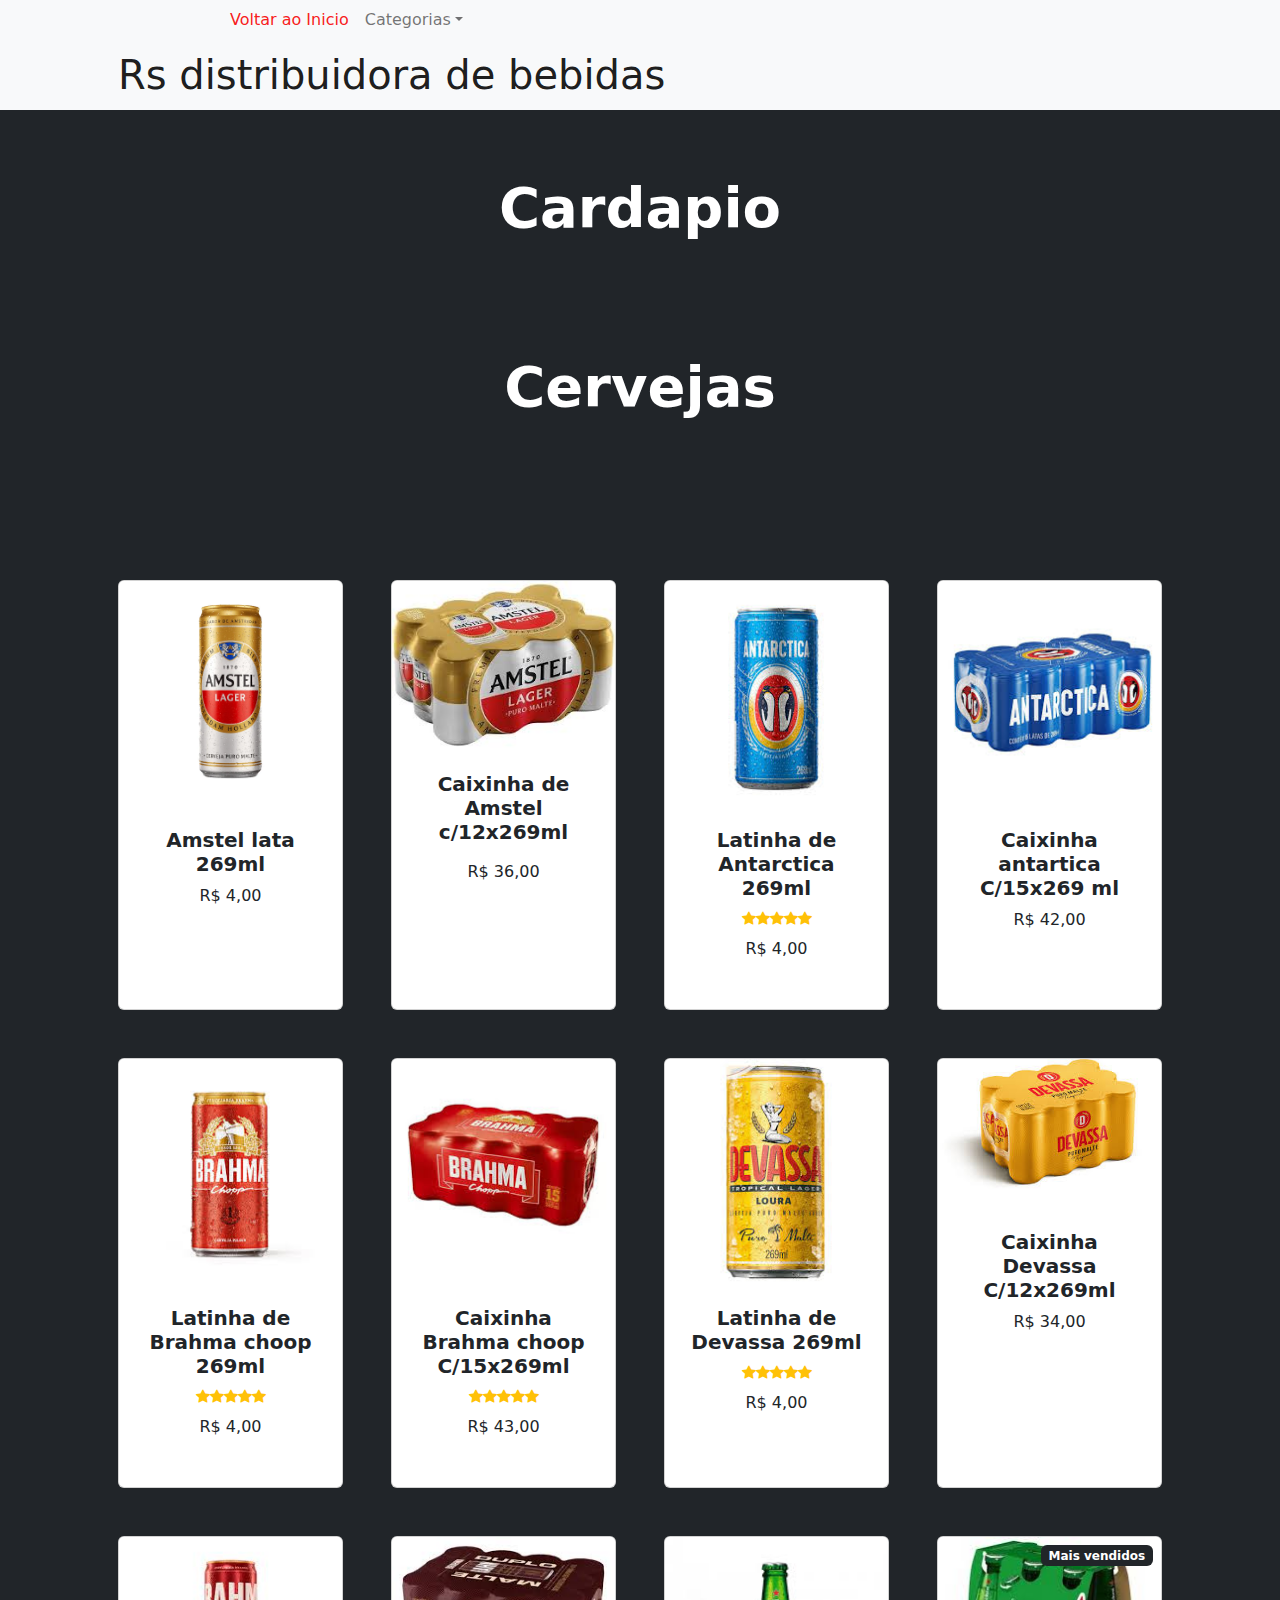
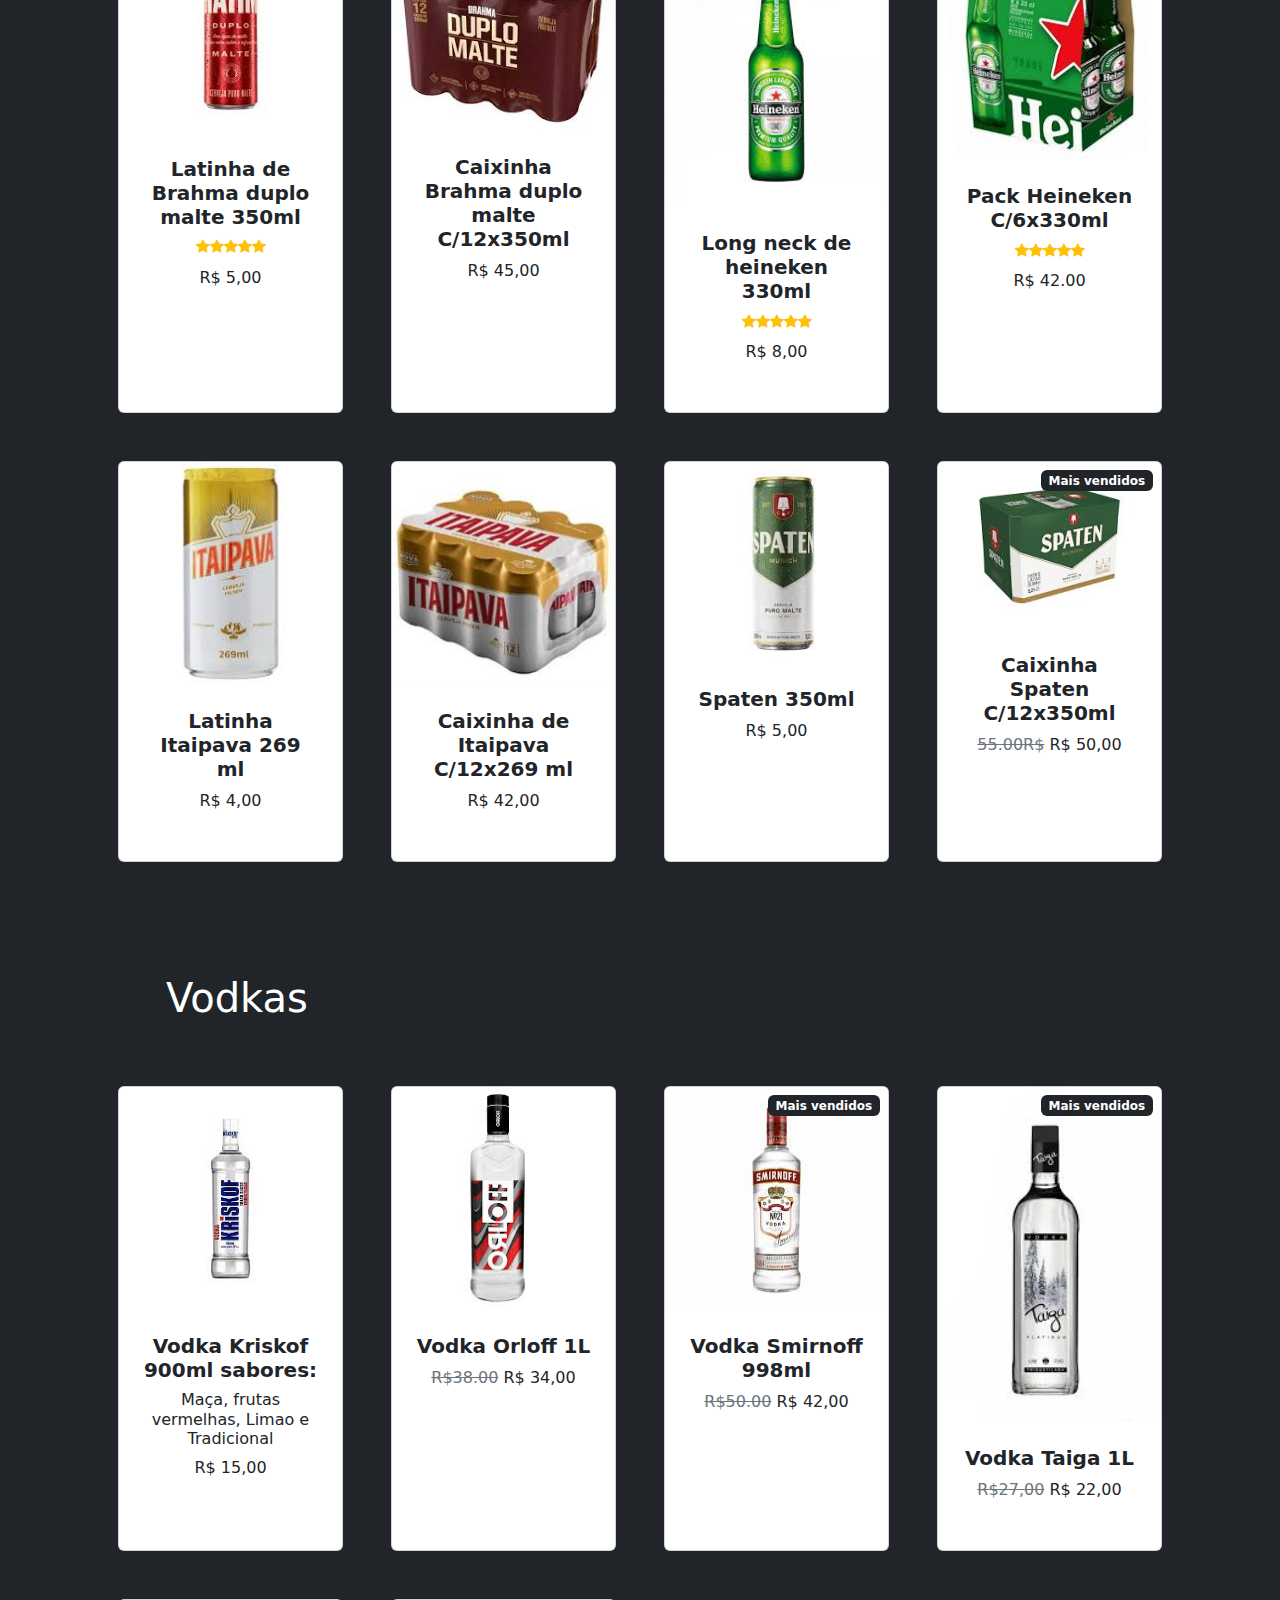
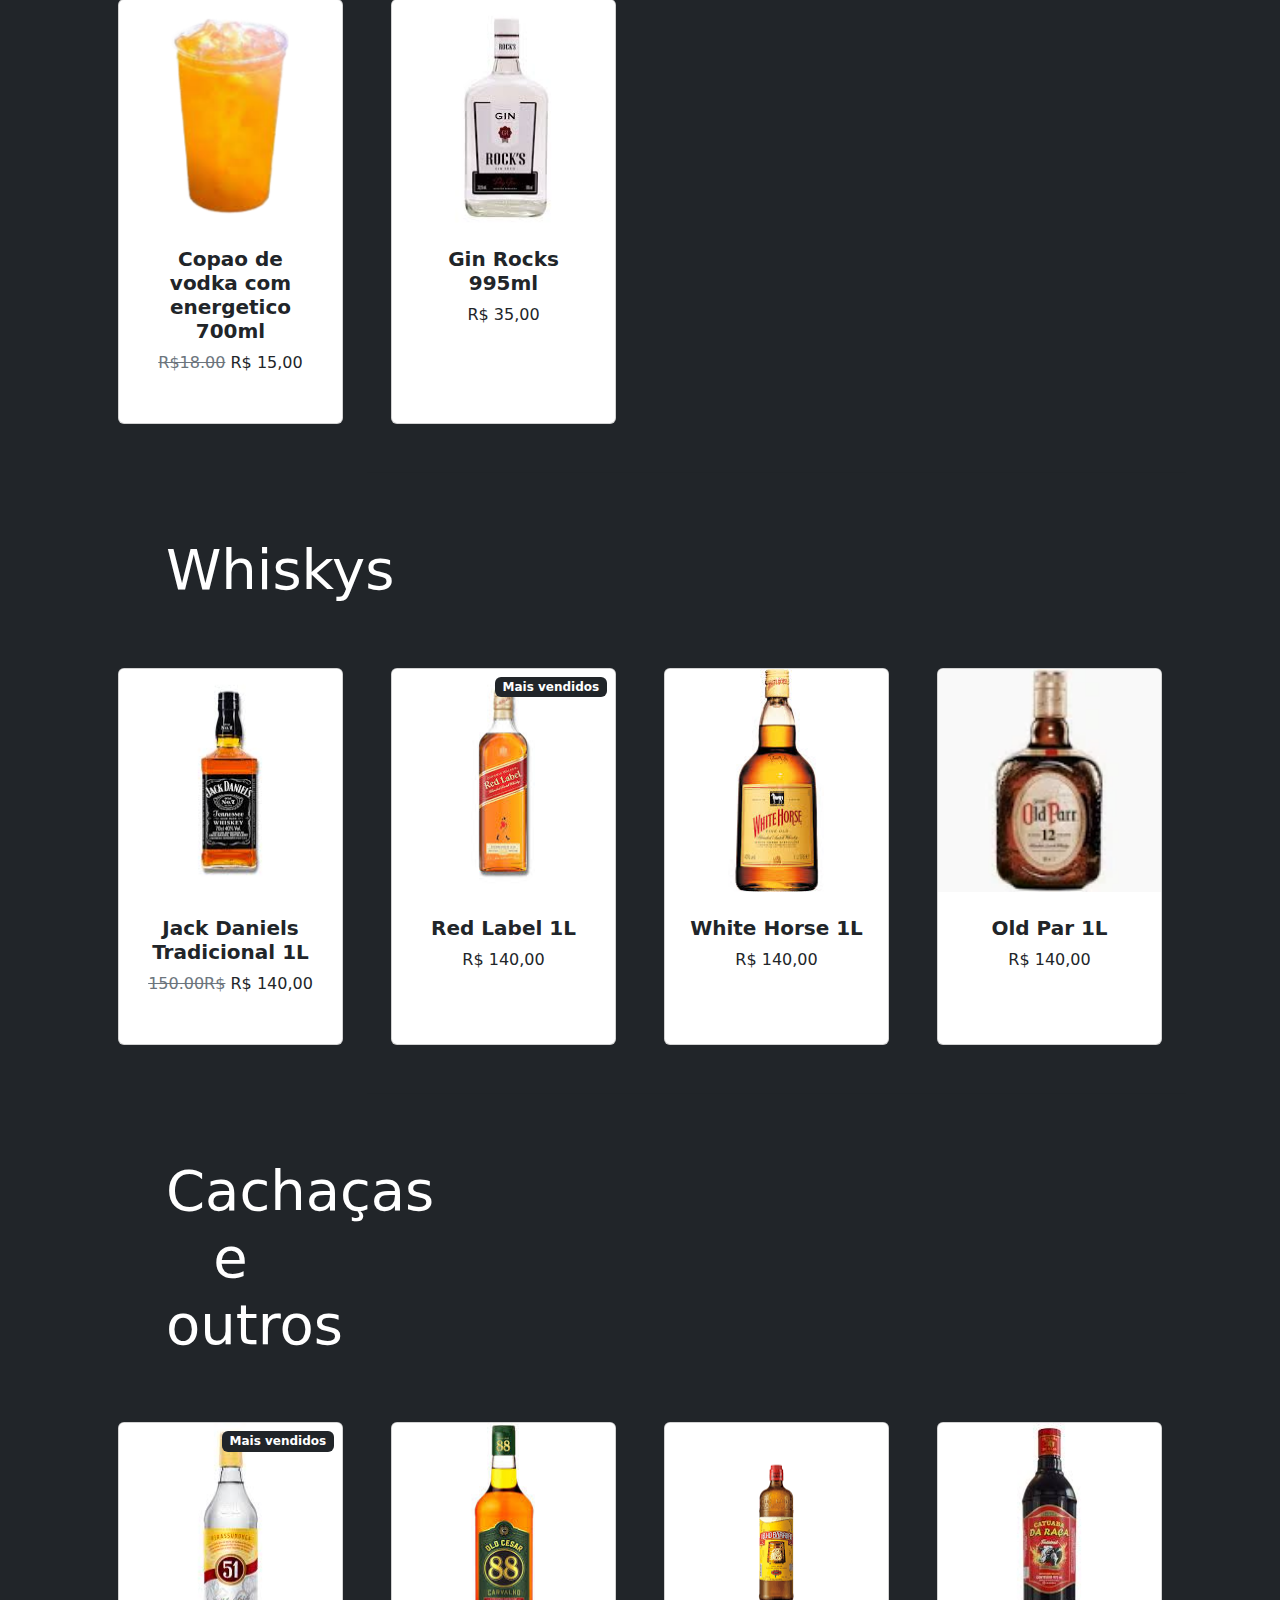
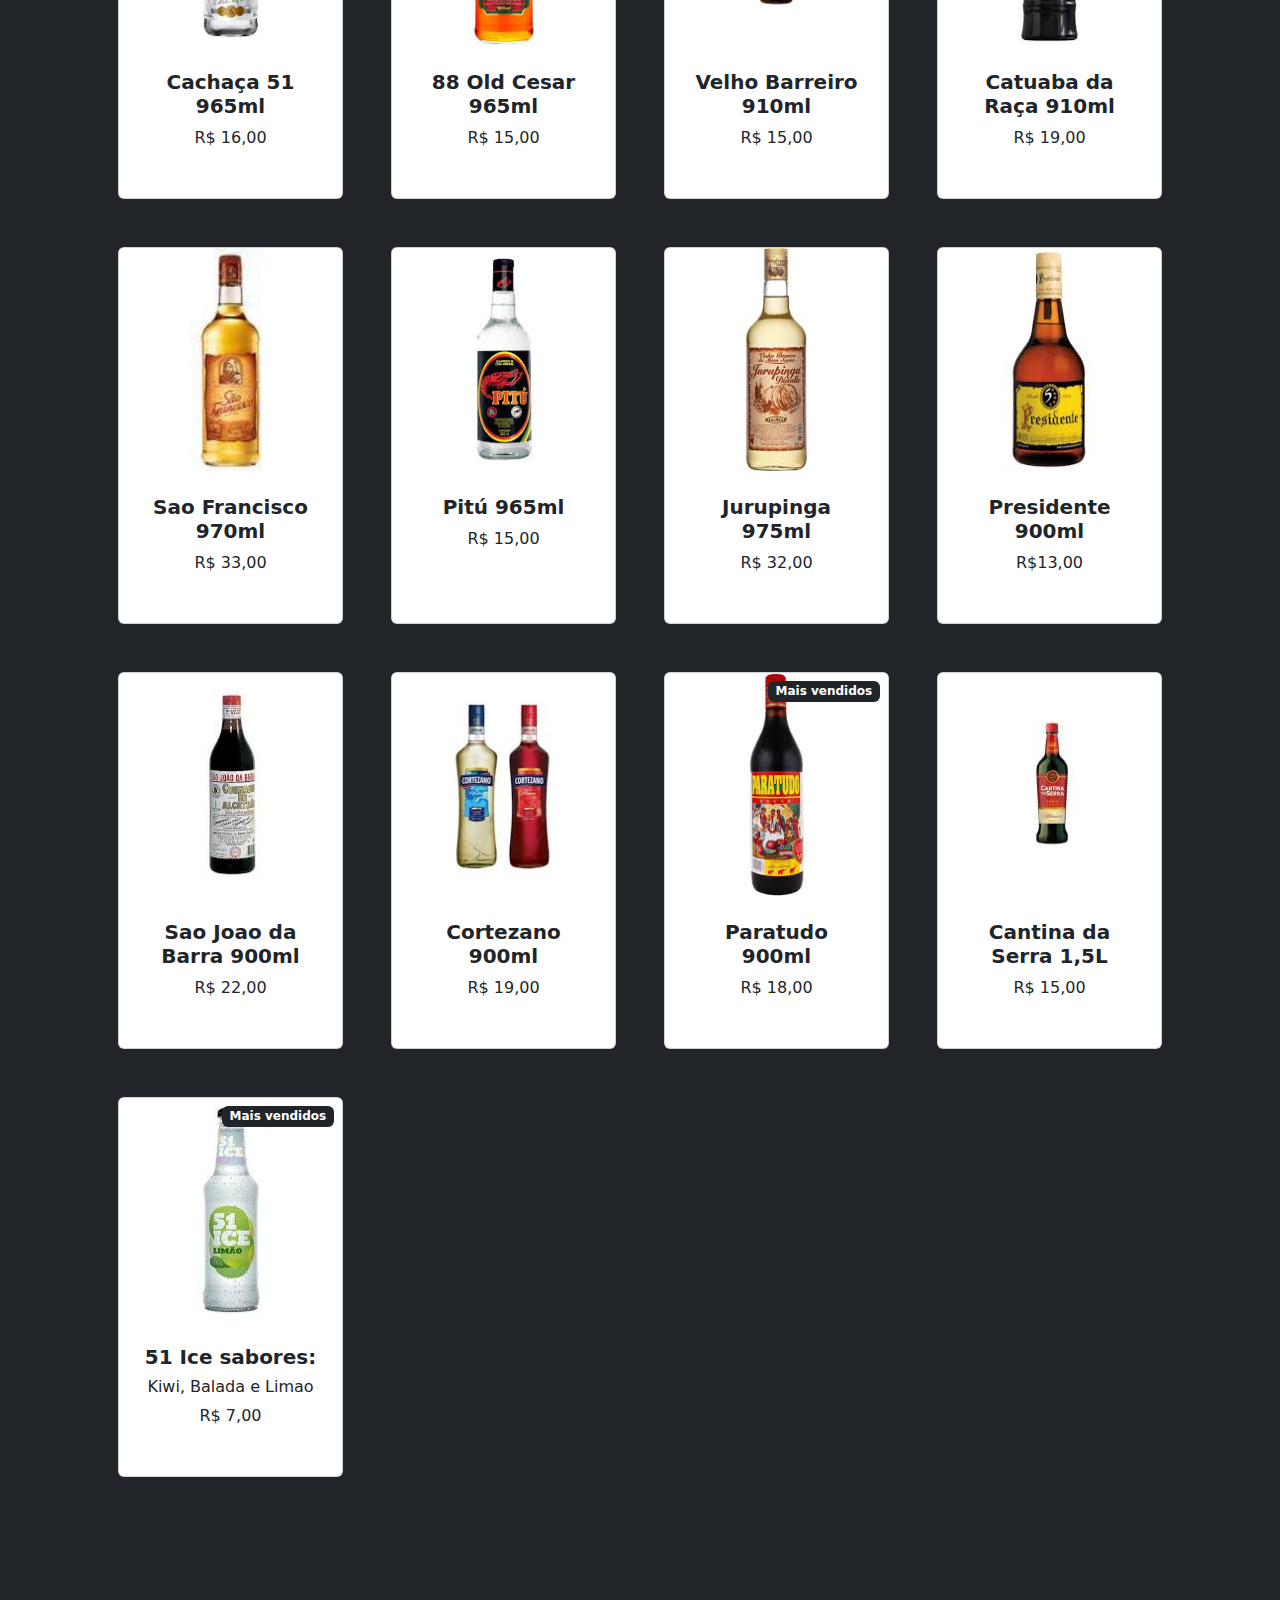
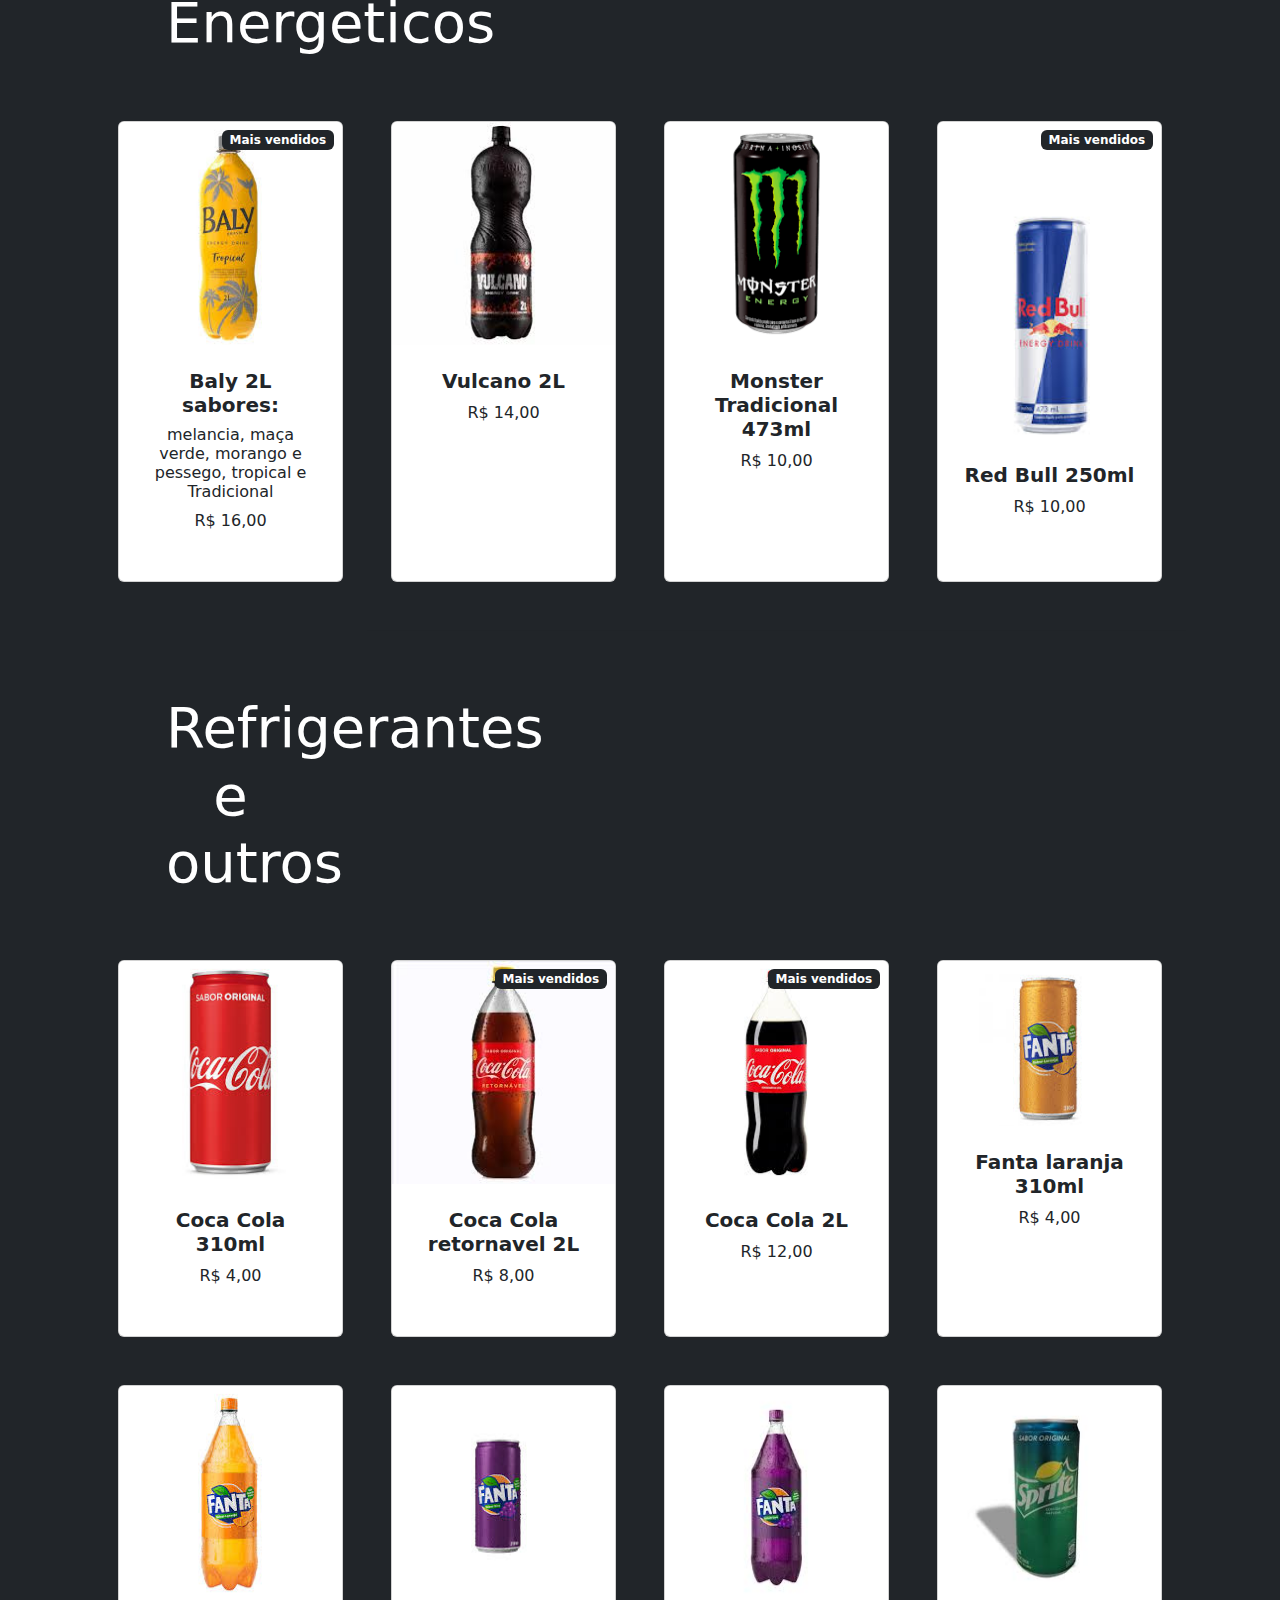
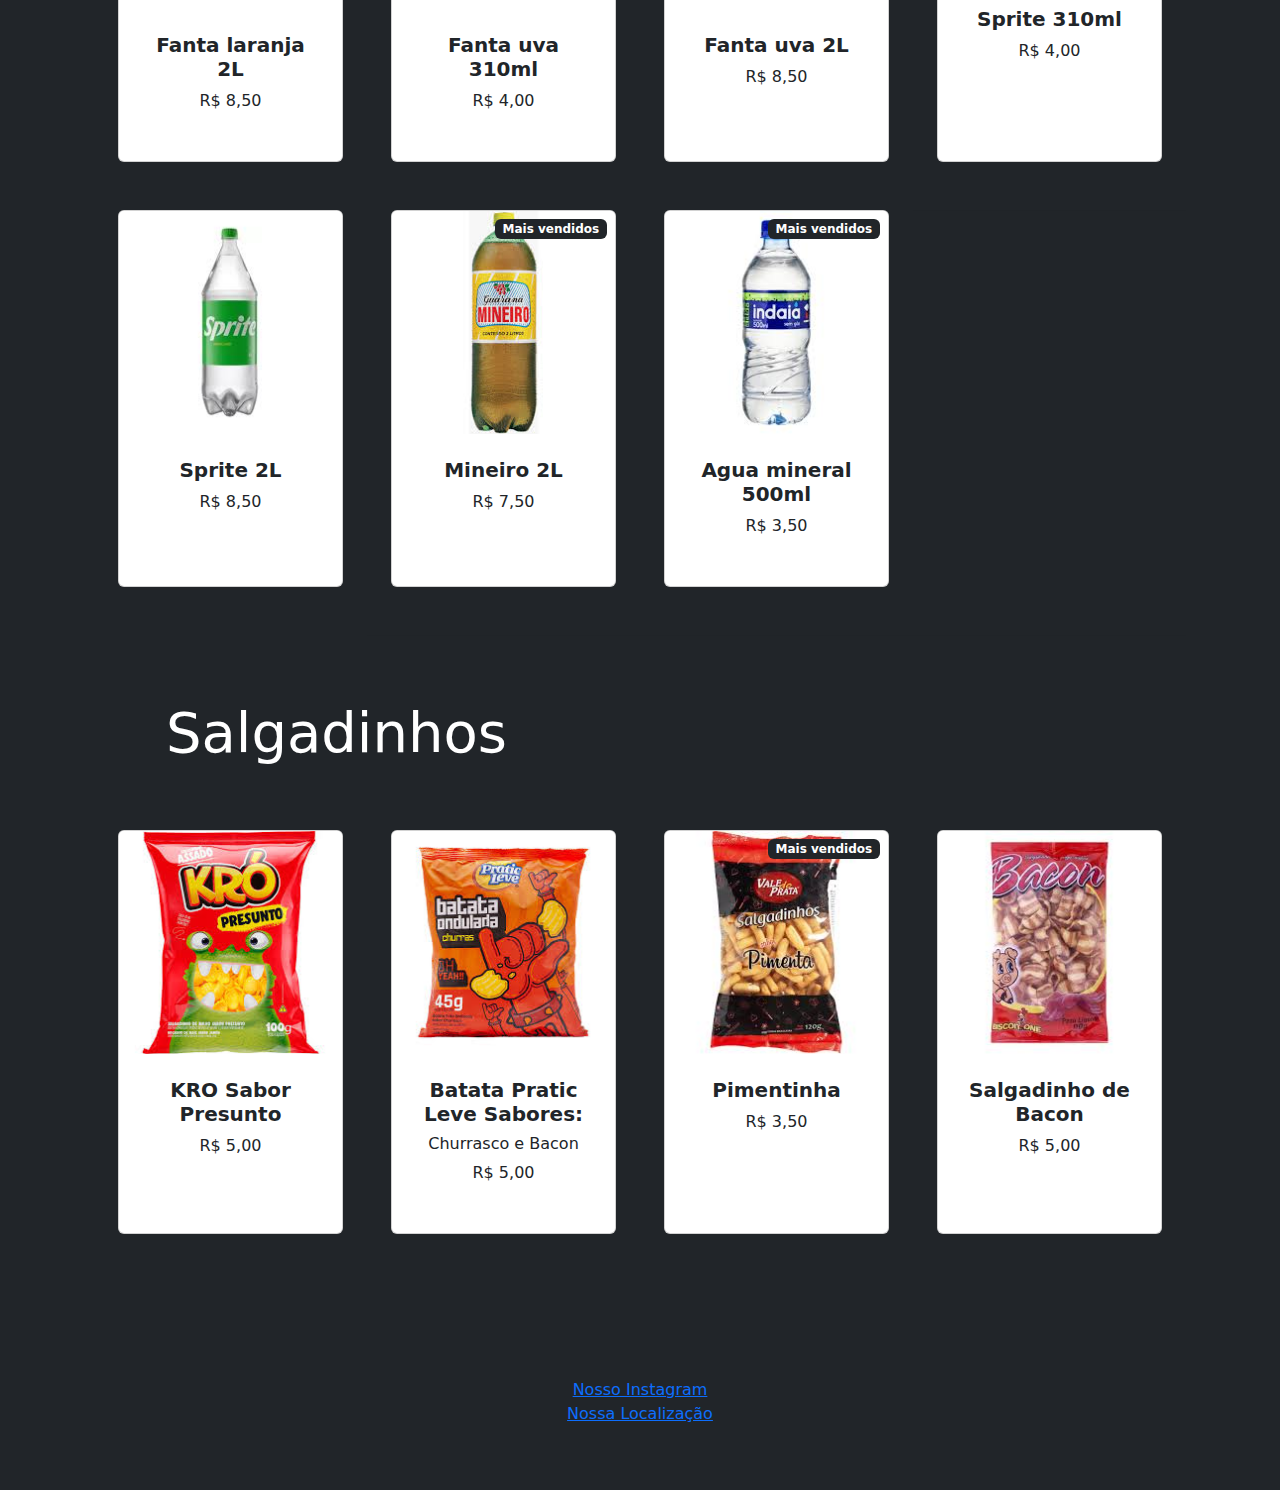
==== index.html @ 263db912 "Add files via upload" ====
<!DOCTYPE html>
<html lang="en">
    <head>
        <meta charset="utf-8" />
        <meta name="viewport" content="width=device-width, initial-scale=1, shrink-to-fit=no" />
        <meta name="description" content="" />
        <meta name="author" content="" />
        <title>Cardapio RS distribuidora</title>
        <!-- Favicon-->
        <link rel="icon" type="image/x-icon" href="assets/favicon.ico" />
        <!-- Bootstrap icons-->
        <link href="https://cdn.jsdelivr.net/npm/bootstrap-icons@1.5.0/font/bootstrap-icons.css" rel="stylesheet" />
        <!-- Core theme CSS (includes Bootstrap)-->
        <link href="css/styles.css" rel="stylesheet" />
    </head>
    <body>
        <nav class="navbar navbar-expand-lg navbar-light bg-light">
            <div class="container px-4 px-lg-5">
                <a class="navbar-brand" href="#!"></a>
                <button class="navbar-toggler" type="button" data-bs-toggle="collapse" data-bs-target="#navbarSupportedContent" aria-controls="navbarSupportedContent" aria-expanded="false" aria-label="Toggle navigation"><span class="navbar-toggler-icon"></span></button>
                <div class="collapse navbar-collapse" id="navbarSupportedContent">
                    <ul class="navbar-nav me-auto mb-2 mb-lg-0 ms-lg-4">
                        <li class="nav-item"><a class="nav-link active" aria-current="page" href="index.html">Voltar ao Inicio</a></li>
                        
                        <li class="nav-item dropdown">
                            <a class="nav-link dropdown-toggle" id="navbarDropdown" href="#" role="button" data-bs-toggle="dropdown" aria-expanded="false">Categorias</a>
                            <ul class="dropdown-menu" aria-labelledby="navbarDropdown">
                                <li><a class="dropdown-item" href="index.html">Todos os Produtos</a></li>
                                <li><hr class="dropdown-divider" /></li>
                                <li><a class="dropdown-item" href="cervejas.html">Cervejas</a></li>
                                <li><a class="dropdown-item" href="vodkas.html">Vodkas</a></li>
                                <li><a class="dropdown-item" href="whiskys.html">Whiskys</a></li>
                                <li><a class="dropdown-item" href="cachaças.html">Cachaças e Outros</a></li>
                                <li><a class="dropdown-item" href="energeticos.html">Energeticos</a></li>
                                <li><a class="dropdown-item" href="refrigerantes.html">Refrigerantes e Outros</a></li>
                                <li><a class="dropdown-item" href="salgadinhos.html">Salgadinhos</a></li>
                                
                            </ul>
                        </li>
                    </ul>
                    
                </div>
            </div>
        </nav>

       




        <!-- barra de navegaçao-->
        <nav class="navbar navbar-expand-lg navbar-light bg-light">
            <div class="container px-4 px-lg-5">
                <a class="navbar-brand" href="#!">Rs distribuidora de bebidas </a>
                 
                </div>
            </div>
        </nav>
        <!-- cabeçalho-->
        <header class="bg-dark py-3">
            <div class="container px-4 px-lg-5 my-5">
                <div class="text-center text-white">
                    <h1 class="display-4 fw-bolder">Cardapio</h1>
                  
                </div>
            
                
            
            </div>
            <header class="bg-dark py-3" >
                <div class="container px-4 px-lg-5 my-5">
                    <div class="text-center text-white">
                        <h1 class="display-4 fw-bolder">Cervejas</h1>
                      
                    </div>
                </div>
            
        </header>
        <!-- seçoes-->
         <main>
        <section class="py-5">
            <div class="container px-4 px-lg-5 mt-5">
                <div class="row gx-4 gx-lg-5 row-cols-2 row-cols-md-3 row-cols-xl-4 justify-content-center">
                    <div class="col mb-5">
                        <div class="card h-100">
                            <!-- imagem do produto-->
                            <img class="card-img-top" src="Fotos/Cerveja-Amstel-Lager-Puro-Malte-Lata-350ml.webp" alt="..." />
                            <!-- detalhes do produto-->
                            <div class="card-body p-4">
                                <div class="text-center">
                                    <!-- nome do produto-->
                                    <h5 class="fw-bolder">Amstel lata 269ml</h5>
                                    <!-- preço-->
                                    R$ 4,00 
                                </div>
                            </div>
                            <!-- açoes do produto-->
                            <div class="card-footer p-4 pt-0 border-top-0 bg-transparent">
                                
                            </div>
                        </div>
                    </div>
                    <div class="col mb-5">
                        <div class="card h-100">
                            <!-- pode ignorar-->
                            <!-- imagem dos produtos-->
                            <img class="card-img-top" src="Fotos/caixinha amstel.jpeg" alt="..." />
                            <!-- pode ignorar-->
                            <div class="card-body p-4">
                                <div class="text-center">
                                    <!-- Product name-->
                                    <h5 class="fw-bolder">Caixinha de Amstel c/12x269ml</h5>
                                    <!-- Product reviews-->
                                    <div class="d-flex justify-content-center small text-warning mb-2">
                                        
                                    </div>
                                    <!-- Product price-->
                                    
                                    R$ 36,00
                                </div>
                            </div>
                            <!-- pode ignorar-->
                            <div class="card-footer p-4 pt-0 border-top-0 bg-transparent">
                                
                            </div>
                        </div>
                    </div>
                    <div class="col mb-5">
                        <div class="card h-100">
                            <!-- Product image-->
                            <img class="card-img-top" src="Fotos/download.jpg" alt="..." />
                            <!-- Product details-->
                            <div class="card-body p-4">
                                <div class="text-center">
                                    <!-- Product name-->
                                    <h5 class="fw-bolder">Latinha de Antarctica 269ml</h5>
                                    <!-- pode ignorar-->
                                    <div class="d-flex justify-content-center small text-warning mb-2">
                                        <div class="bi-star-fill"></div>
                                        <div class="bi-star-fill"></div>
                                        <div class="bi-star-fill"></div>
                                        <div class="bi-star-fill"></div>
                                        <div class="bi-star-fill"></div>
                                    </div>
                                    <!-- Product price-->
                                    R$ 4,00
                                </div>
                            </div>
                            <!-- pode ignorar-->
                            <div class="card-footer p-4 pt-0 border-top-0 bg-transparent">
                                
                            </div>
                        </div>
                    </div>
                    <div class="col mb-5">
                        <div class="card h-100">
                            <!-- pode ignorar-->
                            <!-- Product image-->
                            <img class="card-img-top" src="Fotos/cx antartica.jpeg" alt="..." />
                            <!-- Product details-->
                            <div class="card-body p-4">
                                <div class="text-center">
                                    <!-- Product name-->
                                    <h5 class="fw-bolder">Caixinha antartica C/15x269 ml</h5>
                                    <!-- Product price-->
                                    R$ 42,00
                                </div>
                            </div>
                            
                            <!-- pode ignorar-->
                           
                             <div class="card-footer p-4 pt-0 border-top-0 bg-transparent">
                                
                            </div>
                        </div>
                    </div>
                    <div class="col mb-5">
                        <div class="card h-100">
                            <!-- Product image-->
                            <img class="card-img-top" src="Fotos/latinha brahma choop.jpeg" alt="..." />
                            <!-- Product details-->
                            <div class="card-body p-4">
                                <div class="text-center">
                                    <!-- Product name-->
                                    <h5 class="fw-bolder">Latinha de Brahma choop 269ml</h5>
                                    <!-- pode ignorar-->
                                    <div class="d-flex justify-content-center small text-warning mb-2">
                                        <div class="bi-star-fill"></div>
                                        <div class="bi-star-fill"></div>
                                        <div class="bi-star-fill"></div>
                                        <div class="bi-star-fill"></div>
                                        <div class="bi-star-fill"></div>
                                    </div>
                                    <!-- Product price-->
                                    R$ 4,00
                                </div>
                            </div>
                            <!-- pode ignorar-->
                            <div class="card-footer p-4 pt-0 border-top-0 bg-transparent">
                                
                            </div>
                        </div>
                    </div>
                    <div class="col mb-5">
                        <div class="card h-100">
                            <!-- Product image-->
                            <img class="card-img-top" src="Fotos/caixinha brahma choop.jpeg" alt="..." />
                            <!-- Product details-->
                            <div class="card-body p-4">
                                <div class="text-center">
                                    <!-- Product name-->
                                    <h5 class="fw-bolder">Caixinha Brahma choop C/15x269ml</h5>
                                    <!-- pode ignorar-->
                                    <div class="d-flex justify-content-center small text-warning mb-2">
                                        <div class="bi-star-fill"></div>
                                        <div class="bi-star-fill"></div>
                                        <div class="bi-star-fill"></div>
                                        <div class="bi-star-fill"></div>
                                        <div class="bi-star-fill"></div>
                                    </div>
                                    <!-- Product price-->
                                    R$ 43,00
                                </div>
                            </div>
                            <!-- pode ignorar-->
                            <div class="card-footer p-4 pt-0 border-top-0 bg-transparent">
                                
                            </div>
                        </div>
                    </div>
                    <div class="col mb-5">
                        <div class="card h-100">
                            <!-- Product image-->
                            <img class="card-img-top" src="Fotos/latinha devassa.jpeg" alt="..." />
                            <!-- Product details-->
                            <div class="card-body p-4">
                                <div class="text-center">
                                    <!-- Product name-->
                                    <h5 class="fw-bolder">Latinha de Devassa 269ml</h5>
                                    <!-- pode ignorar-->
                                    <div class="d-flex justify-content-center small text-warning mb-2">
                                        <div class="bi-star-fill"></div>
                                        <div class="bi-star-fill"></div>
                                        <div class="bi-star-fill"></div>
                                        <div class="bi-star-fill"></div>
                                        <div class="bi-star-fill"></div>
                                    </div>
                                    <!-- Product price-->
                                    R$ 4,00
                                </div>
                            </div>
                            <!-- pode ignorar-->
                            <div class="card-footer p-4 pt-0 border-top-0 bg-transparent">
                                
                            </div>
                        </div>
                    </div>
                    <div class="col mb-5">
                        <div class="card h-100">
                            <!-- pode ignorar-->
                            <!-- Product image-->
                            <img class="card-img-top" src="Fotos/caixinha devassa.jpeg" alt="..." />
                            <!-- Product details-->
                            <div class="card-body p-4">
                                <div class="text-center">
                                    <!-- Product name-->
                                    <h5 class="fw-bolder">Caixinha Devassa C/12x269ml</h5>
                                    <!-- Product price-->
                                    
                                    R$ 34,00
                                </div>
                            </div>
                            <!-- pode ignorar-->
                            <div class="card-footer p-4 pt-0 border-top-0 bg-transparent">
                                
                            </div>
                        </div>
                    </div>
                    <div class="col mb-5">
                        <div class="card h-100">
                            <!-- Product image-->
                            <img class="card-img-top" src="Fotos/brahma duplo malte lata 350 ml.jpeg" alt="..." />
                            <!-- Product details-->
                            <div class="card-body p-4">
                                <div class="text-center">
                                    <!-- Product name-->
                                    <h5 class="fw-bolder">Latinha de Brahma duplo malte 350ml</h5>
                                    <!-- pode ignorar-->
                                    <div class="d-flex justify-content-center small text-warning mb-2">
                                        <div class="bi-star-fill"></div>
                                        <div class="bi-star-fill"></div>
                                        <div class="bi-star-fill"></div>
                                        <div class="bi-star-fill"></div>
                                        <div class="bi-star-fill"></div>
                                    </div>
                                    <!-- Product price-->
                                    R$ 5,00
                                </div>
                            </div>
                            <!-- pode ignorar-->
                            <div class="card-footer p-4 pt-0 border-top-0 bg-transparent">
                                
                            </div>
                        </div>
                    </div>
                    <div class="col mb-5">
                        <div class="card h-100">
                            <!-- Product image-->
                            <img class="card-img-top" src="Fotos/brahma duplo malte 350 ml.jpeg" alt="..." />
                            <!-- Product details-->
                            <div class="card-body p-4">
                                <div class="text-center">
                                    <!-- Product name-->
                                    <h5 class="fw-bolder">Caixinha Brahma duplo malte C/12x350ml</h5>
                                    <!-- Product price-->
                                    R$ 45,00
                                </div>
                            </div>
                            <!-- pode ignorar-->
                            <div class="card-footer p-4 pt-0 border-top-0 bg-transparent">
                                
                            </div>
                        </div>
                    </div>
                    <div class="col mb-5">
                        <div class="card h-100">
                            <!-- Product image-->
                            <img class="card-img-top" src="Fotos/heiniken long.jpeg" alt="..." />
                            <!-- Product details-->
                            <div class="card-body p-4">
                                <div class="text-center">
                                    <!-- Product name-->
                                    <h5 class="fw-bolder">Long neck de heineken 330ml</h5>
                                    <!-- pode ignorar-->
                                    <div class="d-flex justify-content-center small text-warning mb-2">
                                        <div class="bi-star-fill"></div>
                                        <div class="bi-star-fill"></div>
                                        <div class="bi-star-fill"></div>
                                        <div class="bi-star-fill"></div>
                                        <div class="bi-star-fill"></div>
                                    </div>
                                    <!-- Product price-->
                                    R$ 8,00
                                </div>
                            </div>
                            <!-- pode ignorar-->
                            <div class="card-footer p-4 pt-0 border-top-0 bg-transparent">
                                
                            </div>
                        </div>
                    </div>
                    <div class="col mb-5">
                        <div class="card h-100">
                            <!-- pode ignorar-->
                            <div class="badge bg-dark text-white position-absolute" style="top: 0.5rem; right: 0.5rem">Mais vendidos</div>
                            <!-- Product image-->
                            <img class="card-img-top" src="Fotos/caixa heineken 330ml.jpeg" alt="..." />
                            <!-- Product details-->
                            <div class="card-body p-4">
                                <div class="text-center">
                                    <!-- Product name-->
                                    <h5 class="fw-bolder">Pack Heineken C/6x330ml </h5>
                                    <!--pode ignorar-->
                                    <div class="d-flex justify-content-center small text-warning mb-2">
                                        <div class="bi-star-fill"></div>
                                        <div class="bi-star-fill"></div>
                                        <div class="bi-star-fill"></div>
                                        <div class="bi-star-fill"></div>
                                        <div class="bi-star-fill"></div>
                                    </div>
                                    <!-- Product price-->
                                    
                                    R$ 42.00
                                </div>
                            </div>
                            <!-- pode ignorar-->
                            <div class="card-footer p-4 pt-0 border-top-0 bg-transparent">
                                
                            </div>
                        </div>
                    </div>
                    <div class="col mb-5">
                        <div class="card h-100">
                            <!-- pode ignorar-->
                            <!-- Product image-->
                            <img class="card-img-top" src="Fotos/latinha itaipava.jpg" alt="..." />
                            <!-- Product details-->
                            <div class="card-body p-4">
                                <div class="text-center">
                                    <!-- Product name-->
                                    <h5 class="fw-bolder">Latinha Itaipava 269 ml</h5>
                                    <!-- Product price-->
                                    
                                    R$ 4,00
                                </div>
                            </div>
                            <!-- pode ignorar-->
                            <div class="card-footer p-4 pt-0 border-top-0 bg-transparent">
                                
                            </div>
                        </div>
                    </div>
                    <div class="col mb-5">
                        <div class="card h-100">
                            <!-- pode ignorar-->
                            <!-- Product image-->
                            <img class="card-img-top" src="Fotos/caixinha itaipava.jpg" alt="..." />
                            <!-- Product details-->
                            <div class="card-body p-4">
                                <div class="text-center">
                                    <!-- Product name-->
                                    <h5 class="fw-bolder">Caixinha de Itaipava C/12x269 ml</h5>
                                    <!-- Product price-->
                                    
                                    R$ 42,00
                                </div>
                            </div>
                            <!-- pode ignorar-->
                            <div class="card-footer p-4 pt-0 border-top-0 bg-transparent">
                                
                            </div>
                        </div>
                    </div>
                    <div class="col mb-5">
                        <div class="card h-100">
                            <!-- pode ignorar-->
                           
                            <!-- Product image-->
                            <img class="card-img-top" src="Fotos/latinha spaten.jpg" alt="..." />
                            <!-- Product details-->
                            <div class="card-body p-4">
                                <div class="text-center">
                                    <!-- Product name-->
                                    <h5 class="fw-bolder">Spaten 350ml</h5>
                                    <!-- Product price-->
                                    
                                    R$ 5,00
                                </div>
                            </div>
                            <!-- pode ignorar-->
                            <div class="card-footer p-4 pt-0 border-top-0 bg-transparent">
                                
                            </div>
                        </div>
                    </div>
                    <div class="col mb-5">
                        <div class="card h-100">
                            <!-- pode ignorar-->
                            <div class="badge bg-dark text-white position-absolute" style="top: 0.5rem; right: 0.5rem">Mais vendidos</div>
                            <!-- Product image-->
                            <img class="card-img-top" src="Fotos/caixinha spaten.jpg" alt="..." />
                            <!-- Product details-->
                            <div class="card-body p-4">
                                <div class="text-center">
                                    <!-- Product name-->
                                    <h5 class="fw-bolder">Caixinha Spaten C/12x350ml</h5>
                                    <!-- Product price-->
                                    <span class="text-muted text-decoration-line-through">55.00R$</span>
                                    R$ 50,00
                                </div>
                            </div>
                            <!-- pode ignorar-->
                            <div class="card-footer p-4 pt-0 border-top-0 bg-transparent">
                                
                     </div>
              </div>
              </div> 
              
              
              <header class="bg-dark py-3" >
               <div class="container px-5 px-lg-5 my-5">
               <div class="text-center text-white">
             <h1 class="">Vodkas</h1>
                              
                       </div>
                        </div>
                       
                </header> 
               
                <hr>
                <hr>
                <hr>
                    <div class="col mb-5"> 
                        <div class="card h-100">
                            <!-- pode ignorar-->
                            
                            <!-- Product image-->
                            <img class="card-img-top" src="Fotos/kriskof.jpg" alt="..." />
                            <!-- Product details-->
                            <div class="card-body p-4">
                                <div class="text-center">
                                    <!-- Product name-->
                                    <h5 class="fw-bolder">Vodka Kriskof 900ml sabores:</h5>
                                    <h6>Maça, frutas vermelhas, Limao e Tradicional</h6>
                                    <!-- Product price-->
                                    
                                    R$ 15,00
                                </div>
                            </div>
                            <!-- pode ignorar-->
                            
                        </div>
                    </div>
                    <div class="col mb-5">
                        <div class="card h-100">
                            <!-- pode ignorar-->
                            
                            <!-- Product image-->
                            <img class="card-img-top" src="Fotos/orloff.jpg" alt="..." />
                            <!-- Product details-->
                            <div class="card-body p-4">
                                <div class="text-center">
                                    <!-- Product name-->
                                    <h5 class="fw-bolder">Vodka Orloff 1L</h5>
                                    <!-- Product price-->
                                    <span class="text-muted text-decoration-line-through">R$38.00</span>
                                    R$ 34,00
                                </div>
                            </div>
                            <!-- pode ignorar-->
                            <div class="card-footer p-4 pt-0 border-top-0 bg-transparent">
                                
                            </div>
                        </div>
                    </div>
                    <div class="col mb-5">
                        <div class="card h-100">
                            <!-- pode ignorar-->
                            <div class="badge bg-dark text-white position-absolute" style="top: 0.5rem; right: 0.5rem">Mais vendidos</div>
                            <!-- Product image-->
                            <img class="card-img-top" src="Fotos/smirnoff.jpg" alt="..." />
                            <!-- Product details-->
                            <div class="card-body p-4">
                                <div class="text-center">
                                    <!-- Product name-->
                                    <h5 class="fw-bolder">Vodka Smirnoff 998ml</h5>
                                    <!-- Product price-->
                                    <span class="text-muted text-decoration-line-through">R$50.00</span>
                                    R$ 42,00
                                </div>
                            </div>
                            <!-- pode ignorar-->
                            <div class="card-footer p-4 pt-0 border-top-0 bg-transparent">
                                
                            </div>
                        </div>
                    </div>
                    <div class="col mb-5">
                        <div class="card h-100">
                            <!-- pode ignorar-->
                            <div class="badge bg-dark text-white position-absolute" style="top: 0.5rem; right: 0.5rem">Mais vendidos</div>
                            <!-- Product image-->
                            <img class="card-img-top" src="Fotos/taiga.jpg" alt="..." />
                            <!-- Product details-->
                            <div class="card-body p-4">
                                <div class="text-center">
                                    <!-- Product name-->
                                    <h5 class="fw-bolder">Vodka Taiga 1L</h5>
                                    <!-- Product price-->
                                    <span class="text-muted text-decoration-line-through">R$27,00</span>
                                    R$ 22,00
                                </div>
                            </div>
                            <!-- pode ignorar-->
                            <div class="card-footer p-4 pt-0 border-top-0 bg-transparent">
                                
                            </div>
                        </div>
                    </div>
                    <div class="col mb-5">
                        <div class="card h-100">
                            <!-- pode ignorar-->
                            <!-- Product image-->
                            <img class="card-img-top" src="Fotos/copao vodka.png" alt="..." />
                            <!-- Product details-->
                            <div class="card-body p-4">
                                <div class="text-center">
                                    <!-- Product name-->
                                    <h5 class="fw-bolder">Copao de vodka com energetico 700ml</h5>
                                    <!-- Product price-->
                                    <span class="text-muted text-decoration-line-through">R$18.00</span>
                                    R$ 15,00
                                </div>
                            </div>
                            <!-- pode ignorar-->
                            <div class="card-footer p-4 pt-0 border-top-0 bg-transparent">
                                
                            </div>
                        </div>
                    </div>
                    <div class="col mb-5">
                        <div class="card h-100">
                            <!-- pode ignorar-->
                            
                            <!-- Product image-->
                            <img class="card-img-top" src="Fotos/gin rocks.jpg" alt="..." />
                            <!-- Product details-->
                            <div class="card-body p-4">
                                <div class="text-center">
                                    <!-- Product name-->
                                    <h5 class="fw-bolder">Gin Rocks 995ml</h5>
                                    <!-- Product price-->
                                    
                                    R$ 35,00
                                </div>
                            </div>
                            <!-- pode ignorar-->
                            <div class="card-footer p-4 pt-0 border-top-0 bg-transparent">
                                
                            </div>
                        </div>
                    </div>
                   
                    <hr />
                    <hr />
                    
                    
                    <header  class="bg-dark py-3" >
                        <div class="container px-5 px-lg-5 my-5">
                            <div class="text-center text-white">
                                <h1 class="nomes">Whiskys</h1>

                              
                            </div>
                        </div>
                       
                </header> 
               
                <hr>
                <hr>
                <hr>
               
                
                
                
                <div class="col mb-5">
                        <div class="card h-100">
                            <!-- pode ignorar-->
                            <!-- Product image-->
                            <img class="card-img-top" src="Fotos/jack 8 anos.jpg" alt="..." />
                            <!-- Product details-->
                            <div class="card-body p-4">
                                <div class="text-center">
                                    <!-- Product name-->
                                    <h5 class="fw-bolder">Jack Daniels Tradicional 1L</h5>
                                    <!-- Product price-->
                                    <span class="text-muted text-decoration-line-through">150.00R$</span>
                                    R$ 140,00
                                </div>
                            </div>
                            <!-- pode ignorar-->
                            <div class="card-footer p-4 pt-0 border-top-0 bg-transparent">
                               
                            </div>
                        </div>
                    </div>
                    <div class="col mb-5">
                        <div class="card h-100">
                            <!-- pode ignorar-->
                            <div class="badge bg-dark text-white position-absolute" style="top: 0.5rem; right: 0.5rem">Mais vendidos</div>
                            <!-- Product image-->
                            <img class="card-img-top" src="Fotos/red label.jpg" alt="..." />
                            <!-- Product details-->
                            <div class="card-body p-4">
                                <div class="text-center">
                                    <!-- Product name-->
                                    <h5 class="fw-bolder">Red Label 1L </h5>
                                    <!-- Product price-->
                                   
                                    R$ 140,00
                                </div>
                            </div>
                            <!-- pode ignorar-->
                            <div class="card-footer p-4 pt-0 border-top-0 bg-transparent">
                                
                            </div>
                        </div>
                    </div>
                    <div class="col mb-5">
                        <div class="card h-100">
                            <!-- pode ignorar-->
                            <!-- Product image-->
                            <img class="card-img-top" src="Fotos/white horse.jpg" alt="..." />
                            <!-- Product details-->
                            <div class="card-body p-4">
                                <div class="text-center">
                                    <!-- Product name-->
                                    <h5 class="fw-bolder">White Horse 1L</h5>
                                    <!-- Product price-->
                                    
                                    R$ 140,00
                                </div>
                            </div>
                            <!-- pode ignorar-->
                            <div class="card-footer p-4 pt-0 border-top-0 bg-transparent">
                                
                            </div>
                        </div>
                    </div>
                    <div class="col mb-5">
                        <div class="card h-100">
                            <!-- pode ignorar-->
                            <!-- Product image-->
                            <img class="card-img-top" src="Fotos/old par.webp" alt="..." />
                            <!-- Product details-->
                            <div class="card-body p-4">
                                <div class="text-center">
                                    <!-- Product name-->
                                    <h5 class="fw-bolder">Old Par 1L</h5>
                                    <!-- Product price-->
                                    
                                    R$ 140,00
                                </div>
                            </div>
                            <!-- pode ignorar-->
                            <div class="card-footer p-4 pt-0 border-top-0 bg-transparent">
                                
                            </div>
                        </div>
                    </div>
                    
                    <header  class="bg-dark py-3" >
                        <div class="container px-5 px-lg-5 my-5">
                            <div class="text-center text-white">
                                <h1 class="nomes">Cachaças e outros </h1>
                              
                            </div>
                        </div>
                       
                </header> 
                
                <hr>
                <hr>
                <hr> 
                
                
                <div class="col mb-5">
                        <div class="card h-100">
                            <!-- pode ignorar-->
                            <div class="badge bg-dark text-white position-absolute" style="top: 0.5rem; right: 0.5rem">Mais vendidos</div>
                            <!-- Product image-->
                            <img class="card-img-top" src="Fotos/51.jpg" alt="..." />
                            <!-- Product details-->
                            <div class="card-body p-4">
                                <div class="text-center">
                                    <!-- Product name-->
                                    <h5 class="fw-bolder">Cachaça 51 965ml</h5>
                                    <!-- Product price-->
                                    
                                    R$ 16,00
                                </div>
                            </div>
                            <!-- pode ignorar-->
                            <div class="card-footer p-4 pt-0 border-top-0 bg-transparent">
                                
                            </div>
                        </div>
                    </div>
                    <div class="col mb-5">
                        <div class="card h-100">
                            <!-- pode ignorar-->
                            <!-- Product image-->
                            <img class="card-img-top" src="Fotos/88.jpg" alt="..." />
                            <!-- Product details-->
                            <div class="card-body p-4">
                                <div class="text-center">
                                    <!-- Product name-->
                                    <h5 class="fw-bolder">88 Old Cesar 965ml</h5>
                                    <!-- Product price-->
                                   
                                    R$ 15,00
                                </div>
                            </div>
                            <!-- pode ignorar-->
                            <div class="card-footer p-4 pt-0 border-top-0 bg-transparent">
                               
                            </div>
                        </div>
                    </div>
                    <div class="col mb-5">
                        <div class="card h-100">
                            <!-- pode ignorar-->
                            <!-- Product image-->
                            <img class="card-img-top" src="Fotos/velho barreira.png" alt="..." />
                            <!-- Product details-->
                            <div class="card-body p-4">
                                <div class="text-center">
                                    <!-- Product name-->
                                    <h5 class="fw-bolder">Velho Barreiro 910ml</h5>
                                    <!-- Product price-->
                                    
                                    R$ 15,00
                                </div>
                            </div>
                            <!-- pode ignorar-->
                            <div class="card-footer p-4 pt-0 border-top-0 bg-transparent">
                                
                            </div>
                        </div>
                    </div>
                    <div class="col mb-5">
                        <div class="card h-100">
                            <!-- pode ignorar-->
                            <!-- Product image-->
                            <img class="card-img-top" src="Fotos/catuaba da raça 910ml.jpg" alt="..." />
                            <!-- Product details-->
                            <div class="card-body p-4">
                                <div class="text-center">
                                    <!-- Product name-->
                                    <h5 class="fw-bolder">Catuaba da Raça 910ml</h5>
                                    <!-- Product price-->
                                    
                                    R$ 19,00
                                </div>
                            </div>
                            <!-- pode ignorar-->
                            <div class="card-footer p-4 pt-0 border-top-0 bg-transparent">
                                
                            </div>
                        </div>
                    </div>
                    <div class="col mb-5">
                        <div class="card h-100">
                            <!-- pode ignorar-->
                            <!-- Product image-->
                            <img class="card-img-top" src="Fotos/sao francisco.jpg" alt="..." />
                            <!-- Product details-->
                            <div class="card-body p-4">
                                <div class="text-center">
                                    <!-- Product name-->
                                    <h5 class="fw-bolder">Sao Francisco 970ml</h5>
                                    <!-- Product price-->
                                    
                                    R$ 33,00
                                </div>
                            </div>
                            <!-- pode ignorar-->
                            <div class="card-footer p-4 pt-0 border-top-0 bg-transparent">
                                
                            </div>
                        </div>
                    </div>
                    <div class="col mb-5">
                        <div class="card h-100">
                            <!-- pode ignorar-->
                            <!-- Product image-->
                            <img class="card-img-top" src="Fotos/pitu.jpg" alt="..." />
                            <!-- Product details-->
                            <div class="card-body p-4">
                                <div class="text-center">
                                    <!-- Product name-->
                                    <h5 class="fw-bolder">Pitú 965ml</h5>
                                    <!-- Product price-->
                                   
                                    R$ 15,00
                                </div>
                            </div>
                            <!-- pode ignorar-->
                            <div class="card-footer p-4 pt-0 border-top-0 bg-transparent">
                               
                            </div>
                        </div>
                    </div>
                    <div class="col mb-5">
                        <div class="card h-100">
                            <!-- pode ignorar-->
                            <!-- Product image-->
                            <img class="card-img-top" src="Fotos/jurupinga.jpg" alt="..." />
                            <!-- Product details-->
                            <div class="card-body p-4">
                                <div class="text-center">
                                    <!-- Product name-->
                                    <h5 class="fw-bolder">Jurupinga 975ml</h5>
                                    <!-- Product price-->
                                    
                                    R$ 32,00
                                </div>
                            </div>
                            <!-- pode ignorar-->
                            <div class="card-footer p-4 pt-0 border-top-0 bg-transparent">
                               
                            </div>
                        </div>
                    </div>
                    <div class="col mb-5">
                        <div class="card h-100">
                            <!-- pode ignorar-->
                            <!-- Product image-->
                            <img class="card-img-top" src="Fotos/presidente.jpg" alt="..." />
                            <!-- Product details-->
                            <div class="card-body p-4">
                                <div class="text-center">
                                    <!-- Product name-->
                                    <h5 class="fw-bolder">Presidente 900ml</h5>
                                    <!-- Product price-->
                                    
                                    R$13,00
                                </div>
                            </div>
                            <!-- pode ignorar-->
                            <div class="card-footer p-4 pt-0 border-top-0 bg-transparent">
                                
                            </div>
                        </div>
                    </div>
                    <div class="col mb-5">
                        <div class="card h-100">
                            <!-- pode ignorar-->
                            <!-- Product image-->
                            <img class="card-img-top" src="Fotos/sao joao da barra.jpg" alt="..." />
                            <!-- Product details-->
                            <div class="card-body p-4">
                                <div class="text-center">
                                    <!-- Product name-->
                                    <h5 class="fw-bolder">Sao Joao da Barra 900ml</h5>
                                    <!-- Product price-->
                                   
                                    R$ 22,00
                                </div>
                            </div>
                            <!-- pode ignorar-->
                            <div class="card-footer p-4 pt-0 border-top-0 bg-transparent">
                                
                            </div>
                        </div>
                    </div>
                    <div class="col mb-5">
                        <div class="card h-100">
                            <!-- pode ignorar-->
                            <!-- Product image-->
                            <img class="card-img-top" src="Fotos/cortezano.jpg" alt="..." />
                            <!-- Product details-->
                            <div class="card-body p-4">
                                <div class="text-center">
                                    <!-- Product name-->
                                    <h5 class="fw-bolder">Cortezano 900ml</h5>
                                    <!-- Product price-->
                                  
                                    R$ 19,00
                                </div>
                            </div>
                            <!-- pode ignorar-->
                            <div class="card-footer p-4 pt-0 border-top-0 bg-transparent">
                               
                            </div>
                        </div>
                    </div>
                    <div class="col mb-5">
                        <div class="card h-100">
                            <!-- pode ignorar-->
                            <div class="badge bg-dark text-white position-absolute" style="top: 0.5rem; right: 0.5rem">Mais vendidos</div>
                            <!-- Product image-->
                            <img class="card-img-top" src="Fotos/paratudo.jpg" alt="..." />
                            <!-- Product details-->
                            <div class="card-body p-4">
                                <div class="text-center">
                                    <!-- Product name-->
                                    <h5 class="fw-bolder">Paratudo 900ml</h5>
                                    <!-- Product price-->
                                   
                                   R$ 18,00
                                </div>
                            </div>
                            <!-- pode ignorar-->
                            <div class="card-footer p-4 pt-0 border-top-0 bg-transparent">
                                
                            </div>
                        </div>
                    </div>
                    <div class="col mb-5">
                        <div class="card h-100">
                            <!-- pode ignorar-->
                            <!-- Product image-->
                            <img class="card-img-top" src="Fotos/cantina da serra.jpg" alt="..." />
                            <!-- Product details-->
                            <div class="card-body p-4">
                                <div class="text-center">
                                    <!-- Product name-->
                                    <h5 class="fw-bolder">Cantina da Serra 1,5L</h5>
                                    <!-- Product price-->
                                    
                                    R$ 15,00
                                </div>
                            </div>
                            <!-- pode ignorar-->
                            <div class="card-footer p-4 pt-0 border-top-0 bg-transparent">
                                
                            </div>
                        </div>
                    </div>
                    <div class="col mb-5">
                        <div class="card h-100">
                            <!-- pode ignorar-->
                            <div class="badge bg-dark text-white position-absolute" style="top: 0.5rem; right: 0.5rem">Mais vendidos</div>
                            <!-- Product image-->
                            <img class="card-img-top" src="Fotos/51 ice.jpeg" alt="..." />
                            <!-- Product details-->
                            <div class="card-body p-4">
                                <div class="text-center">
                                    <!-- Product name-->
                                    <h5 class="fw-bolder">51 Ice sabores:</h5>
                                    <h6>Kiwi, Balada e Limao </h6>
                                    <!-- Product price-->
                                    
                                    R$ 7,00
                                </div>
                            </div>
                            <!-- pode ignorar-->
                            <div class="card-footer p-4 pt-0 border-top-0 bg-transparent">
                                
                            </div>
                        </div>
                    </div>
                   
                    <hr />
                    <hr />
                    <hr />
                    
                    
                    <header  class="bg-dark py-3" >
                        <div class="container px-5 px-lg-5 my-5">
                            <div class="text-center text-white">
                                <h1 class="nomes">Energeticos</h1>
                              
                            </div>
                        </div>
                       
                </header> 
                
                <hr>
                <hr>
                <hr>
              
                
               
                
            
                
                <div class="col mb-5">
                        <div class="card h-100">
                            <!-- pode ignorar-->
                            <div class="badge bg-dark text-white position-absolute" style="top: 0.5rem; right: 0.5rem">Mais vendidos</div>
                            <!-- Product image-->
                            <img class="card-img-top" src="Fotos/Baly.jpg" alt="..." />
                            <!-- Product details-->
                            <div class="card-body p-4">
                                <div class="text-center">
                                    <!-- Product name-->
                                    <h5 class="fw-bolder">Baly 2L sabores: </h5>
                                    <h6>melancia, maça verde, morango e pessego, tropical e Tradicional</h6>
                                    <!-- Product price-->
                                    
                                  R$ 16,00
                                </div>
                            </div>
                            <!-- pode ignorar-->
                            <div class="card-footer p-4 pt-0 border-top-0 bg-transparent">
                                
                            </div>
                        </div>
                    </div>
                    <div class="col mb-5">
                        <div class="card h-100">
                            <!-- pode ignorar-->
                            <!-- Product image-->
                            <img class="card-img-top" src="Fotos/vulcano.jpg" alt="..." />
                            <!-- Product details-->
                            <div class="card-body p-4">
                                <div class="text-center">
                                    <!-- Product name-->
                                    <h5 class="fw-bolder">Vulcano 2L</h5>
                                    <!-- Product price-->
                                    
                                 R$ 14,00
                                </div>
                            </div>
                            <!-- pode ignorar-->
                            <div class="card-footer p-4 pt-0 border-top-0 bg-transparent">
                                
                            </div>
                        </div>
                    </div>
                    <div class="col mb-5">
                        <div class="card h-100">
                            <!-- pode ignorar-->
                            <!-- Product image-->
                            <img class="card-img-top" src="Fotos/monster.png" alt="..." />
                            <!-- Product details-->
                            <div class="card-body p-4">
                                <div class="text-center">
                                    <!-- Product name-->
                                    <h5 class="fw-bolder">Monster Tradicional 473ml</h5>
                                    <!-- Product price-->
                                    
                                  R$  10,00
                                </div>
                            </div>
                            <!-- pode ignorar-->
                            <div class="card-footer p-4 pt-0 border-top-0 bg-transparent">
                                
                            </div>
                        </div>
                    </div>
                    <div class="col mb-5">
                        <div class="card h-100">
                            <!-- pode ignorar-->
                            <div class="badge bg-dark text-white position-absolute" style="top: 0.5rem; right: 0.5rem">Mais vendidos</div>
                            <!-- Product image-->
                            <img class="card-img-top" src="Fotos/red bull.jpg" alt="..." />
                            <!-- Product details-->
                            <div class="card-body p-4">
                                <div class="text-center">
                                    <!-- Product name-->
                                    <h5 class="fw-bolder">Red Bull 250ml</h5>
                                    <!-- Product price-->
                                    
                                  R$ 10,00
                                </div>
                            </div>
                            <!-- pode ignorar-->
                            <div class="card-footer p-4 pt-0 border-top-0 bg-transparent">
                                
                            </div>
                        </div>
                    </div>
                    
                    <header  class="bg-dark py-3" >
                        <div class="container px-5 px-lg-5 my-5">
                            <div class="text-center text-white">
                                <h1 class="nomes">Refrigerantes e outros </h1>
                              
                            </div>
                        </div>
                       
                </header> 
               
                <hr>
                <hr>
                <hr>
                    
                
                
                
                <div class="col mb-5">
                        <div class="card h-100">
                            <!-- pode ignorar-->
                            <!-- Product image-->
                            <img class="card-img-top" src="Fotos/coca lata.jpg" alt="..." />
                            <!-- Product details-->
                            <div class="card-body p-4">
                                <div class="text-center">
                                    <!-- Product name-->
                                    <h5 class="fw-bolder">Coca Cola 310ml</h5>
                                    <!-- Product price-->
                                    
                                  R$ 4,00
                                </div>
                            </div>
                            <!-- pode ignorar-->
                            <div class="card-footer p-4 pt-0 border-top-0 bg-transparent">
                                
                            </div>
                        </div>
                    </div>
                    <div class="col mb-5">
                        <div class="card h-100">
                            <!-- pode ignorar-->
                            <div class="badge bg-dark text-white position-absolute" style="top: 0.5rem; right: 0.5rem">Mais vendidos</div>
                            <!-- Product image-->
                            <img class="card-img-top" src="Fotos/coca retornavel.jpg" alt="..." />
                            <!-- Product details-->
                            <div class="card-body p-4">
                                <div class="text-center">
                                    <!-- Product name-->
                                    <h5 class="fw-bolder">Coca Cola retornavel 2L</h5>
                                    <!-- Product price-->
                                    
                                  R$  8,00
                                </div>
                            </div>
                            <!-- pode ignorar-->
                            <div class="card-footer p-4 pt-0 border-top-0 bg-transparent">
                                
                            </div>
                        </div>
                    </div>
                    <div class="col mb-5">
                        <div class="card h-100">
                            <!-- pode ignorar-->
                            <div class="badge bg-dark text-white position-absolute" style="top: 0.5rem; right: 0.5rem">Mais vendidos</div>
                            <!-- Product image-->
                            <img class="card-img-top" src="Fotos/coca cola 2l.jpeg" alt="..." />
                            <!-- Product details-->
                            <div class="card-body p-4">
                                <div class="text-center">
                                    <!-- Product name-->
                                    <h5 class="fw-bolder">Coca Cola 2L </h5>
                                    <!-- Product price-->
                                    
                                    R$ 12,00
                                </div>
                            </div>
                            <!-- pode ignorar-->
                            <div class="card-footer p-4 pt-0 border-top-0 bg-transparent">
                                
                            </div>
                        </div>
                    </div>
                    <div class="col mb-5">
                        <div class="card h-100">
                            <!-- pode ignorar-->
                            <!-- Product image-->
                            <img class="card-img-top" src="Fotos/fanta lata.jpg" alt="..." />
                            <!-- Product details-->
                            <div class="card-body p-4">
                                <div class="text-center">
                                    <!-- Product name-->
                                    <h5 class="fw-bolder">Fanta laranja 310ml</h5>
                                    <!-- Product price-->
                                    
                                 R$ 4,00
                                </div>
                            </div>
                            <!-- pode ignorar-->
                            <div class="card-footer p-4 pt-0 border-top-0 bg-transparent">
                                
                            </div>
                        </div>
                    </div>
                    <div class="col mb-5">
                        <div class="card h-100">
                            <!-- pode ignorar-->
                            <!-- Product image-->
                            <img class="card-img-top" src="Fotos/fanta laranja 2l.jpg" alt="..." />
                            <!-- Product details-->
                            <div class="card-body p-4">
                                <div class="text-center">
                                    <!-- Product name-->
                                    <h5 class="fw-bolder">Fanta laranja 2L</h5>
                                    <!-- Product price-->
                                    
                                 R$ 8,50
                                </div>
                            </div>
                            <!-- pode ignorar-->
                            <div class="card-footer p-4 pt-0 border-top-0 bg-transparent">
                                
                            </div>
                        </div>
                    </div>
                    <div class="col mb-5">
                        <div class="card h-100">
                            <!-- pode ignorar-->
                            <!-- Product image-->
                            <img class="card-img-top" src="Fotos/fanta uva lata.jpg" alt="..." />
                            <!-- Product details-->
                            <div class="card-body p-4">
                                <div class="text-center">
                                    <!-- Product name-->
                                    <h5 class="fw-bolder">Fanta uva 310ml</h5>
                                    <!-- Product price-->
                                    
                                R$ 4,00
                                </div>
                            </div>
                            <!-- pode ignorar-->
                            <div class="card-footer p-4 pt-0 border-top-0 bg-transparent">
                                
                            </div>
                        </div>
                    </div>
                    <div class="col mb-5">
                        <div class="card h-100">
                            <!-- pode ignorar-->
                            <!-- Product image-->
                            <img class="card-img-top" src="Fotos/fanta ucva 2 l.jpg" alt="..." />
                            <!-- Product details-->
                            <div class="card-body p-4">
                                <div class="text-center">
                                    <!-- Product name-->
                                    <h5 class="fw-bolder">Fanta uva 2L</h5>
                                    <!-- Product price-->
                                    
                                R$ 8,50
                                </div>
                            </div>
                            <!-- pode ignorar-->
                            <div class="card-footer p-4 pt-0 border-top-0 bg-transparent">
                                
                            </div>
                        </div>
                    </div>
                    <div class="col mb-5">
                        <div class="card h-100">
                            <!-- pode ignorar-->
                            <!-- Product image-->
                            <img class="card-img-top" src="Fotos/sprite lata.jpg" alt="..." />
                            <!-- Product details-->
                            <div class="card-body p-4">
                                <div class="text-center">
                                    <!-- Product name-->
                                    <h5 class="fw-bolder">Sprite 310ml</h5>
                                    <!-- Product price-->
                                    
                                R$ 4,00
                                </div>
                            </div>
                            <!-- pode ignorar-->
                            <div class="card-footer p-4 pt-0 border-top-0 bg-transparent">
                                
                            </div>
                        </div>
                    </div>
                    <div class="col mb-5">
                        <div class="card h-100">
                            <!-- pode ignorar-->
                            <!-- Product image-->
                            <img class="card-img-top" src="Fotos/sprite 2l.jpg" alt="..." />
                            <!-- Product details-->
                            <div class="card-body p-4">
                                <div class="text-center">
                                    <!-- Product name-->
                                    <h5 class="fw-bolder">Sprite 2L</h5>
                                    <!-- Product price-->
                                    
                                 R$ 8,50
                                </div>
                            </div>
                            <!-- pode ignorar-->
                            <div class="card-footer p-4 pt-0 border-top-0 bg-transparent">
                                
                            </div>
                        </div>
                    </div>
                    <div class="col mb-5">
                        <div class="card h-100">
                            <!-- pode ignorar-->
                            <div class="badge bg-dark text-white position-absolute" style="top: 0.5rem; right: 0.5rem">Mais vendidos</div>
                            <!-- Product image-->
                            <img class="card-img-top" src="Fotos/mineiro.jpg" alt="..." />
                            <!-- Product details-->
                            <div class="card-body p-4">
                                <div class="text-center">
                                    <!-- Product name-->
                                    <h5 class="fw-bolder"> Mineiro 2L</h5>
                                    <!-- Product price-->
                                    
                                    R$ 7,50
                                </div>
                            </div>
                            <!-- pode ignorar-->
                            <div class="card-footer p-4 pt-0 border-top-0 bg-transparent">
                                
                            </div>
                        </div>
                    </div>

                    <div class="col mb-5">
                        <div class="card h-100">
                            <!-- pode ignorar-->
                            <div class="badge bg-dark text-white position-absolute" style="top: 0.5rem; right: 0.5rem">Mais vendidos</div>
                            <!-- Product image-->
                            <img class="card-img-top" src="Fotos/agua mineral.jpeg" alt="..." />
                            <!-- Product details-->
                            <div class="card-body p-4">
                                <div class="text-center">
                                    <!-- Product name-->
                                    <h5 class="fw-bolder"> Agua mineral 500ml</h5>
                                    <!-- Product price-->
                                    
                                    R$ 3,50
                                </div>
                            </div>
                            <!-- pode ignorar-->
                            <div class="card-footer p-4 pt-0 border-top-0 bg-transparent">
                                
                            </div>
                        </div>
                    </div>

                    
                    <hr />



                    <header  class="bg-dark py-3" >
                        <div class="container px-5 px-lg-5 my-5">
                            <div class="text-center text-white">
                                <h1 class="nomes">Salgadinhos </h1>
                              
                            </div>
                        </div>
                       
                </header> 
               
                
                <hr>
                <hr>
                <hr>





                     
                    <div class="col mb-5">
                        <div class="card h-100">
                            <!-- pode ignorar-->
                            <!-- Product image-->
                            <img class="card-img-top" src="Fotos/kro  presunto.jpeg" alt="..." />
                            <!-- Product details-->
                            <div class="card-body p-4">
                                <div class="text-center">
                                    <!-- Product name-->
                                    <h5 class="fw-bolder">KRO Sabor Presunto </h5>
                                    <!-- Product price-->
                                    
                                   R$ 5,00
                                </div>
                            </div>
                            <!-- pode ignorar-->
                            <div class="card-footer p-4 pt-0 border-top-0 bg-transparent">
                                
                            </div>
                        </div>
                    </div>
                    <div class="col mb-5">
                        <div class="card h-100">
                            <!-- pode ignorar-->
                            <!-- Product image-->
                            <img class="card-img-top" src="Fotos/pratic leve.jpeg" alt="..." />
                            <!-- Product details-->
                            <div class="card-body p-4">
                                <div class="text-center">
                                    <!-- Product name-->
                                    <h5 class="fw-bolder">Batata Pratic Leve Sabores: </h5>
                                    <h6>Churrasco e Bacon</h6>
                                    <!-- Product price-->
                                    
                                 R$ 5,00
                                </div>
                            </div>
                            <!-- pode ignorar-->
                            <div class="card-footer p-4 pt-0 border-top-0 bg-transparent">
                                
                            </div>
                        </div>
                    </div>
                    <div class="col mb-5">
                        <div class="card h-100">
                            <!-- pode ignorar-->
                            <div class="badge bg-dark text-white position-absolute" style="top: 0.5rem; right: 0.5rem">Mais vendidos</div>
                            <!-- Product image-->
                            <img class="card-img-top" src="Fotos/pimentinha.jpeg" alt="..." />
                            <!-- Product details-->
                            <div class="card-body p-4">
                                <div class="text-center">
                                    <!-- Product name-->
                                    <h5 class="fw-bolder">Pimentinha</h5>
                                    <!-- Product price-->
                                    
                                    R$ 3,50
                                </div>
                            </div>
                            <!-- pode ignorar-->
                            <div class="card-footer p-4 pt-0 border-top-0 bg-transparent">
                                
                            </div>
                        </div>
                    </div>
                    <div class="col mb-5">
                        <div class="card h-100">
                            <!-- pode ignorar-->
                            <!-- Product image-->
                            <img class="card-img-top" src="Fotos/salg bacon.jpeg" alt="..." />
                            <!-- Product details-->
                            <div class="card-body p-4">
                                <div class="text-center">
                                    <!-- Product name-->
                                    <h5 class="fw-bolder">Salgadinho de Bacon</h5>
                                    <!-- Product price-->
                                    
                                 R$ 5,00
                     
                            </div>
                        </div>
                    </div>
                    
                    </div>
                    
        </section>
    </main>
        <!-- Footer-->
        <footer class="py-5 bg-dark">
            <div class="container"><p class="m-0 text-center text-white"> <a href="https://www.instagram.com/rs_distribuidoraa" target="_blank">Nosso Instagram</a> 
                <br>   <a href="https://www.google.com/maps/place/RS+Distribuidora+de+Bebidas,+Tabacaria+e+Mercearia/@-16.0386748,-48.0617369,17z/data=!3m1!4b1!4m6!3m5!1s0x935981faa0e1c2e3:0x47928883c816a575!8m2!3d-16.0386748!4d-48.0617369!16s%2Fg%2F11q99p6pwr?hl=pt-BR&entry=ttu&g_ep=EgoyMDI0MTAyOS4wIKXMDSoASAFQAw%3D%3D" target="_blank">Nossa Localização</a>
                <br> 
           
            </p></div>
            
            
        </footer>
        <!-- Bootstrap core JS-->
        <script src="https://cdn.jsdelivr.net/npm/bootstrap@5.2.3/dist/js/bootstrap.bundle.min.js"></script>
        <!-- Core theme JS-->
        <script src="js/scripts.js"></script>
    </body>
</html>
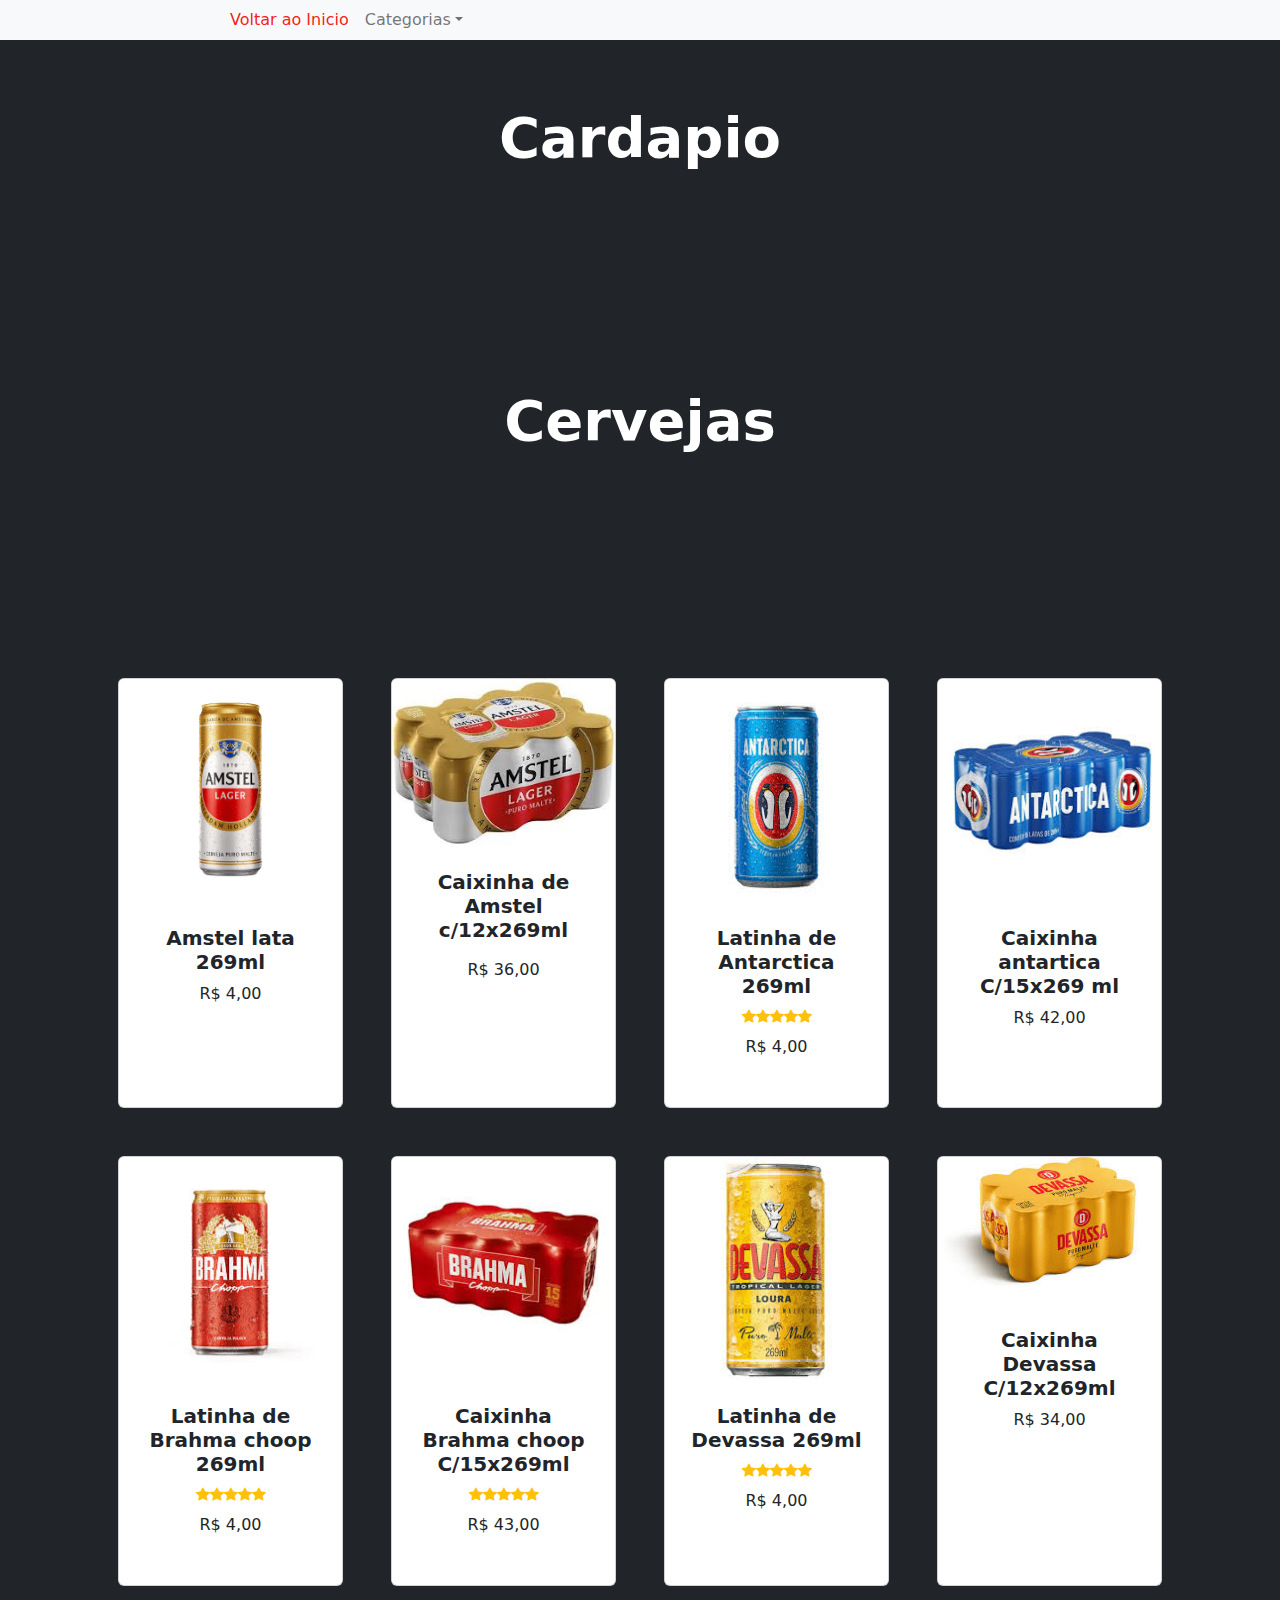
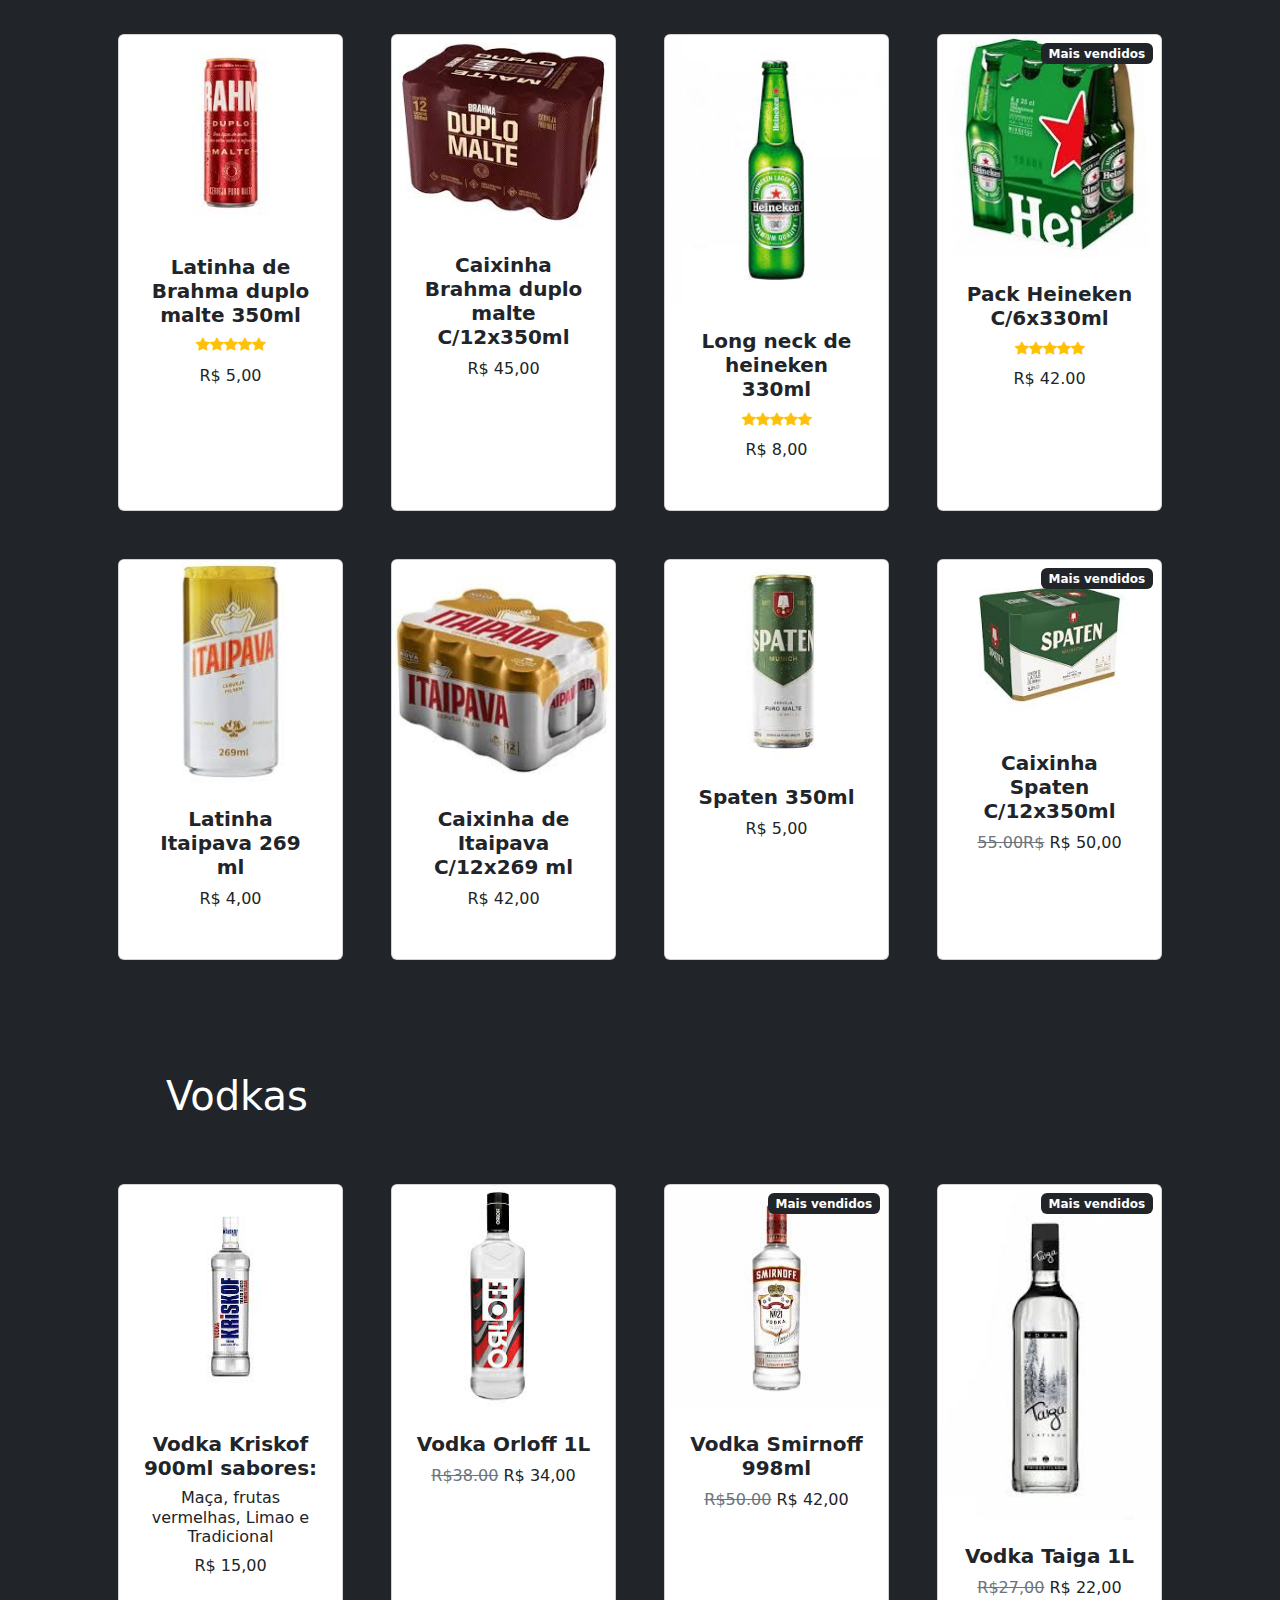
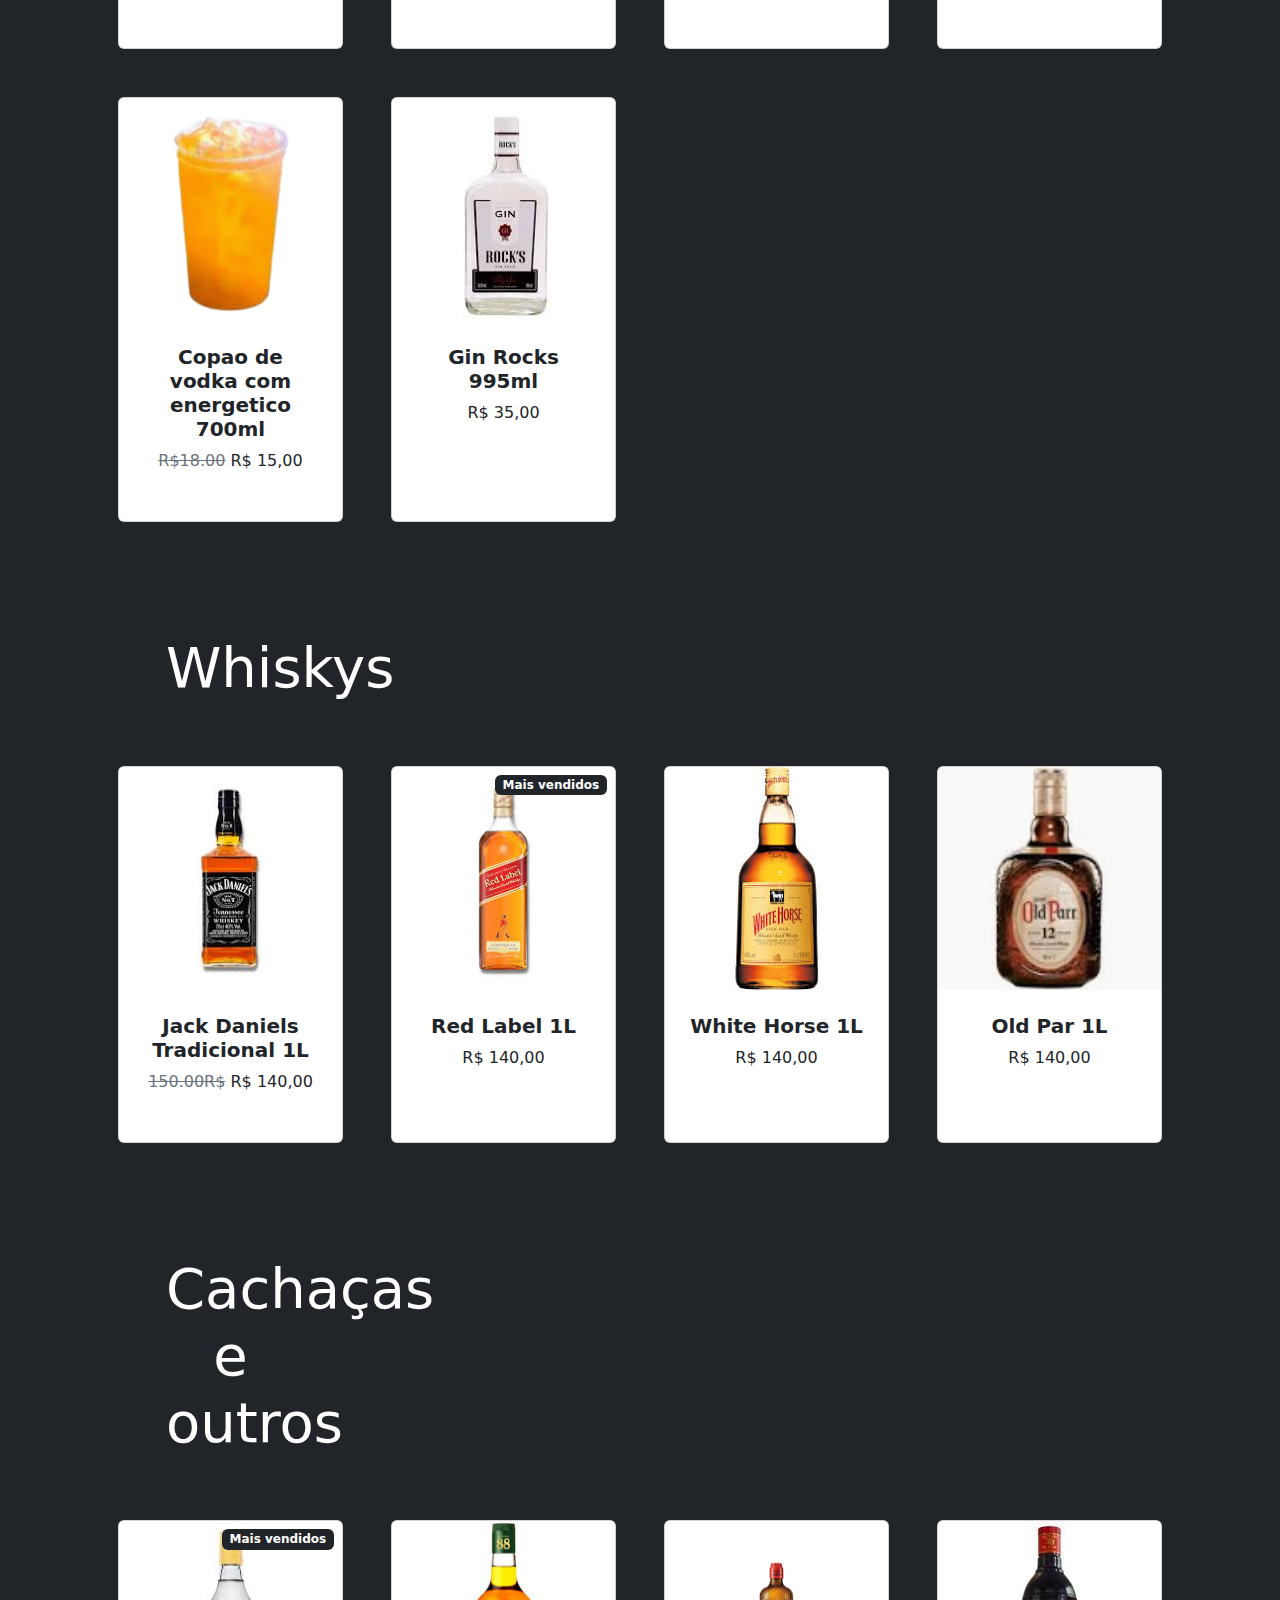
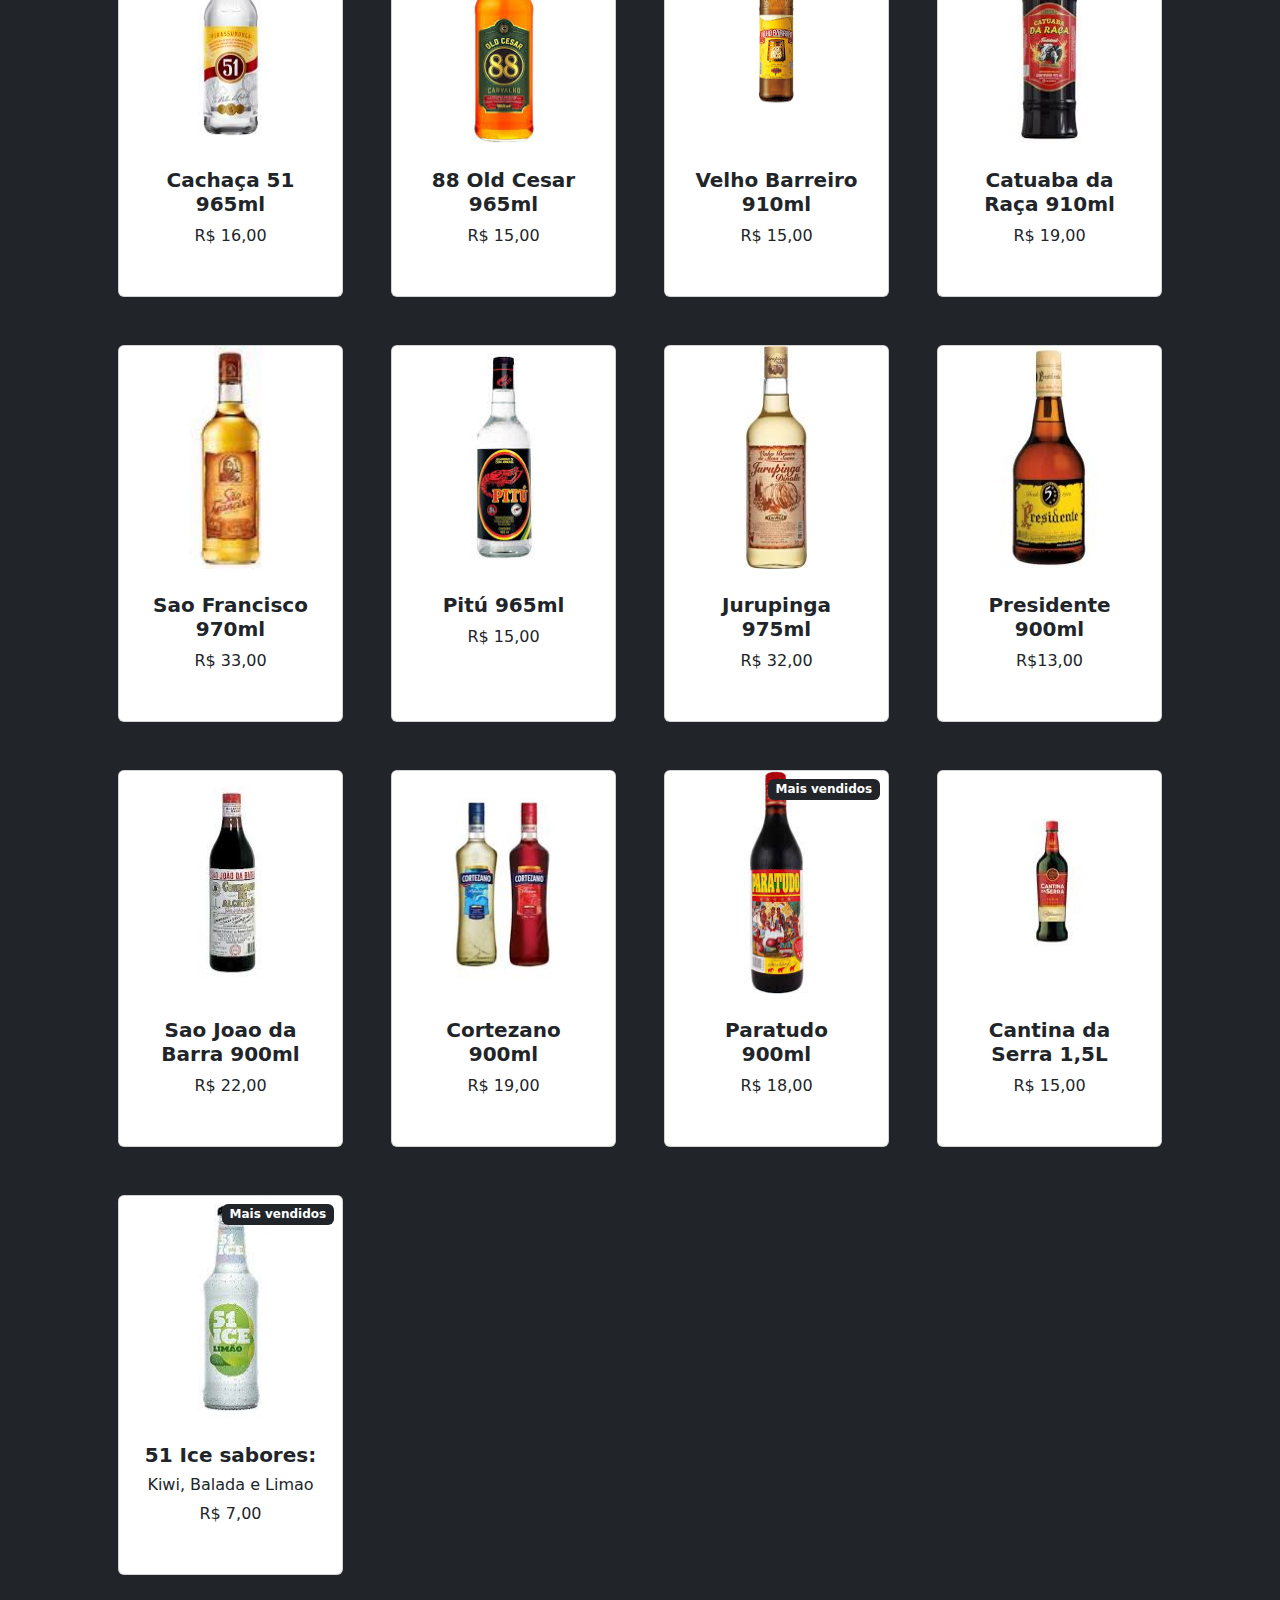
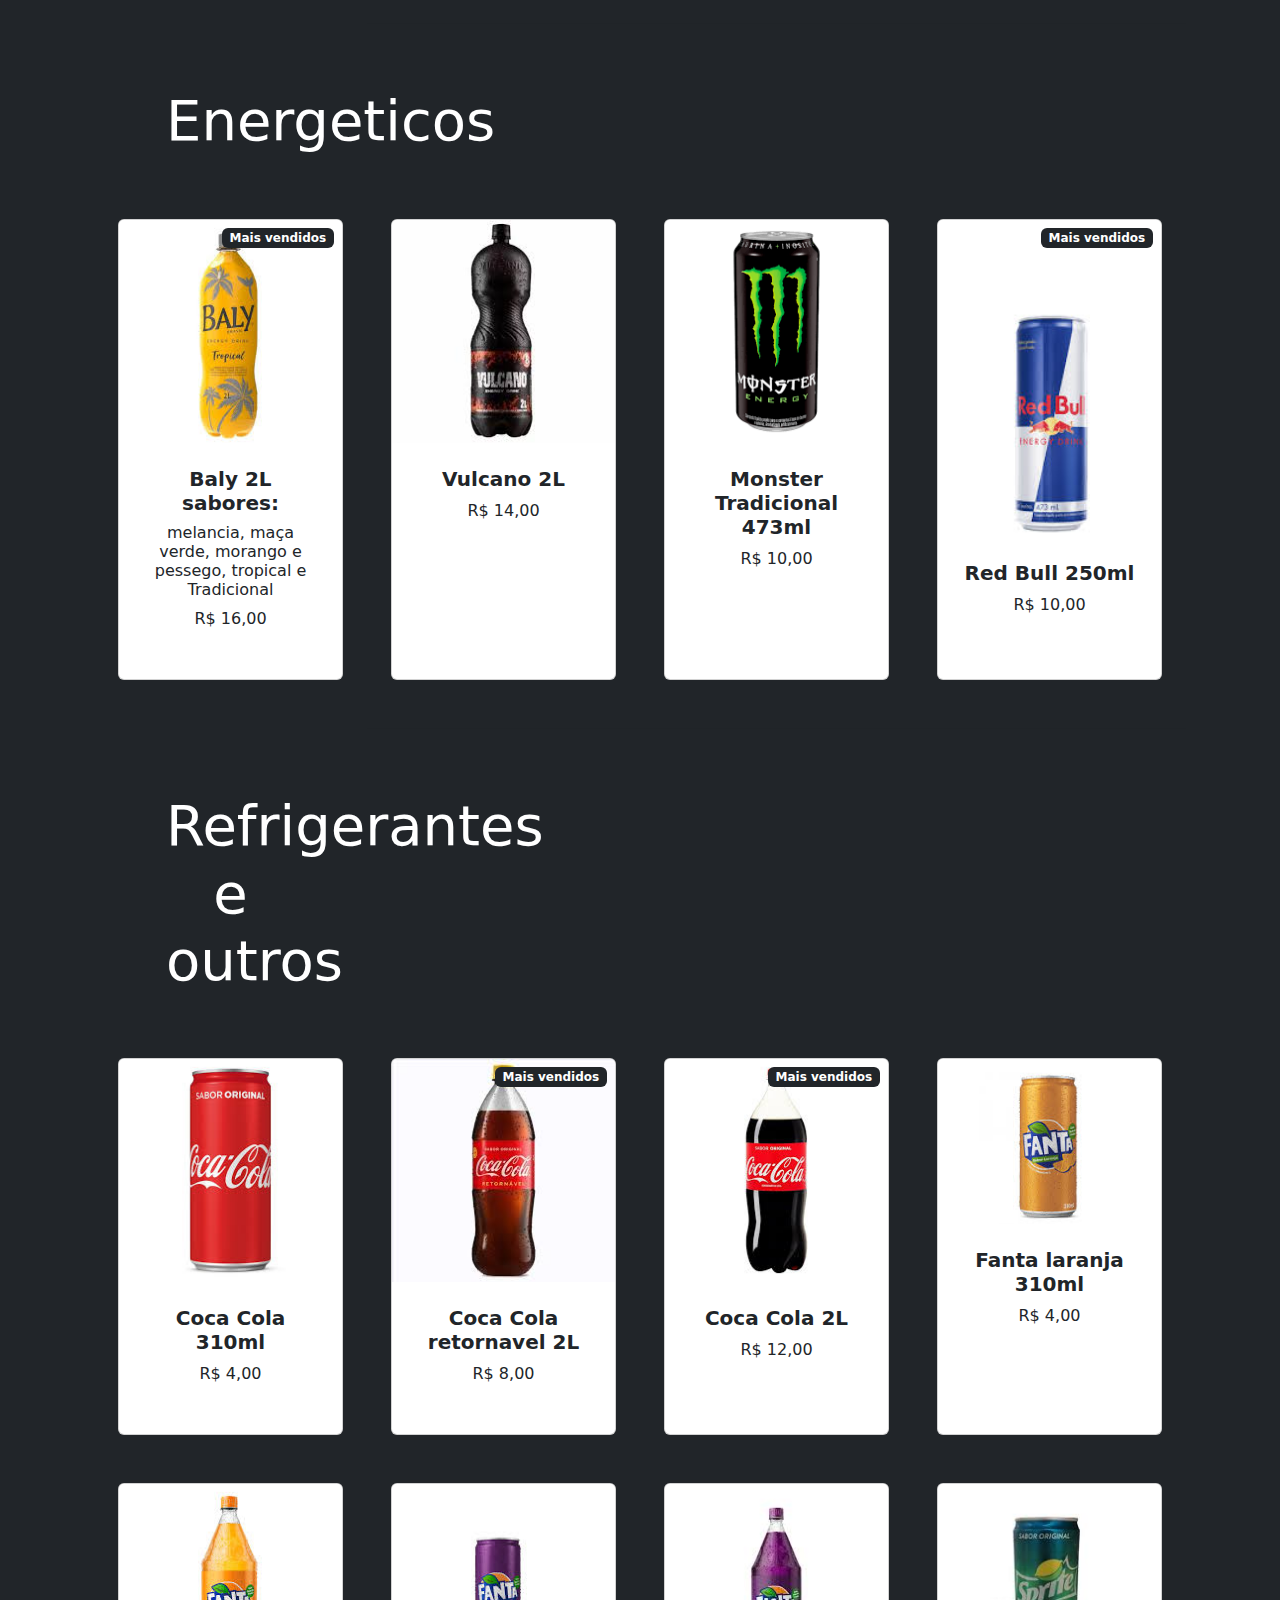
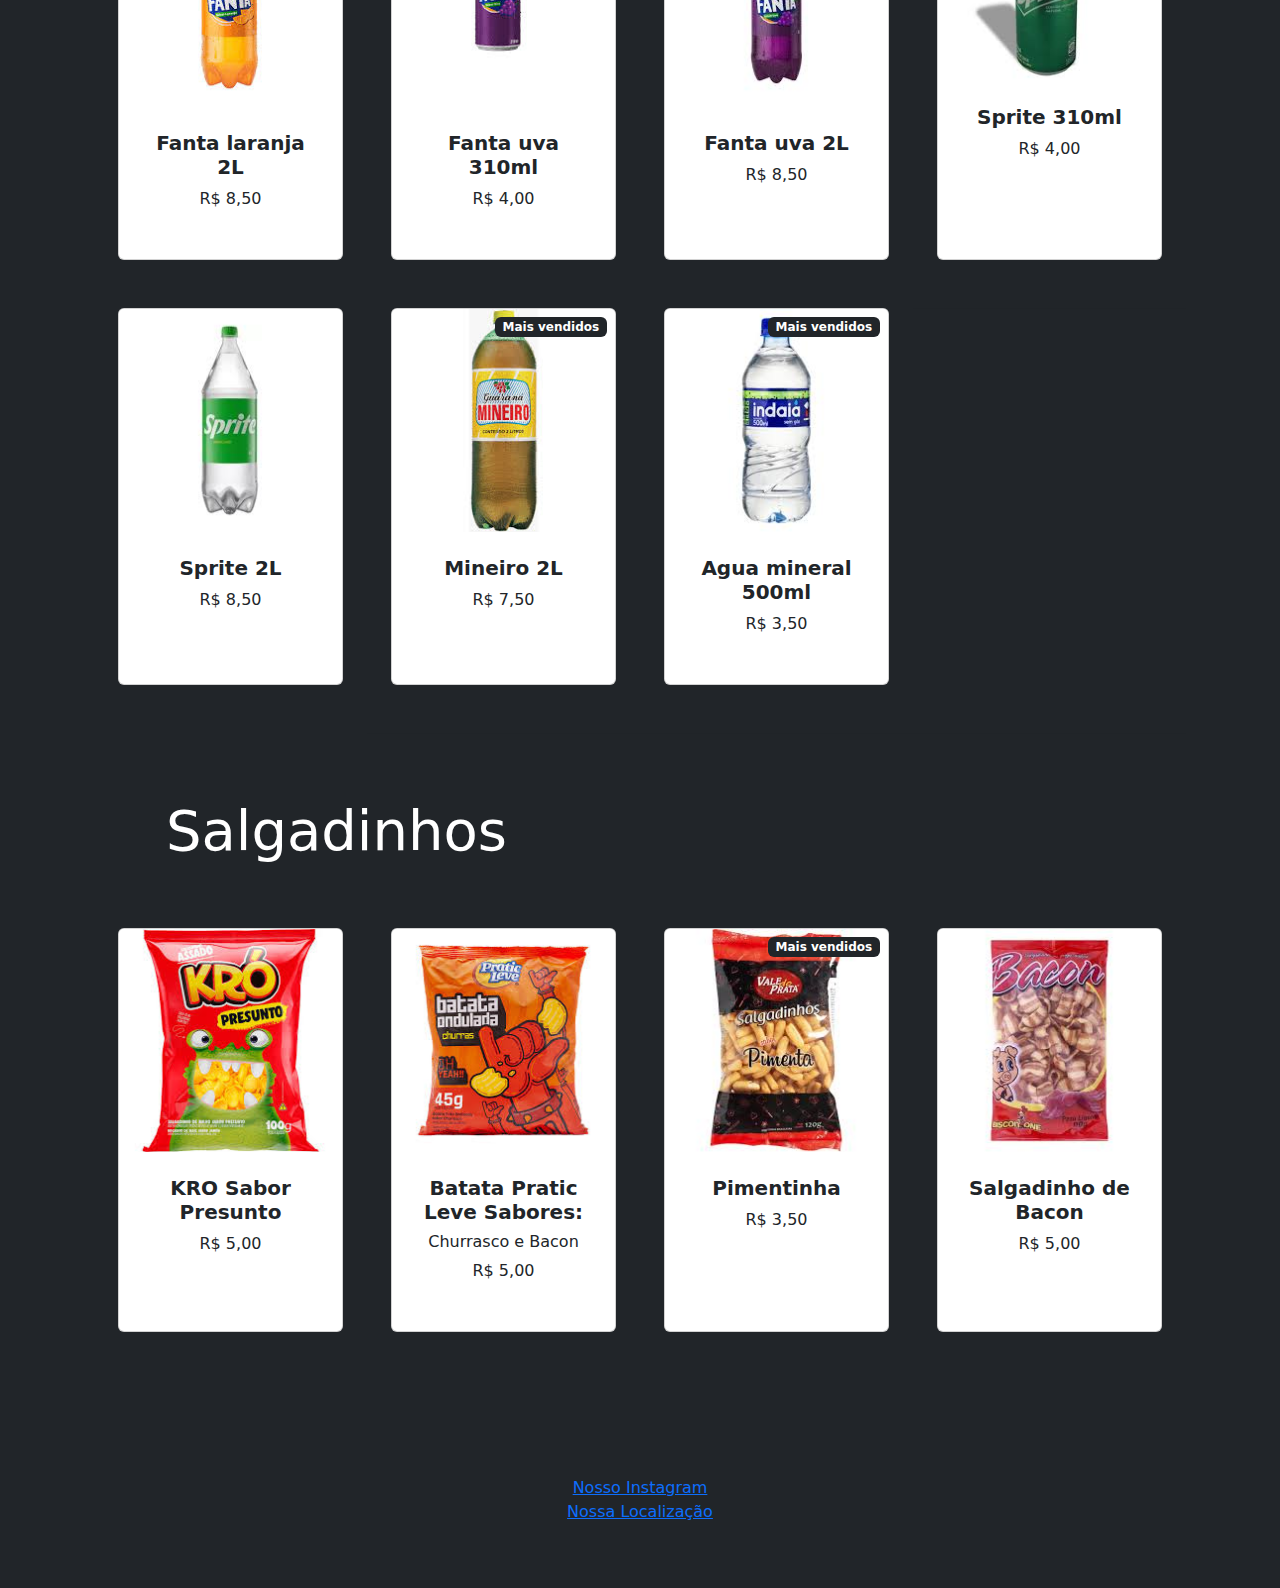
==== commit f11fd9b6: "Add files via upload" ====
--- a/index.html
+++ b/index.html
@@ -49,18 +49,23 @@
 
 
         <!-- barra de navegaçao-->
-        <nav class="navbar navbar-expand-lg navbar-light bg-light">
-            <div class="container px-4 px-lg-5">
-                <a class="navbar-brand" href="#!">Rs distribuidora de bebidas </a>
-                 
-                </div>
-            </div>
-        </nav>
+        
         <!-- cabeçalho-->
         <header class="bg-dark py-3">
             <div class="container px-4 px-lg-5 my-5">
                 <div class="text-center text-white">
                     <h1 class="display-4 fw-bolder">Cardapio</h1>
+                    <br>
+                    <br>
+                    <br>
+                    <br>
+                    <br>
+                    <br>
+                    <br>
+                    <br>
+                    <br>
+                    <h1 class="display-4 fw-bolder">Cervejas</h1>
+
                   
                 </div>
             
@@ -70,7 +75,7 @@
             <header class="bg-dark py-3" >
                 <div class="container px-4 px-lg-5 my-5">
                     <div class="text-center text-white">
-                        <h1 class="display-4 fw-bolder">Cervejas</h1>
+                        <h1 class="display-4 fw-bolder"></h1>
                       
                     </div>
                 </div>
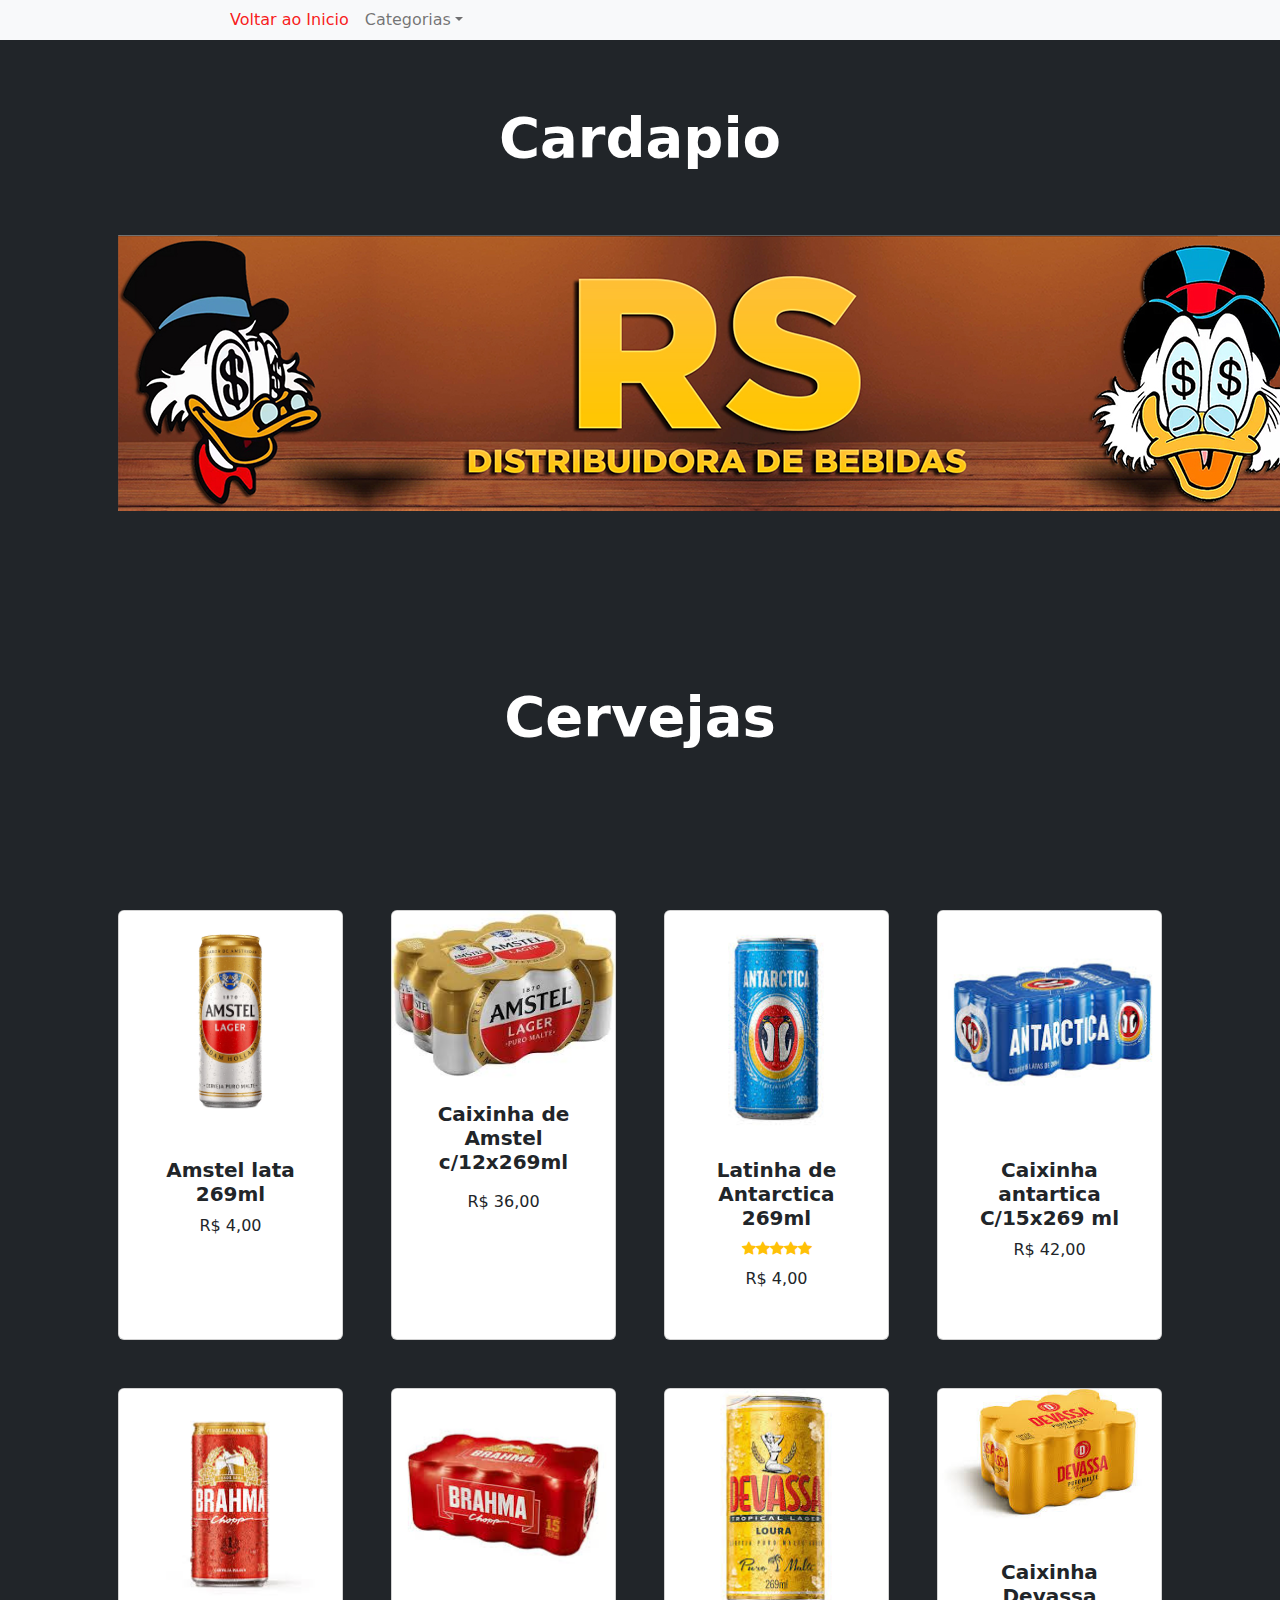
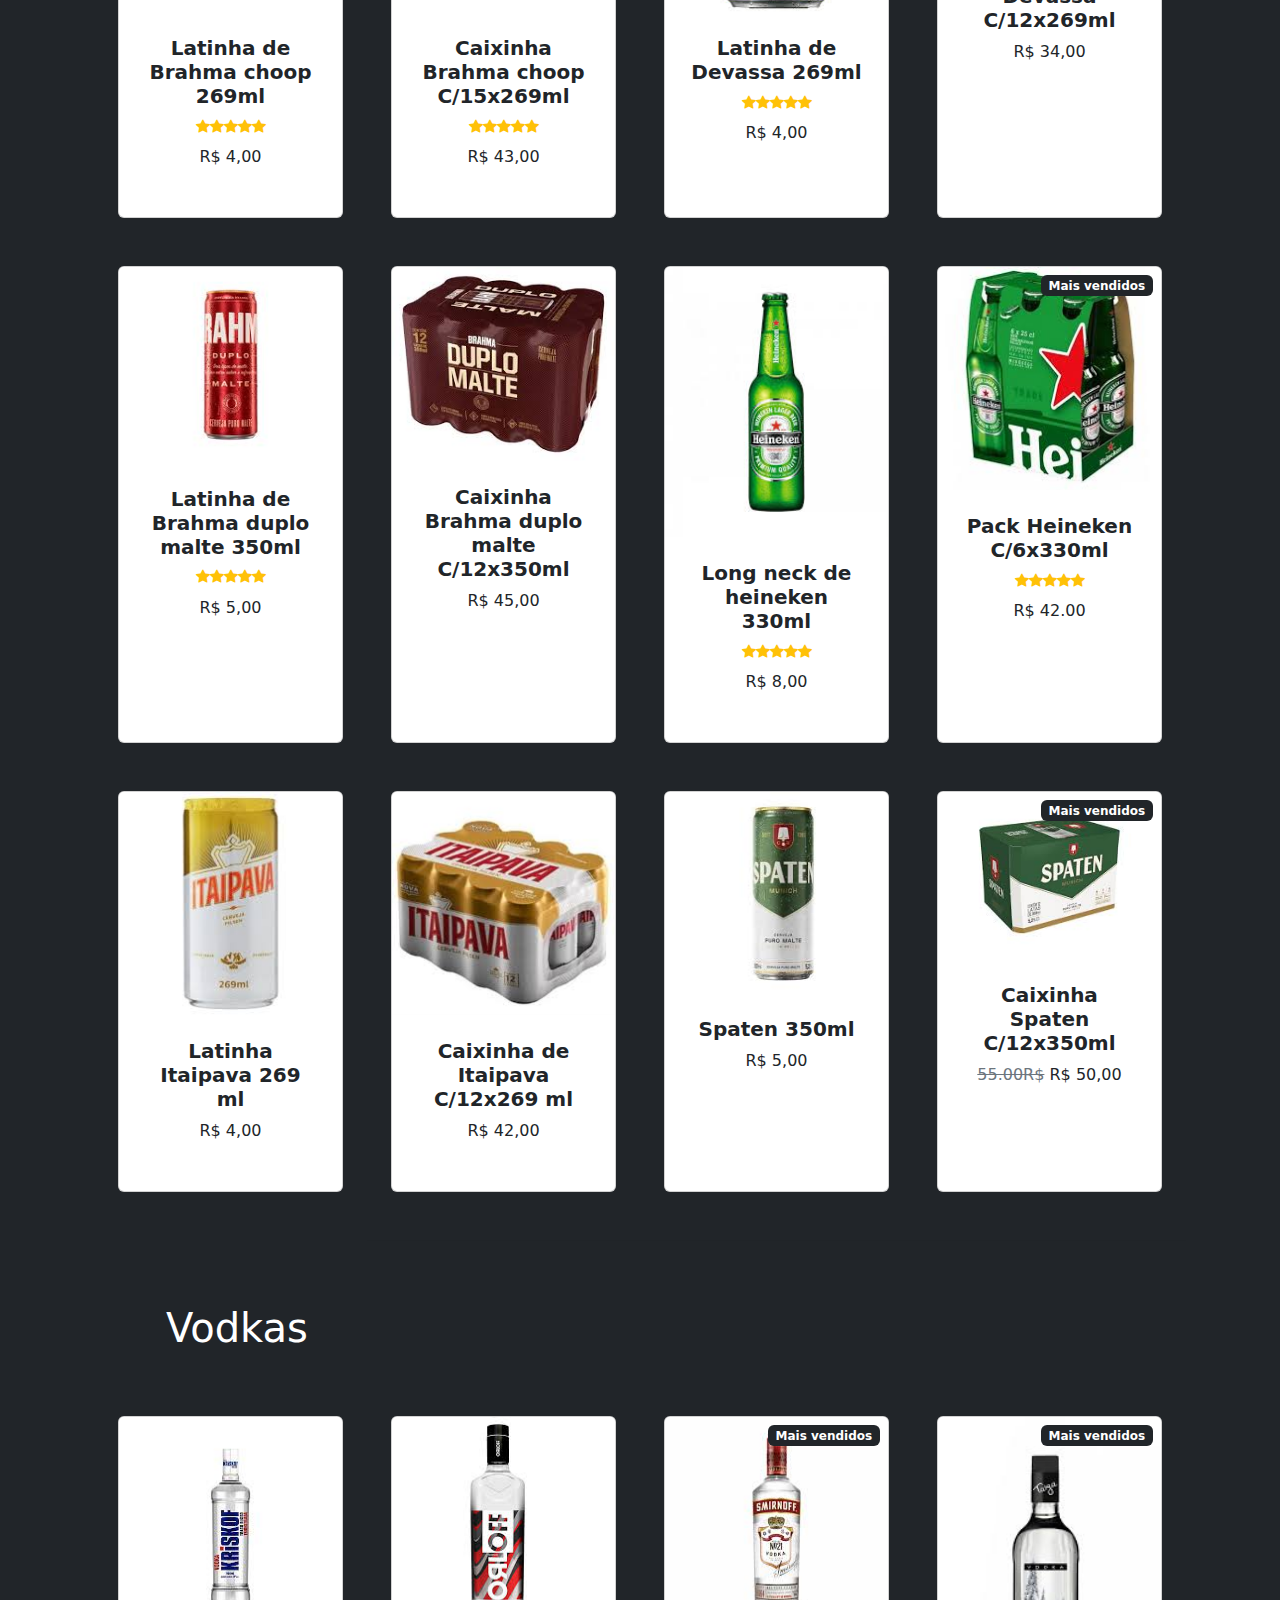
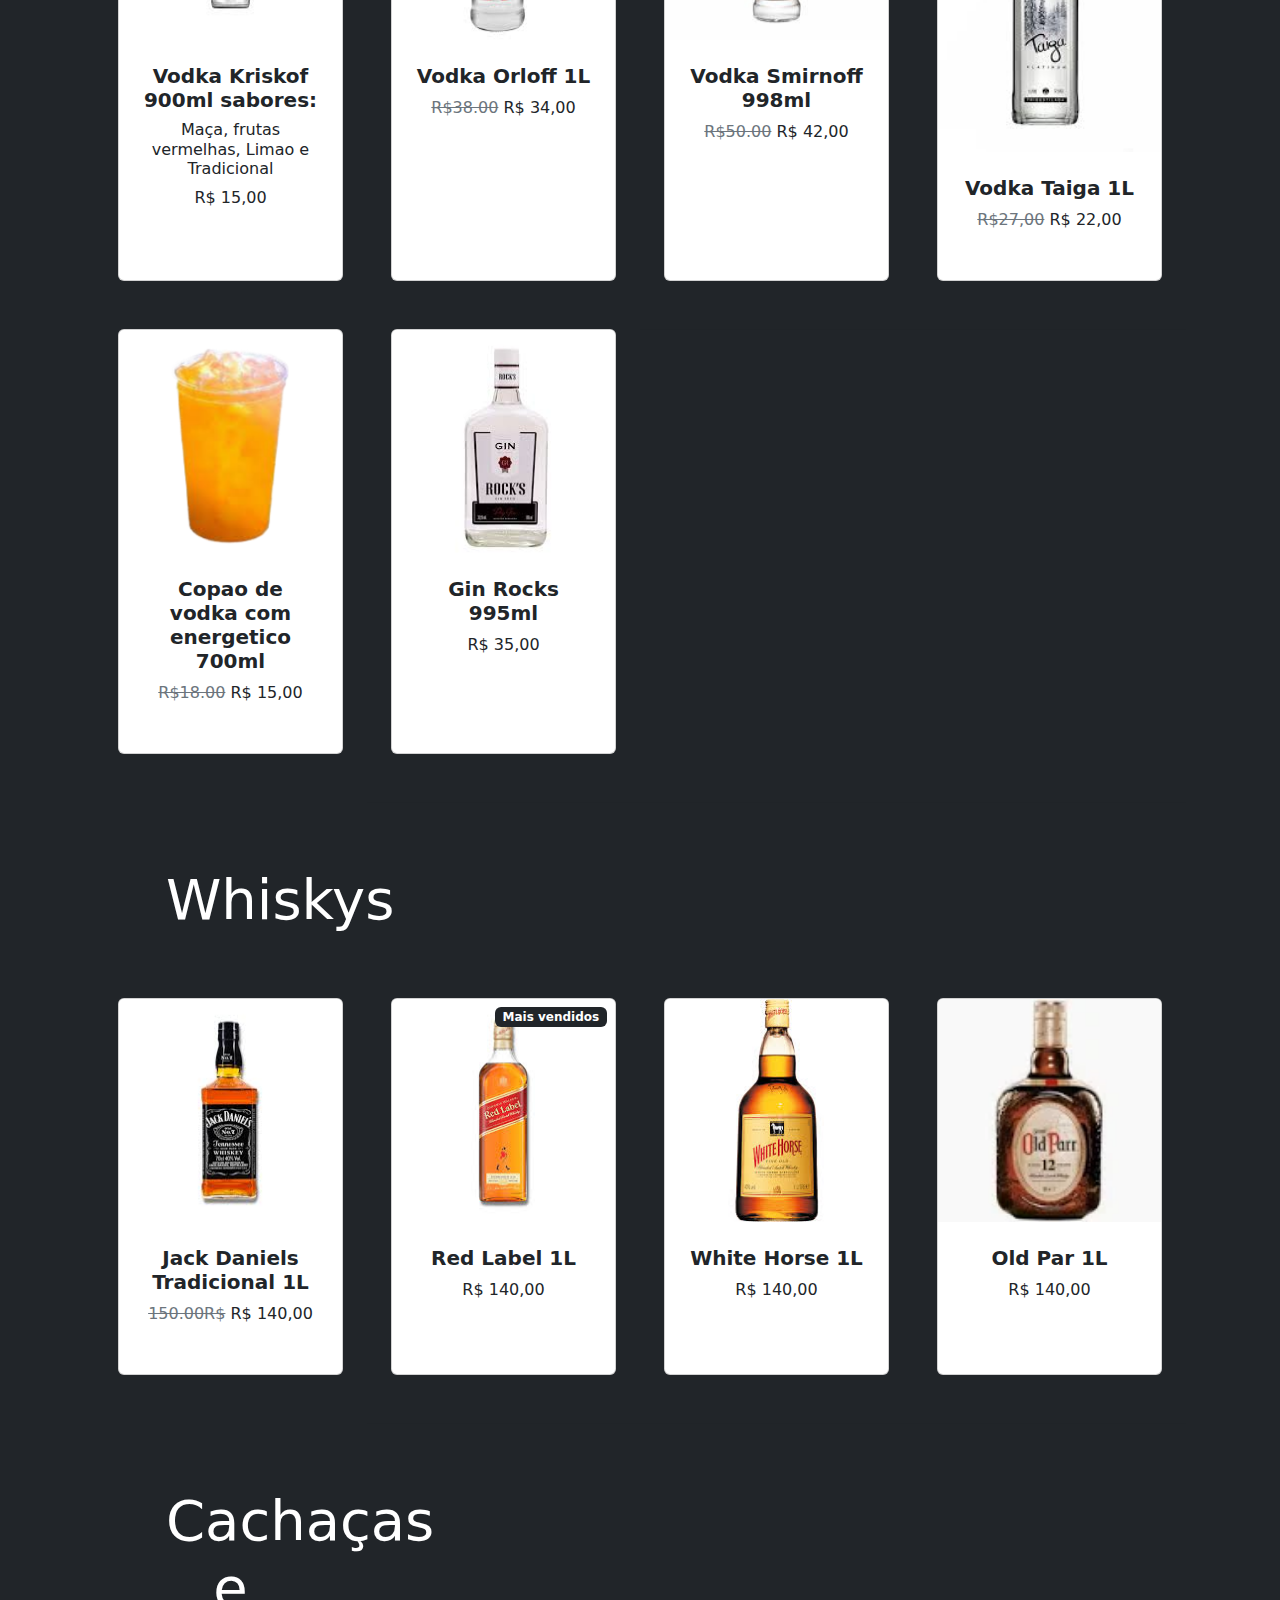
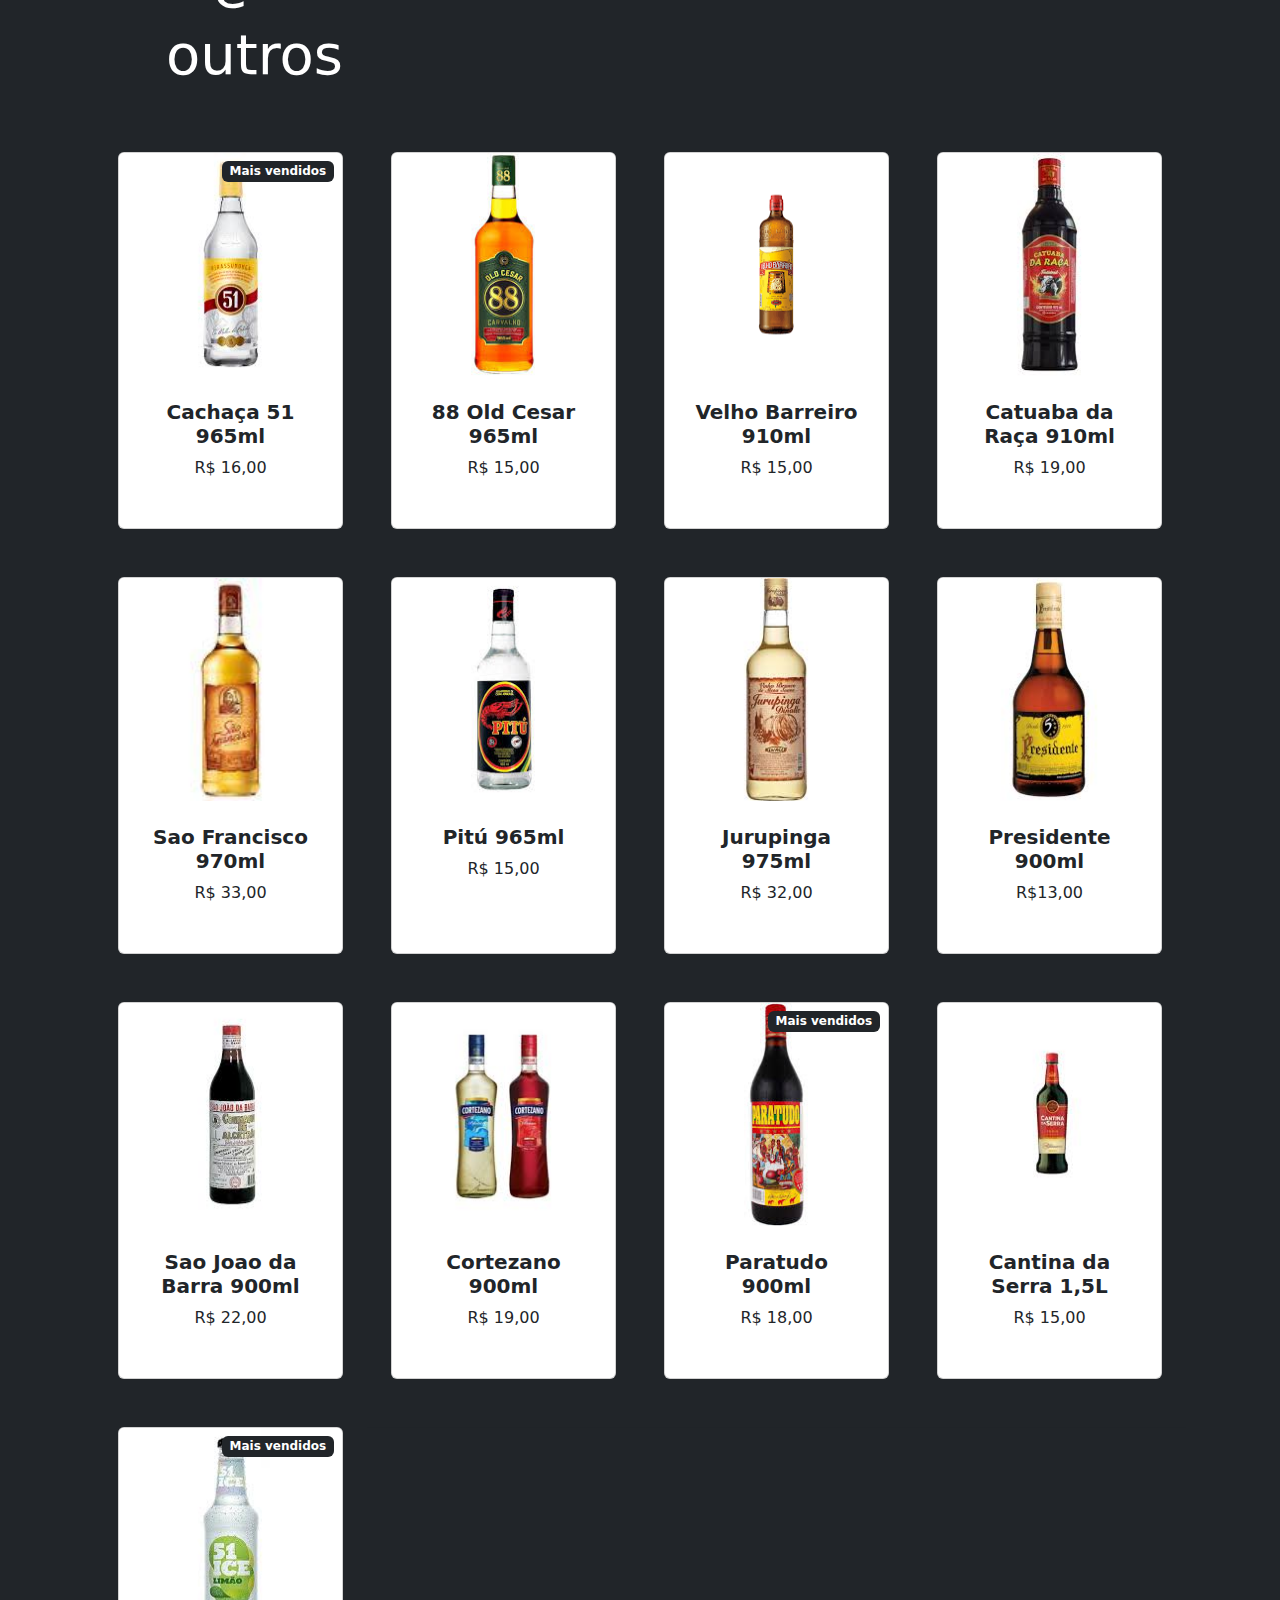
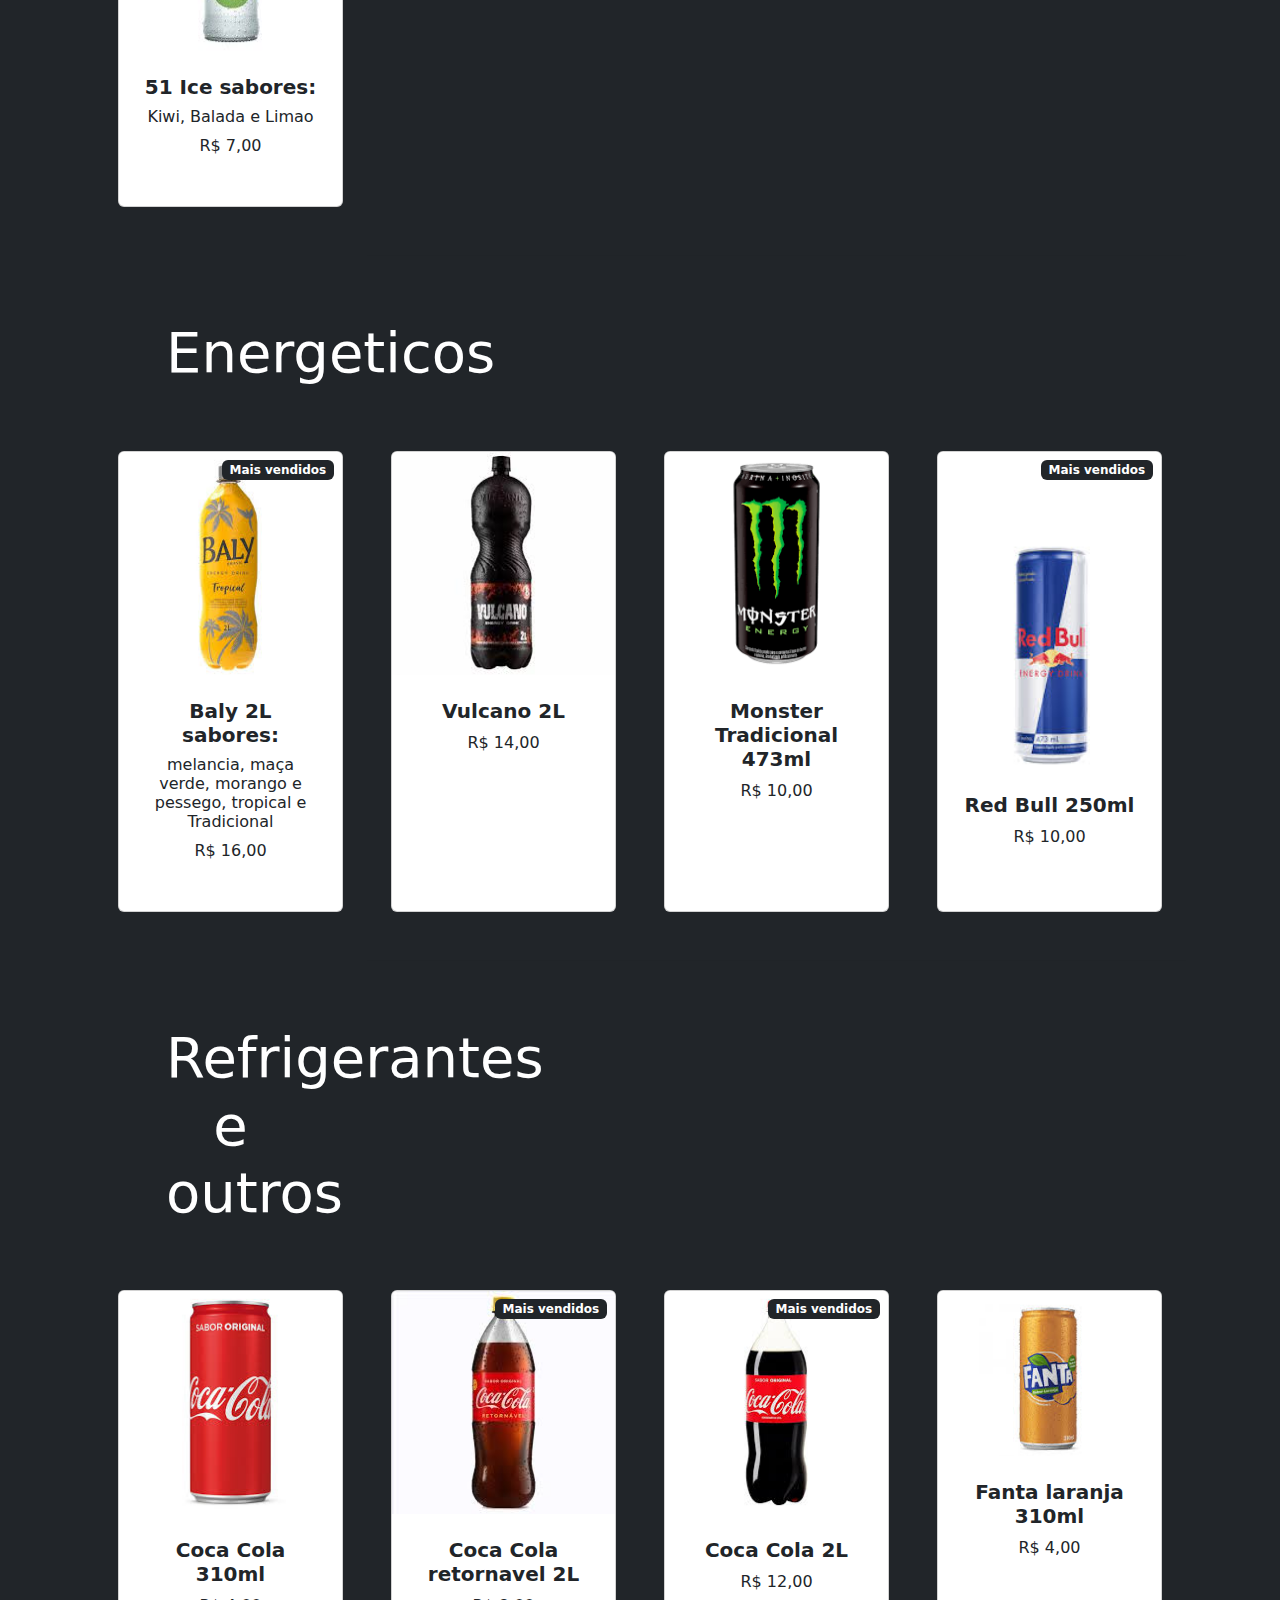
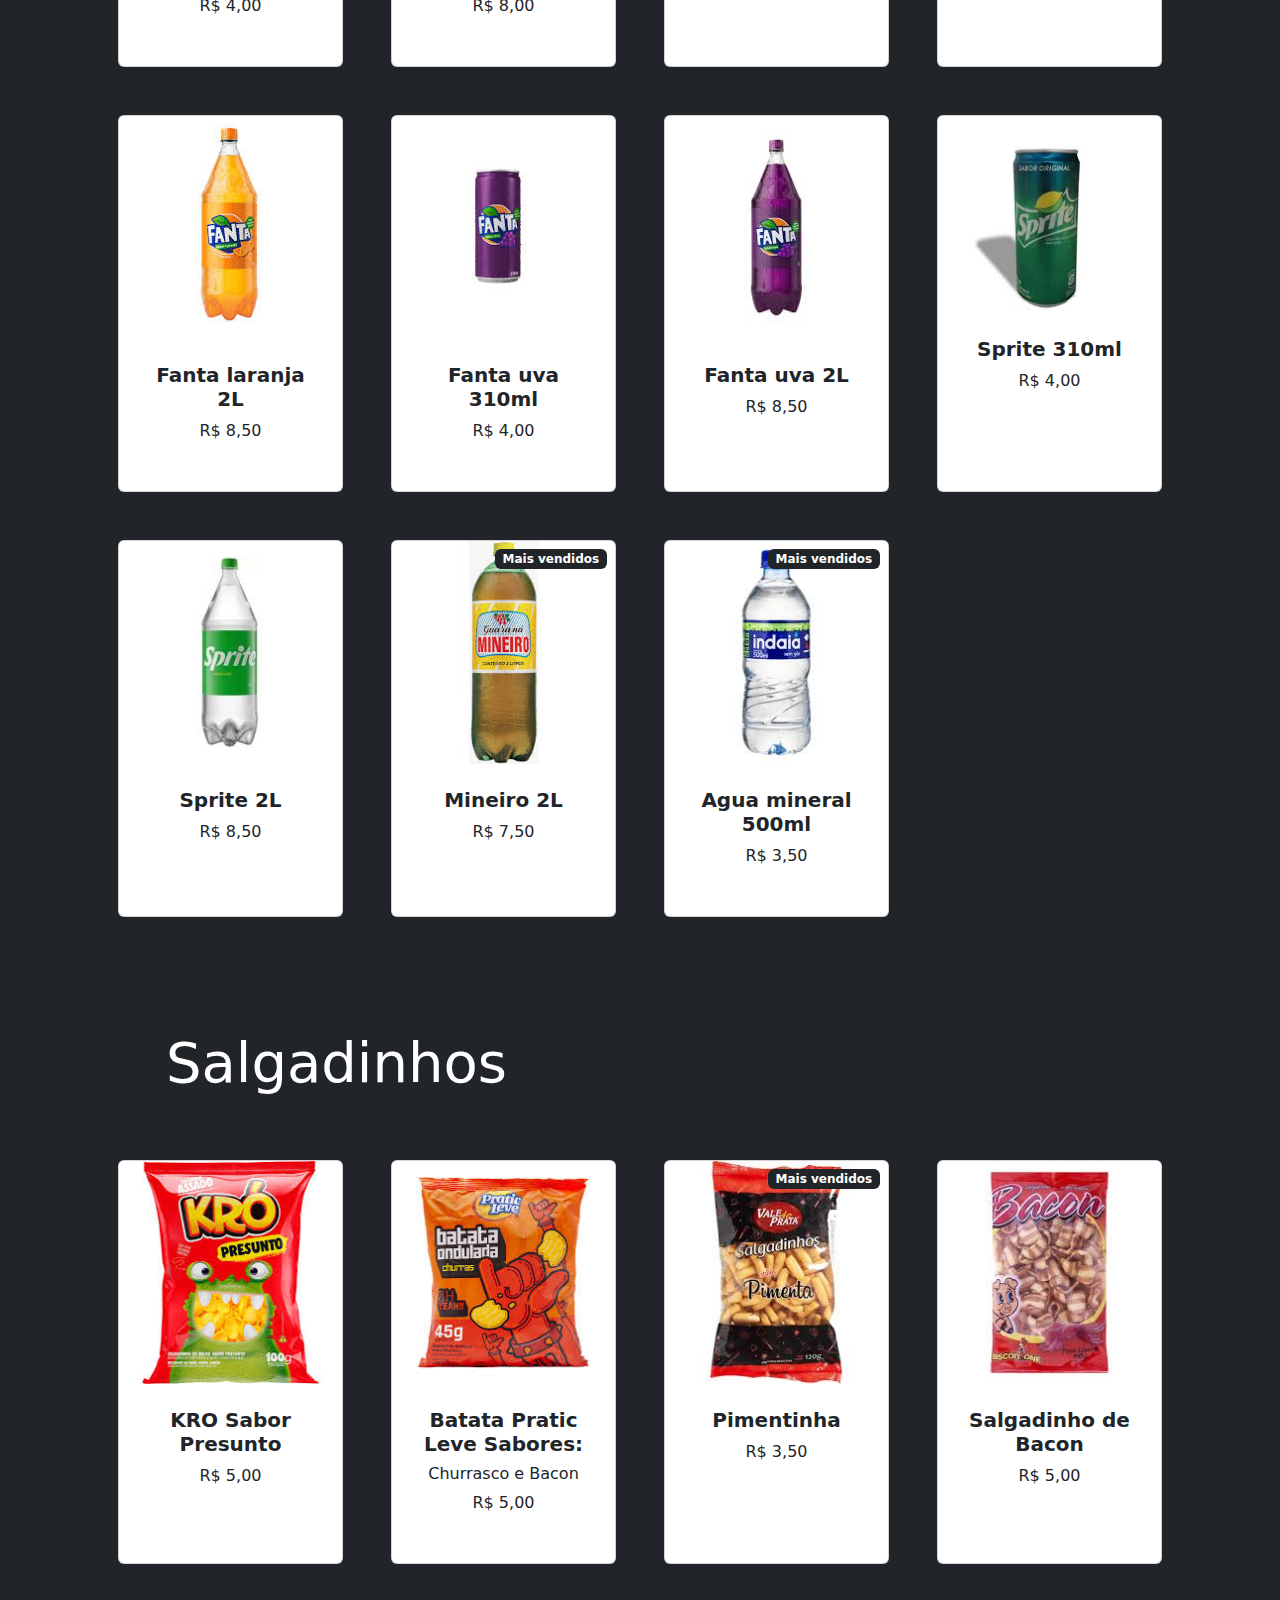
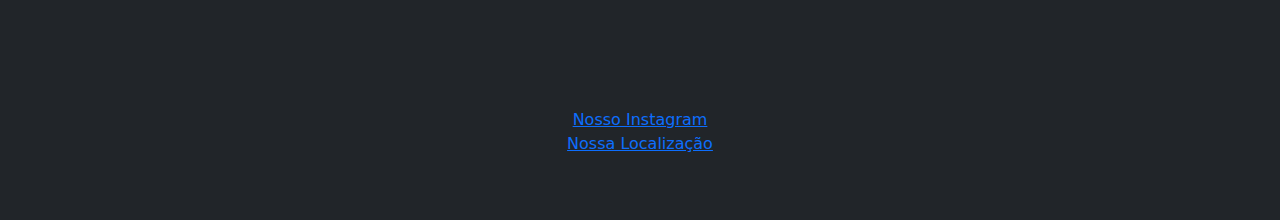
==== commit 3b6ab66f: "Add files via upload" ====
--- a/index.html
+++ b/index.html
@@ -55,16 +55,7 @@
             <div class="container px-4 px-lg-5 my-5">
                 <div class="text-center text-white">
                     <h1 class="display-4 fw-bolder">Cardapio</h1>
-                    <br>
-                    <br>
-                    <br>
-                    <br>
-                    <br>
-                    <br>
-                    <br>
-                    <br>
-                    <br>
-                    <h1 class="display-4 fw-bolder">Cervejas</h1>
+                    <img class="banner" src="Fotos/banner site.png" alt="">
 
                   
                 </div>
@@ -75,12 +66,17 @@
             <header class="bg-dark py-3" >
                 <div class="container px-4 px-lg-5 my-5">
                     <div class="text-center text-white">
-                        <h1 class="display-4 fw-bolder"></h1>
+                        <h1 class="display-4 fw-bolder">Cervejas</h1>
                       
                     </div>
                 </div>
+            </div>
             
+                
+            
+        </div>
         </header>
+        
         <!-- seçoes-->
          <main>
         <section class="py-5">
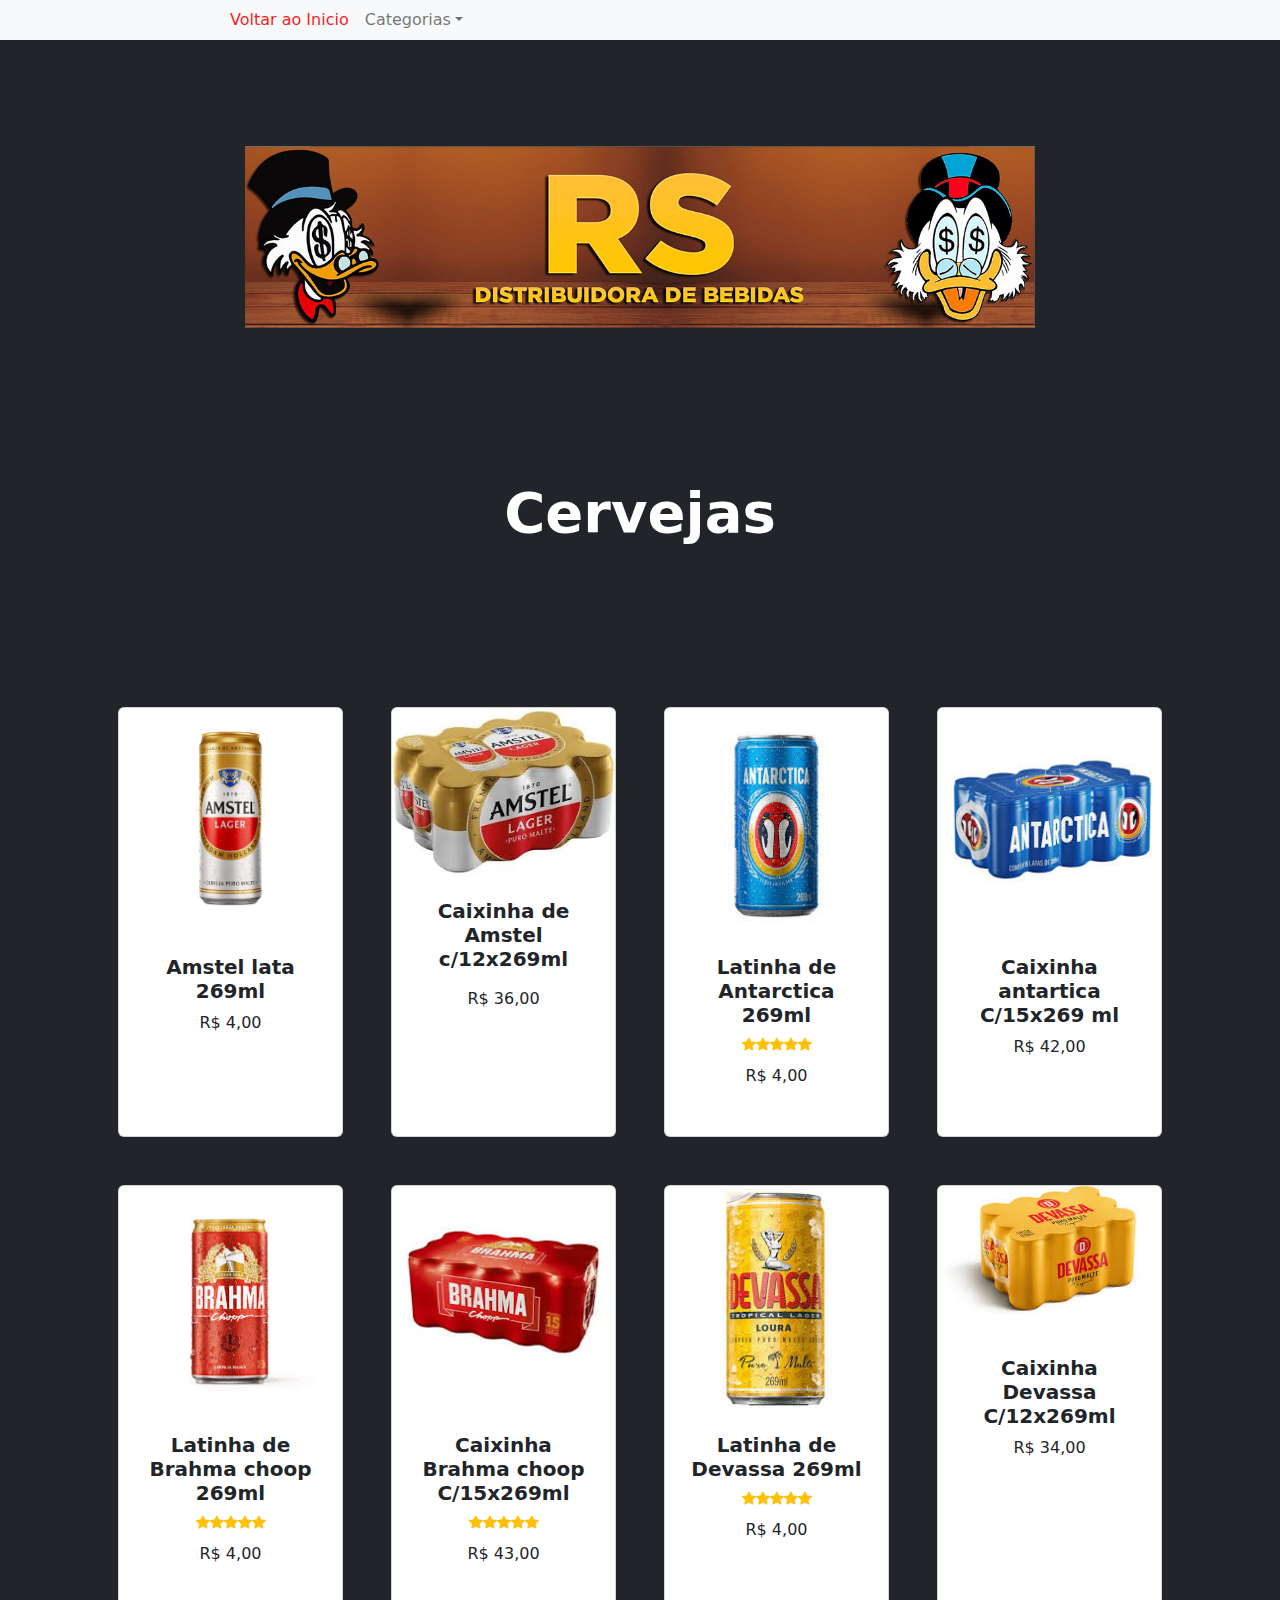
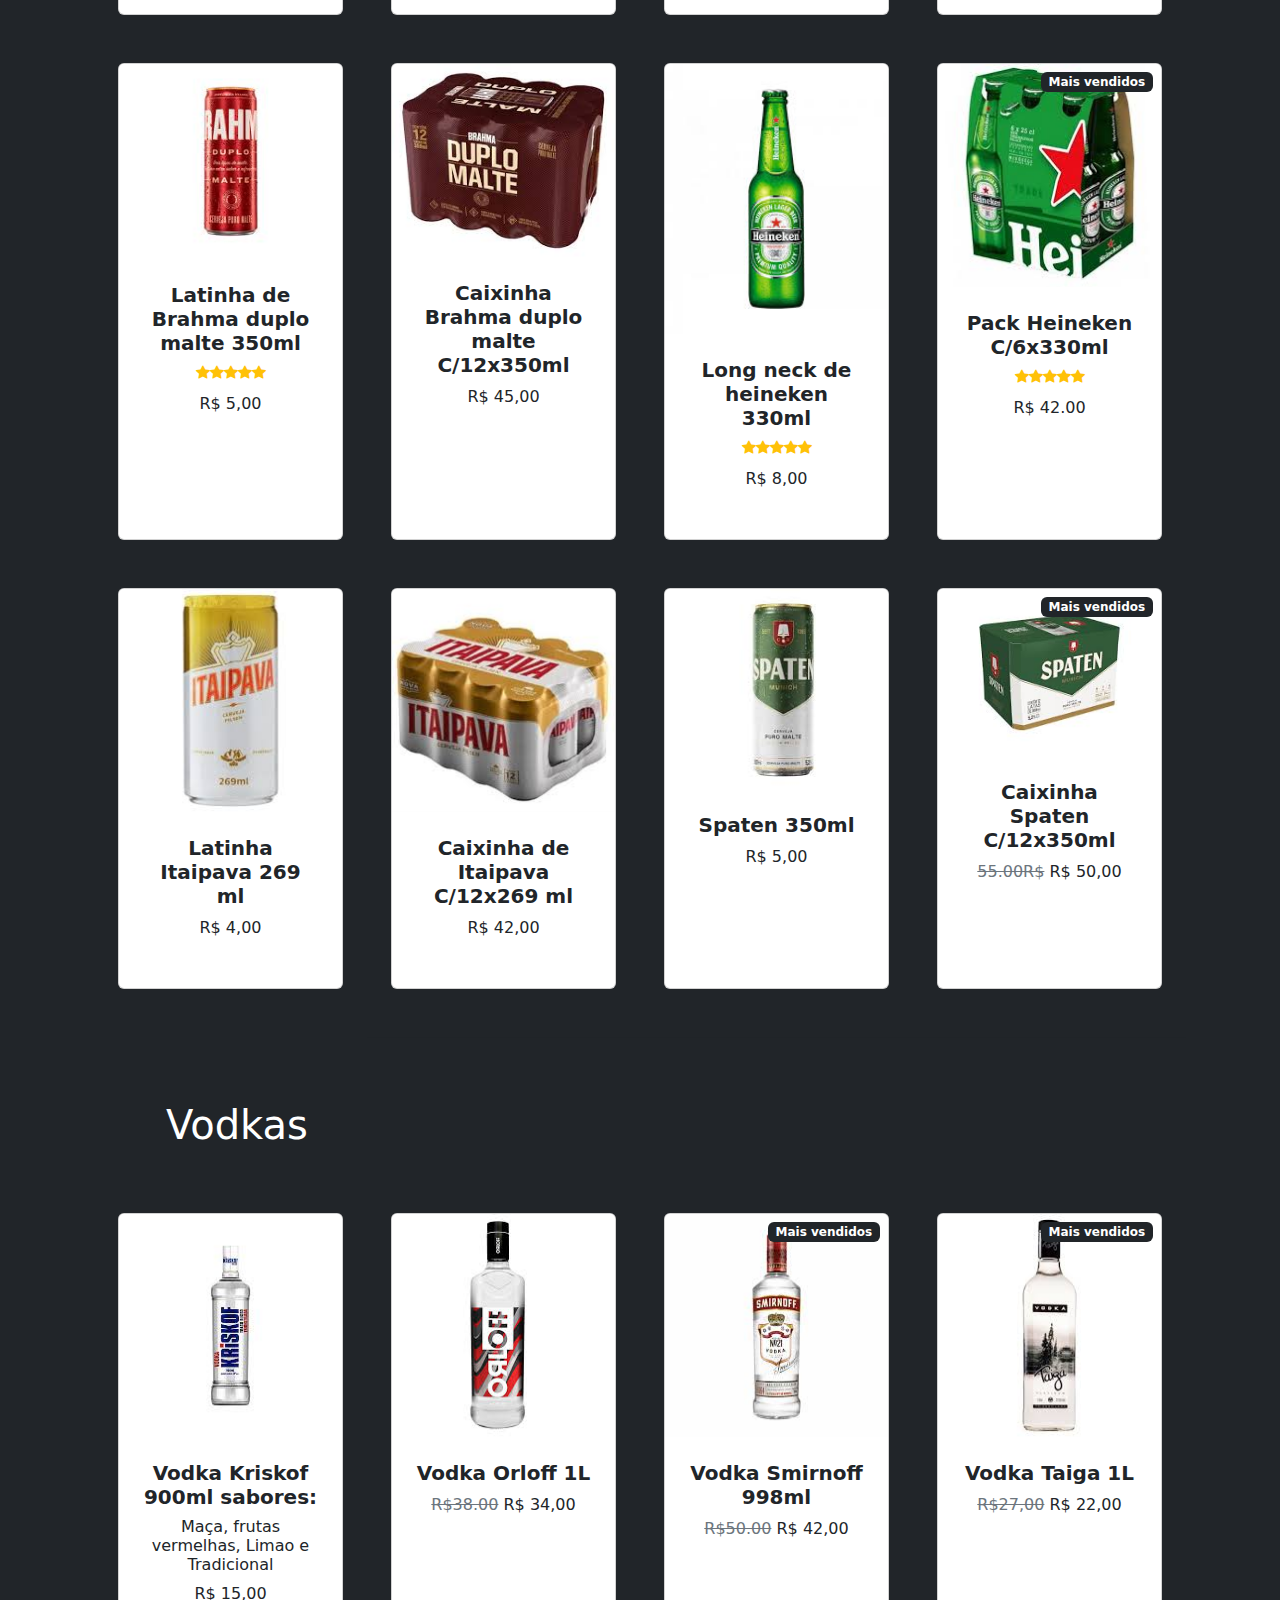
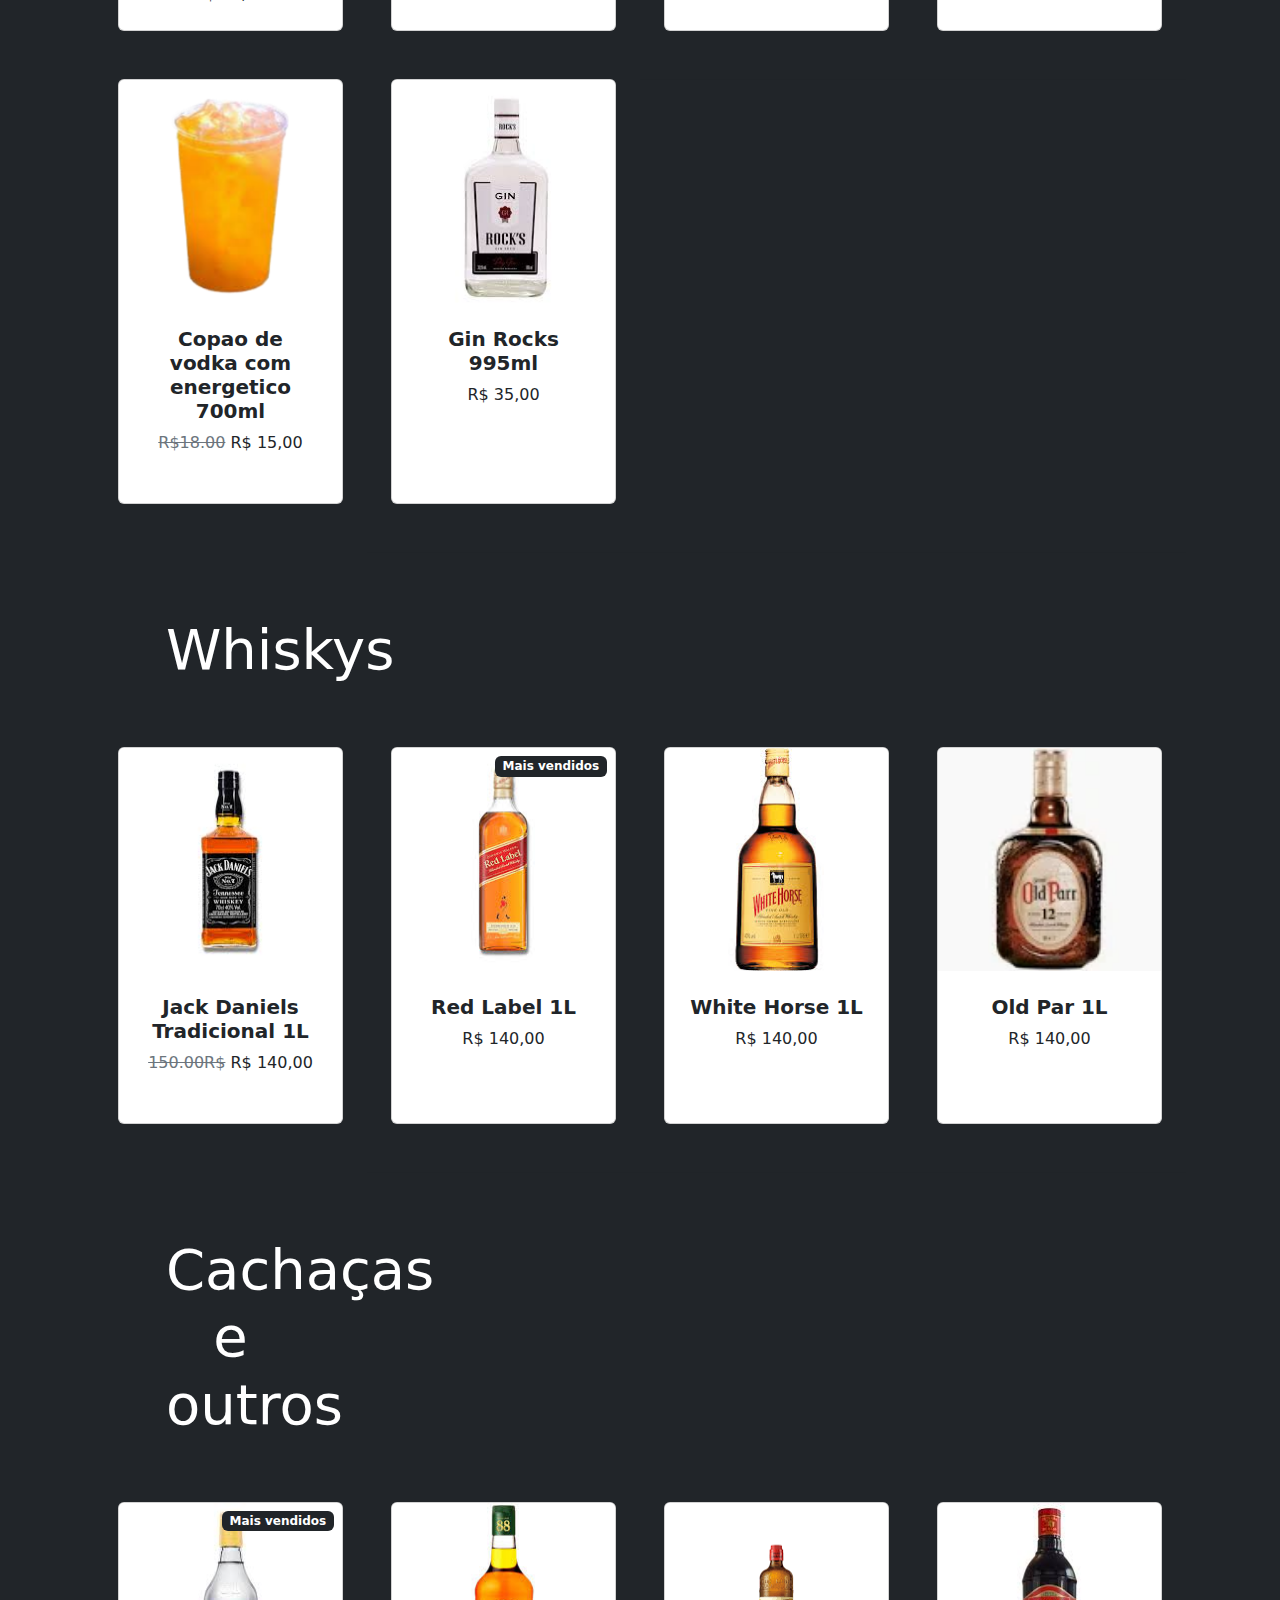
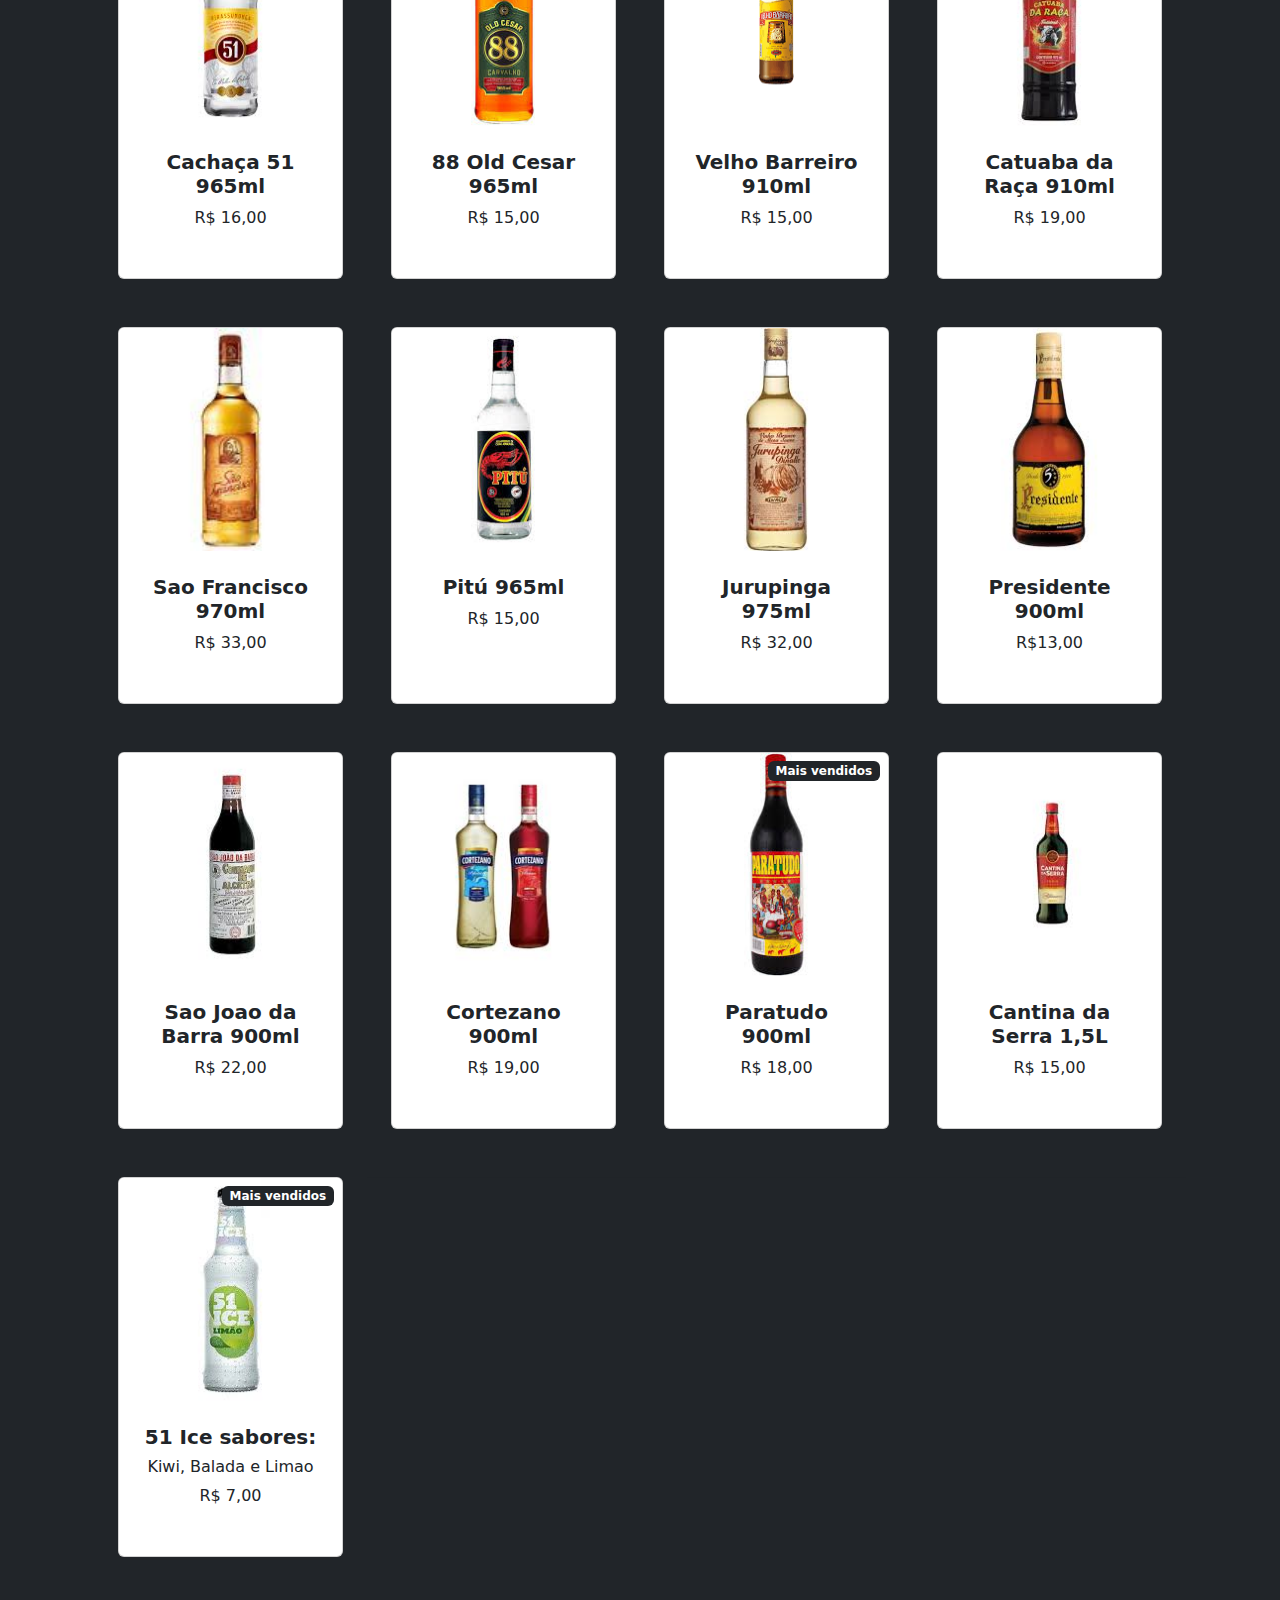
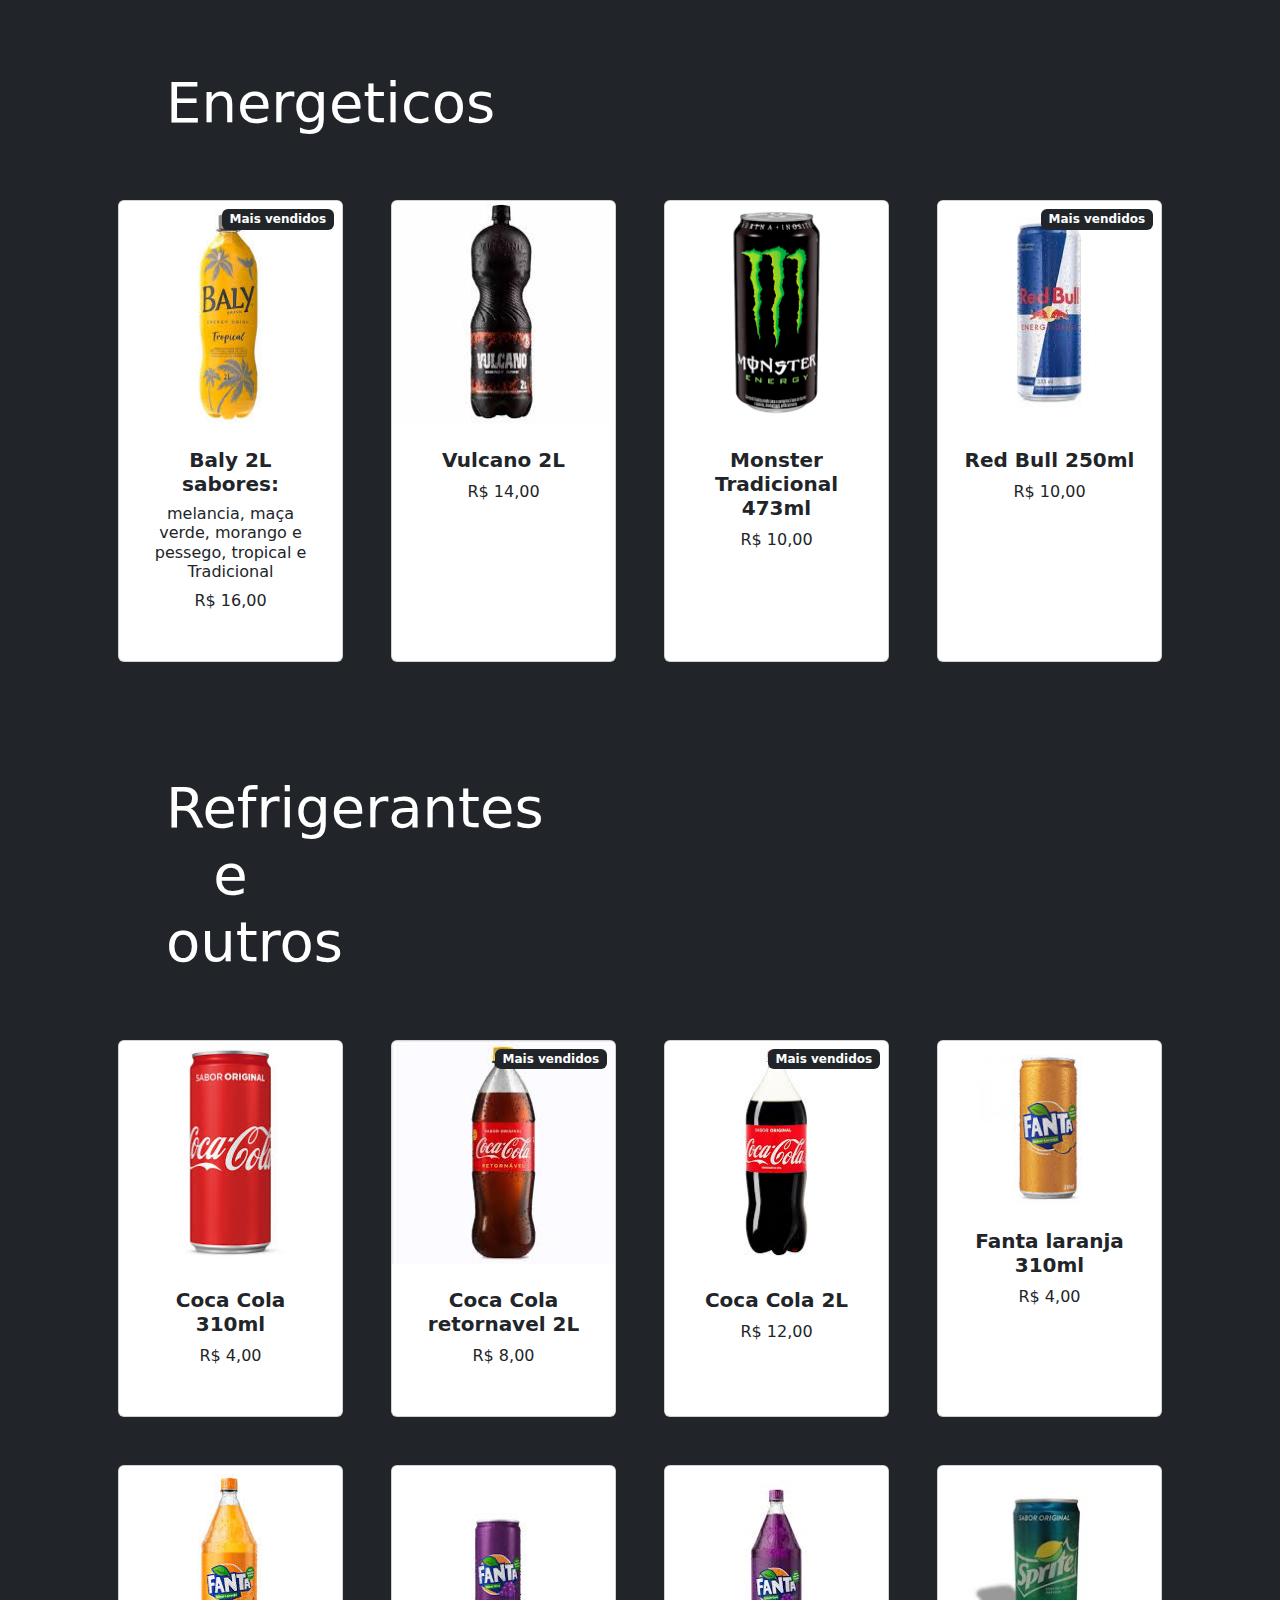
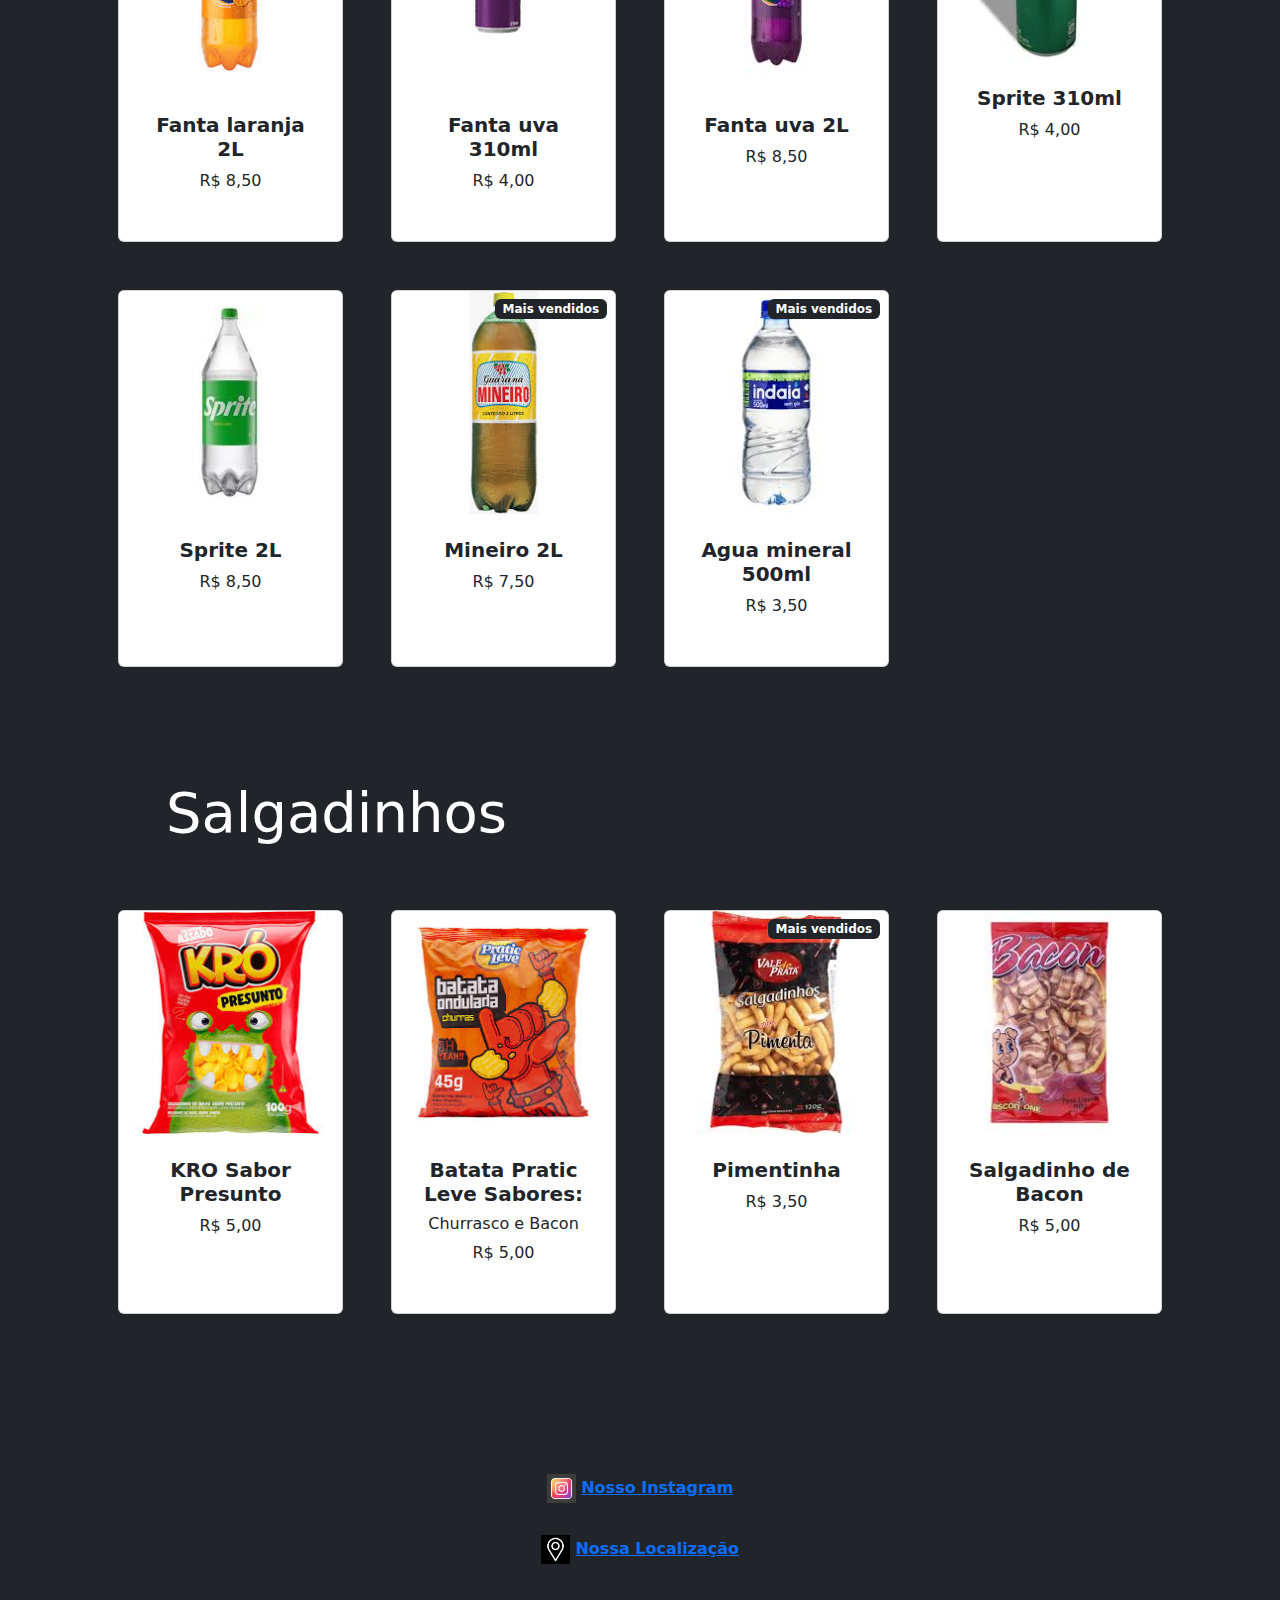
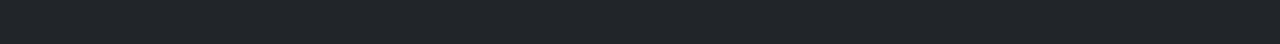
==== commit 1a77efb7: "Add files via upload" ====
--- a/index.html
+++ b/index.html
@@ -54,8 +54,8 @@
         <header class="bg-dark py-3">
             <div class="container px-4 px-lg-5 my-5">
                 <div class="text-center text-white">
-                    <h1 class="display-4 fw-bolder">Cardapio</h1>
-                    <img class="banner" src="Fotos/banner site.png" alt="">
+                    <h1 class="display-4 fw-bolder"></h1>
+                    <img class="banner" src="Fotos/banner site.png" alt="" width="790px">
 
                   
                 </div>
@@ -1493,9 +1493,9 @@
     </main>
         <!-- Footer-->
         <footer class="py-5 bg-dark">
-            <div class="container"><p class="m-0 text-center text-white"> <a href="https://www.instagram.com/rs_distribuidoraa" target="_blank">Nosso Instagram</a> 
-                <br>   <a href="https://www.google.com/maps/place/RS+Distribuidora+de+Bebidas,+Tabacaria+e+Mercearia/@-16.0386748,-48.0617369,17z/data=!3m1!4b1!4m6!3m5!1s0x935981faa0e1c2e3:0x47928883c816a575!8m2!3d-16.0386748!4d-48.0617369!16s%2Fg%2F11q99p6pwr?hl=pt-BR&entry=ttu&g_ep=EgoyMDI0MTAyOS4wIKXMDSoASAFQAw%3D%3D" target="_blank">Nossa Localização</a>
-                <br> 
+            <div class="fw-bolder"><p class="m-0 text-center text-white"> <img class="bg-dark py-3" src="Fotos/logo insta.jpeg" width="29px"> <a href="https://www.instagram.com/rs_distribuidoraa" target="_blank">Nosso Instagram</a> 
+                <br><img class="bg-dark py-3" src="Fotos/icone loca.png" width="29px">   <a href="https://www.google.com/maps/place/RS+Distribuidora+de+Bebidas,+Tabacaria+e+Mercearia/@-16.0386748,-48.0617369,17z/data=!3m1!4b1!4m6!3m5!1s0x935981faa0e1c2e3:0x47928883c816a575!8m2!3d-16.0386748!4d-48.0617369!16s%2Fg%2F11q99p6pwr?hl=pt-BR&entry=ttu&g_ep=EgoyMDI0MTAyOS4wIKXMDSoASAFQAw%3D%3D" target="_blank">Nossa Localização</a>
+                <br>  
            
             </p></div>
             
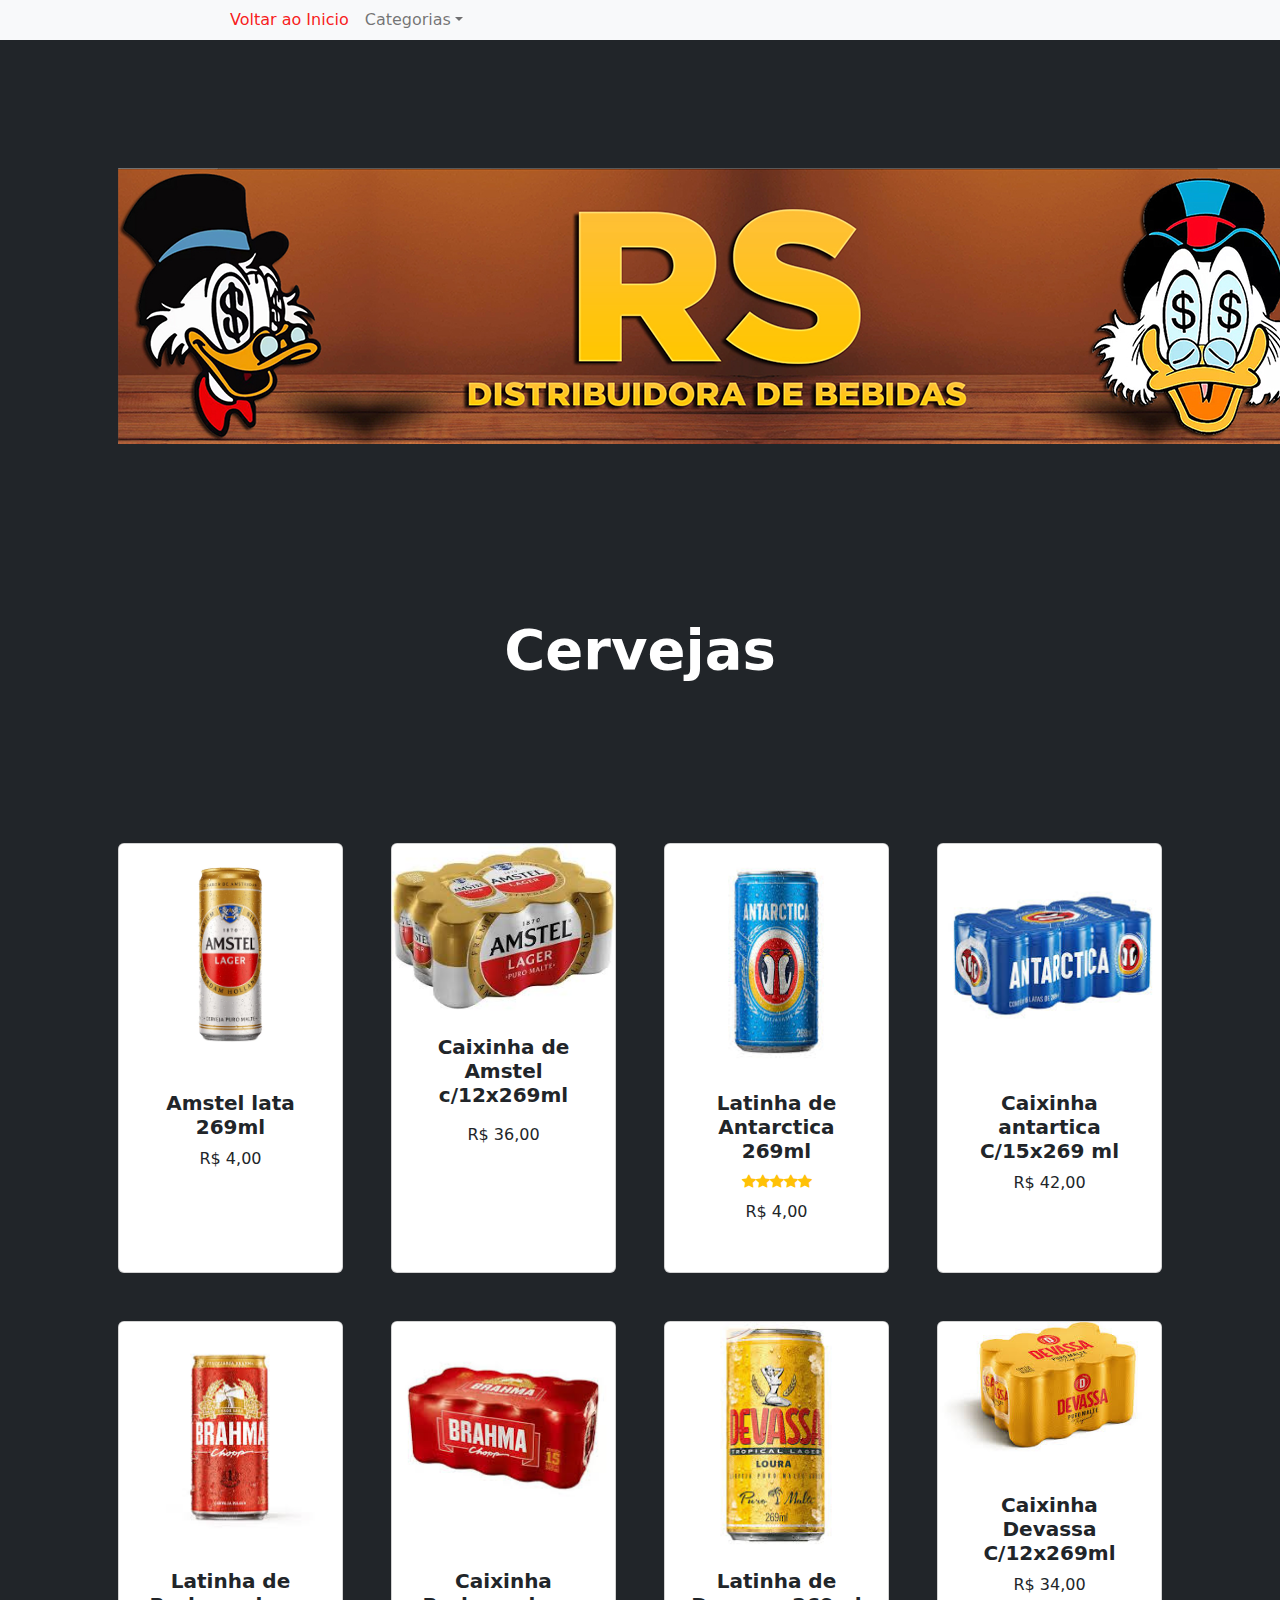
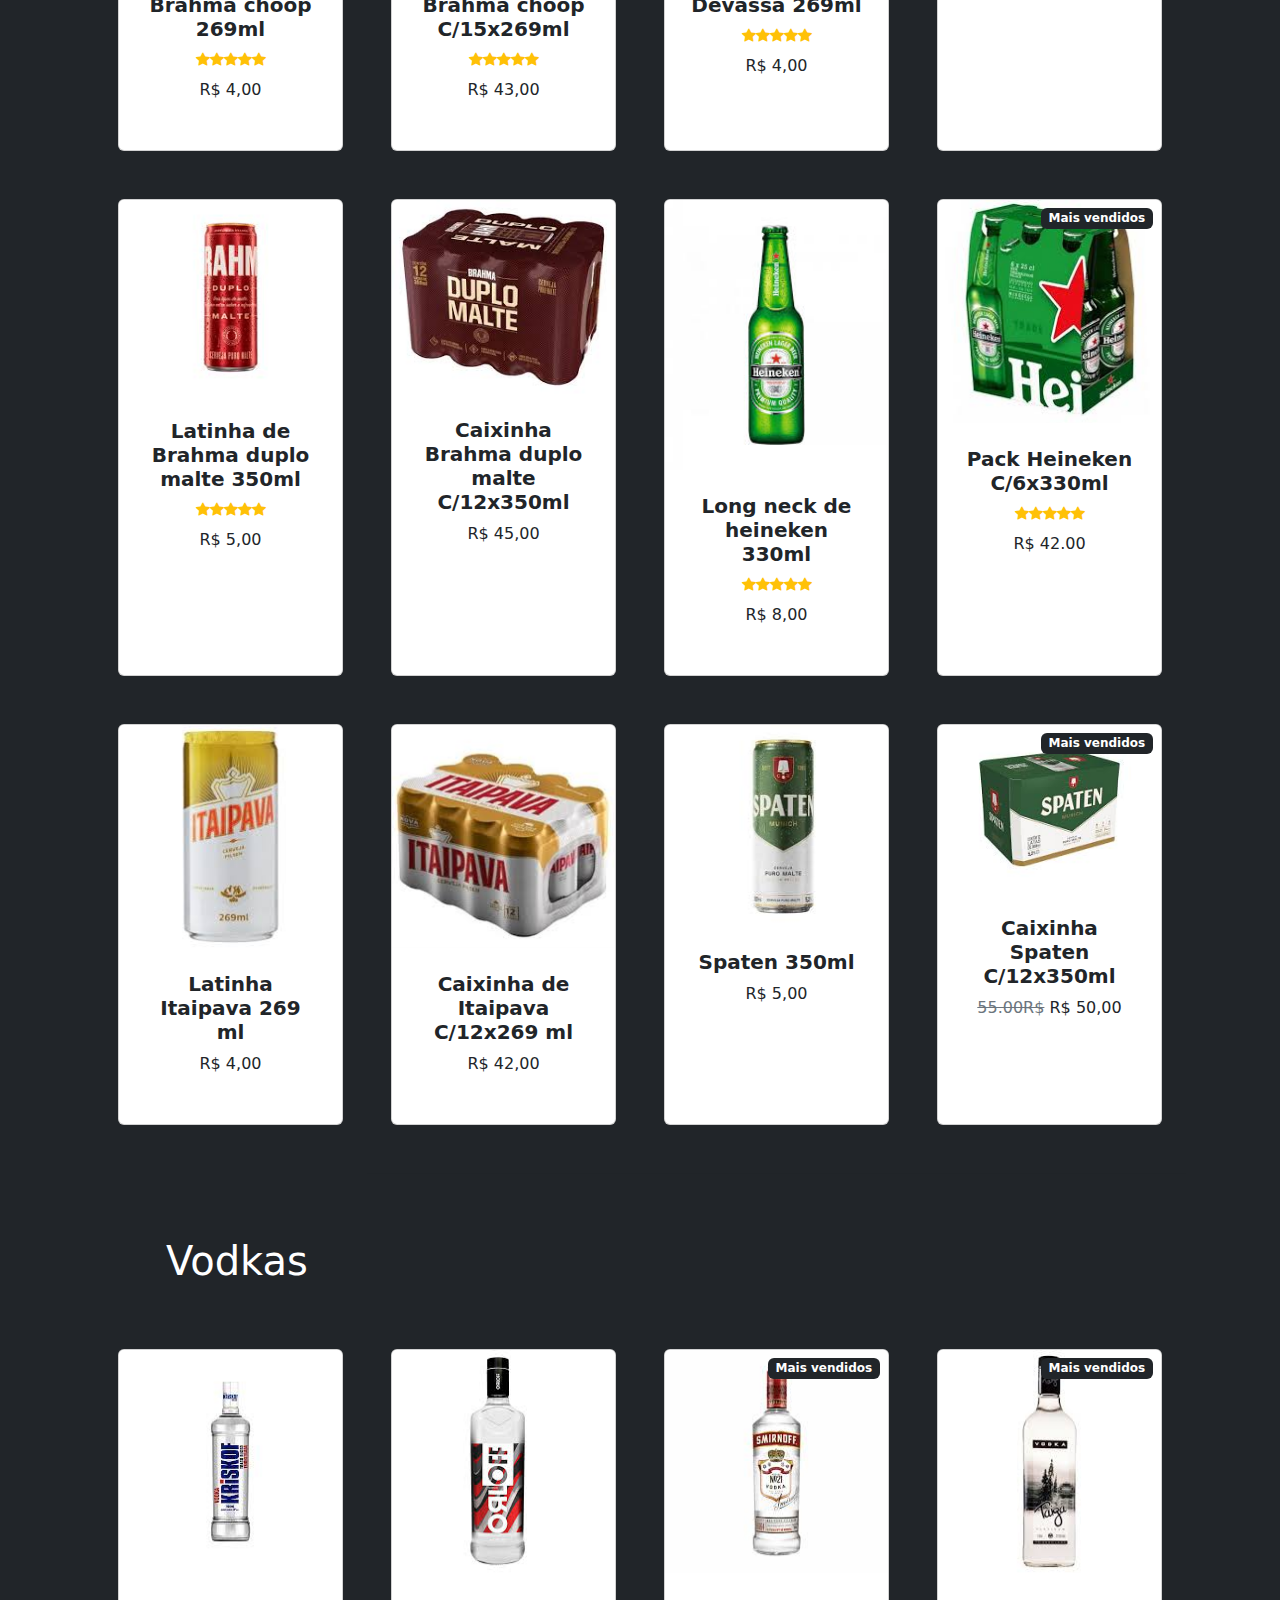
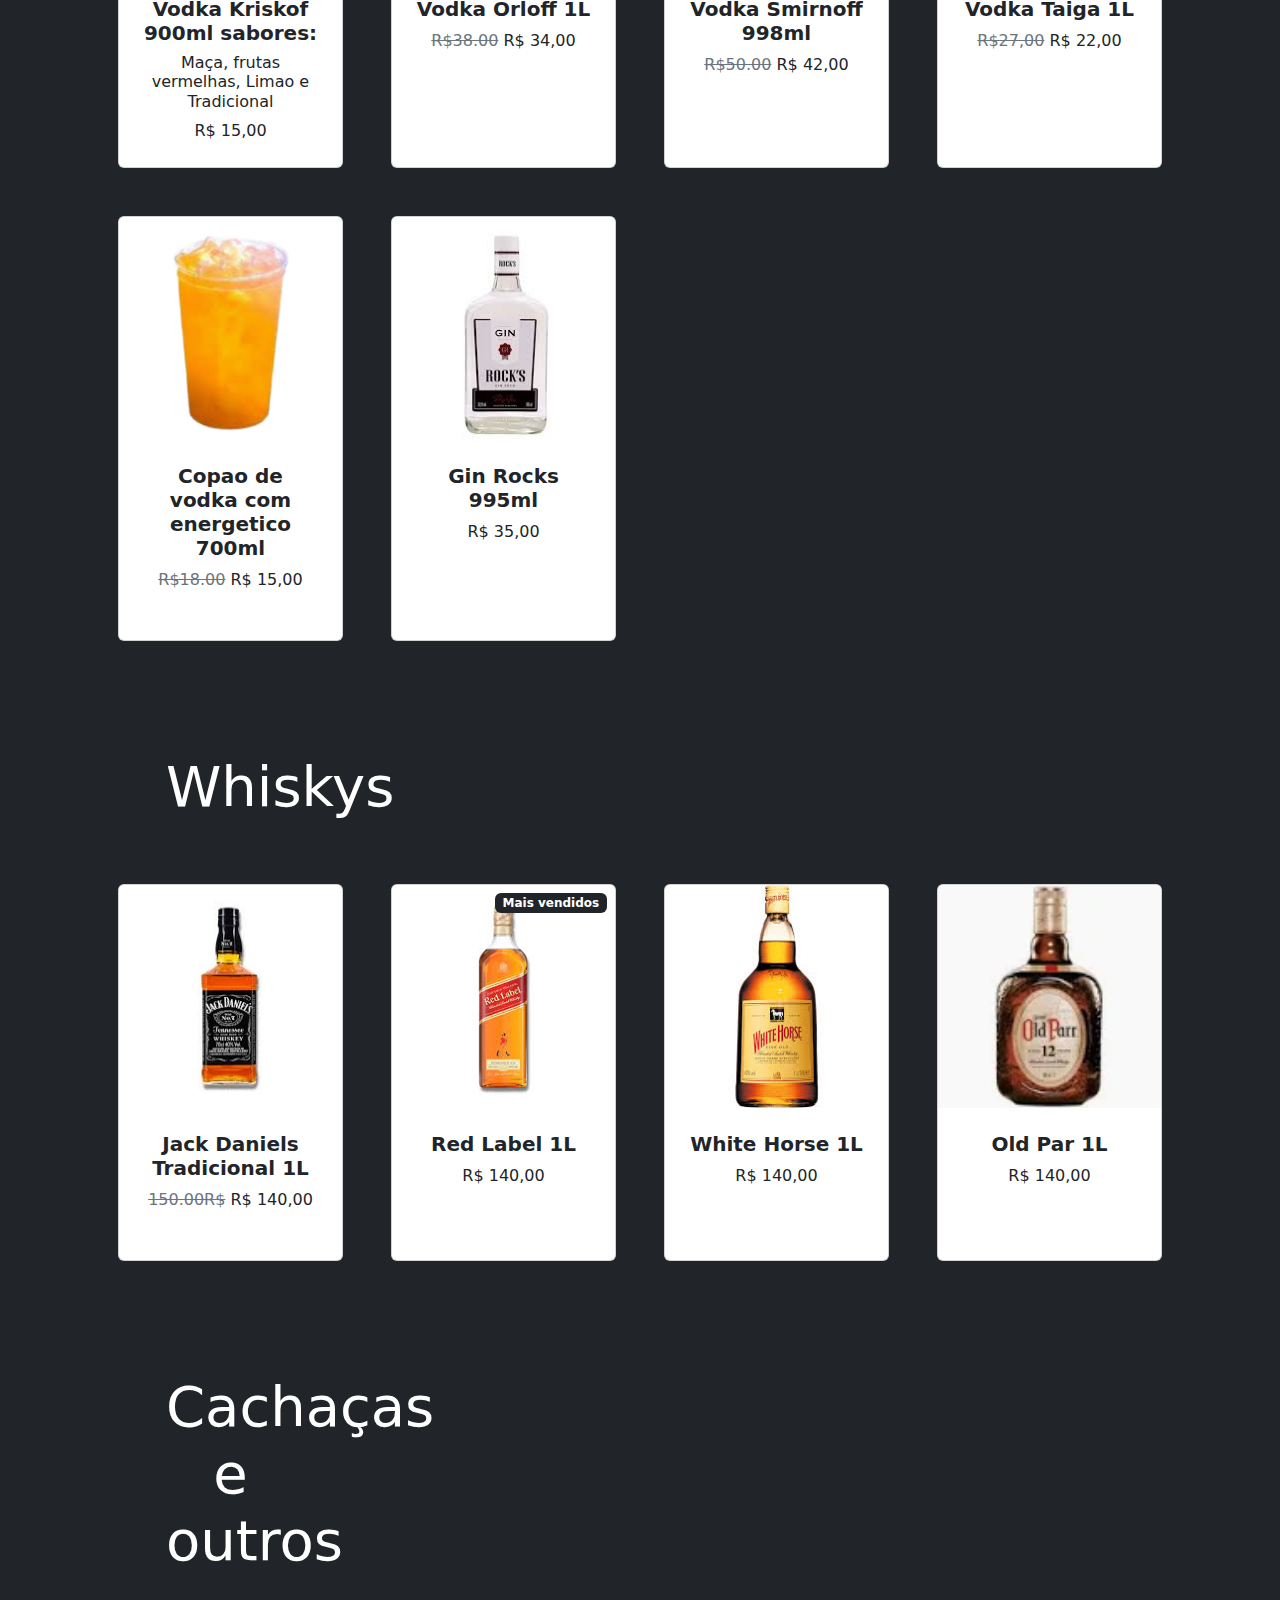
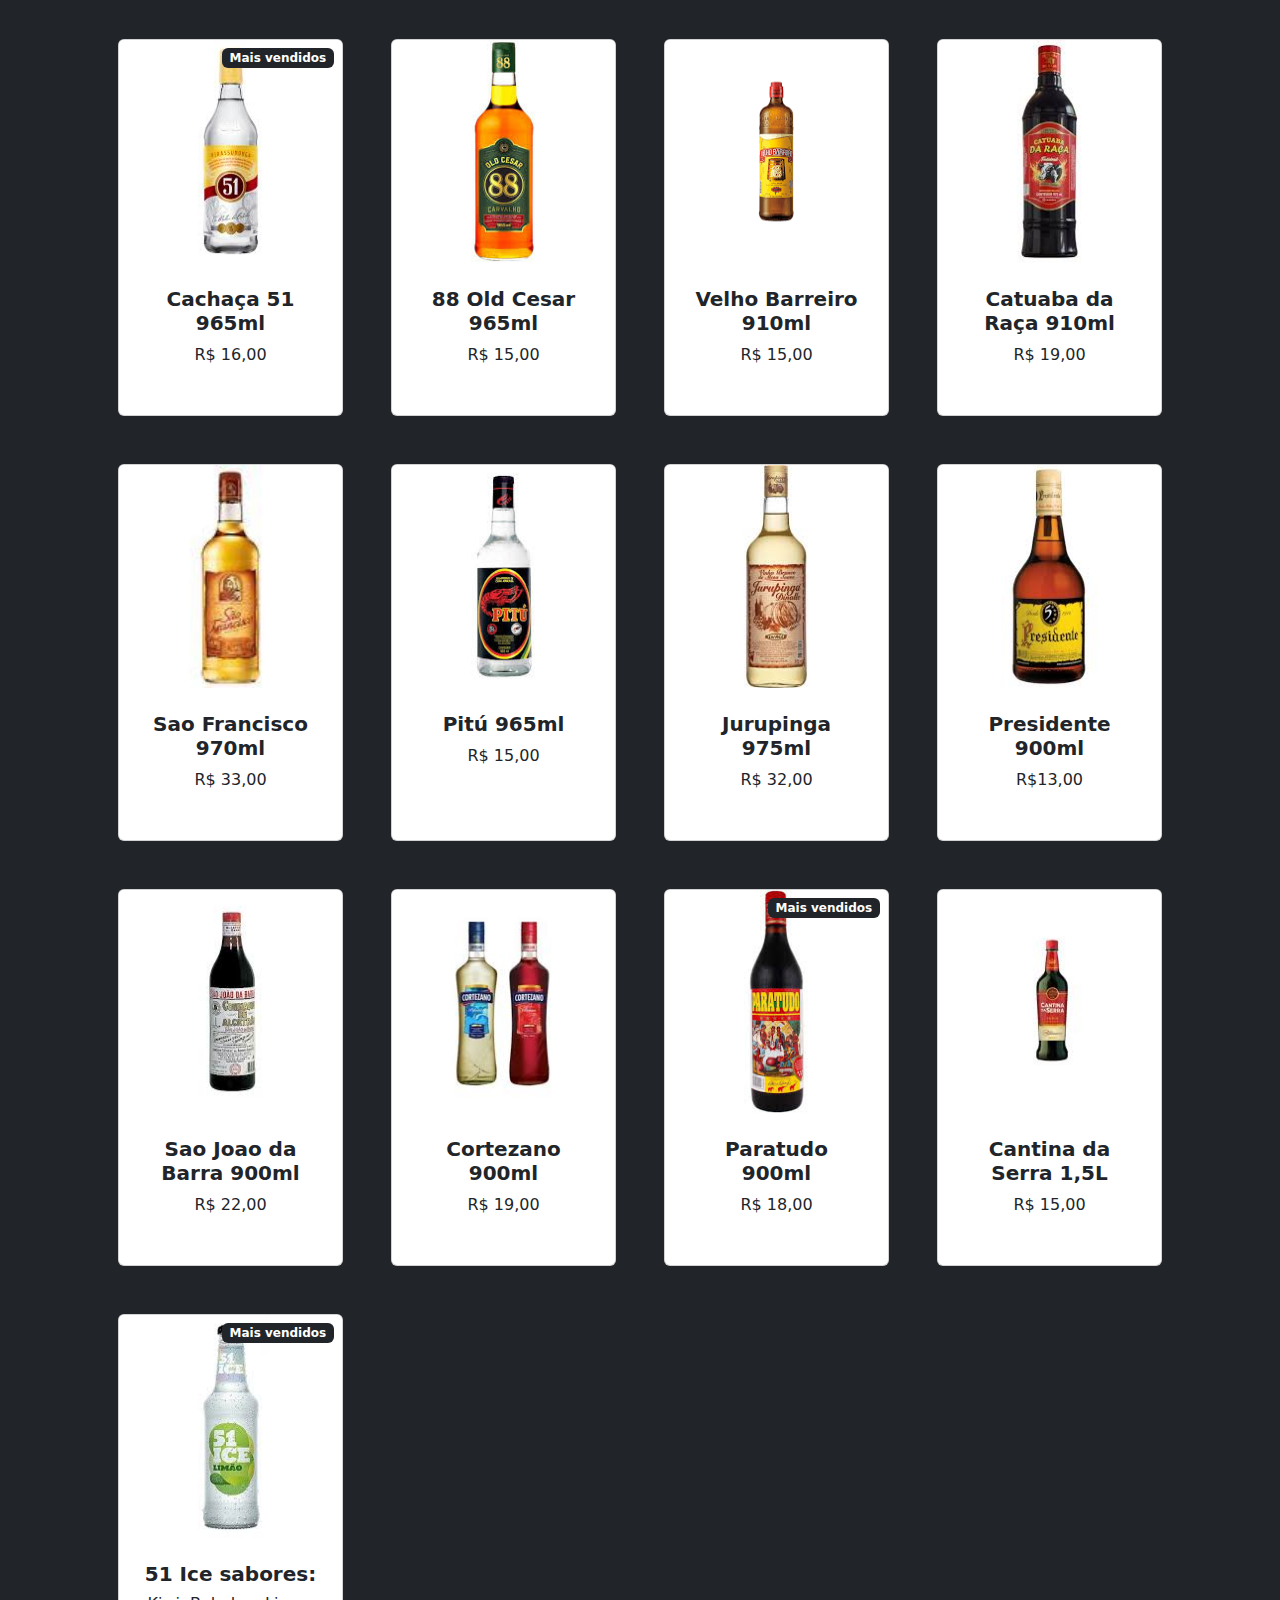
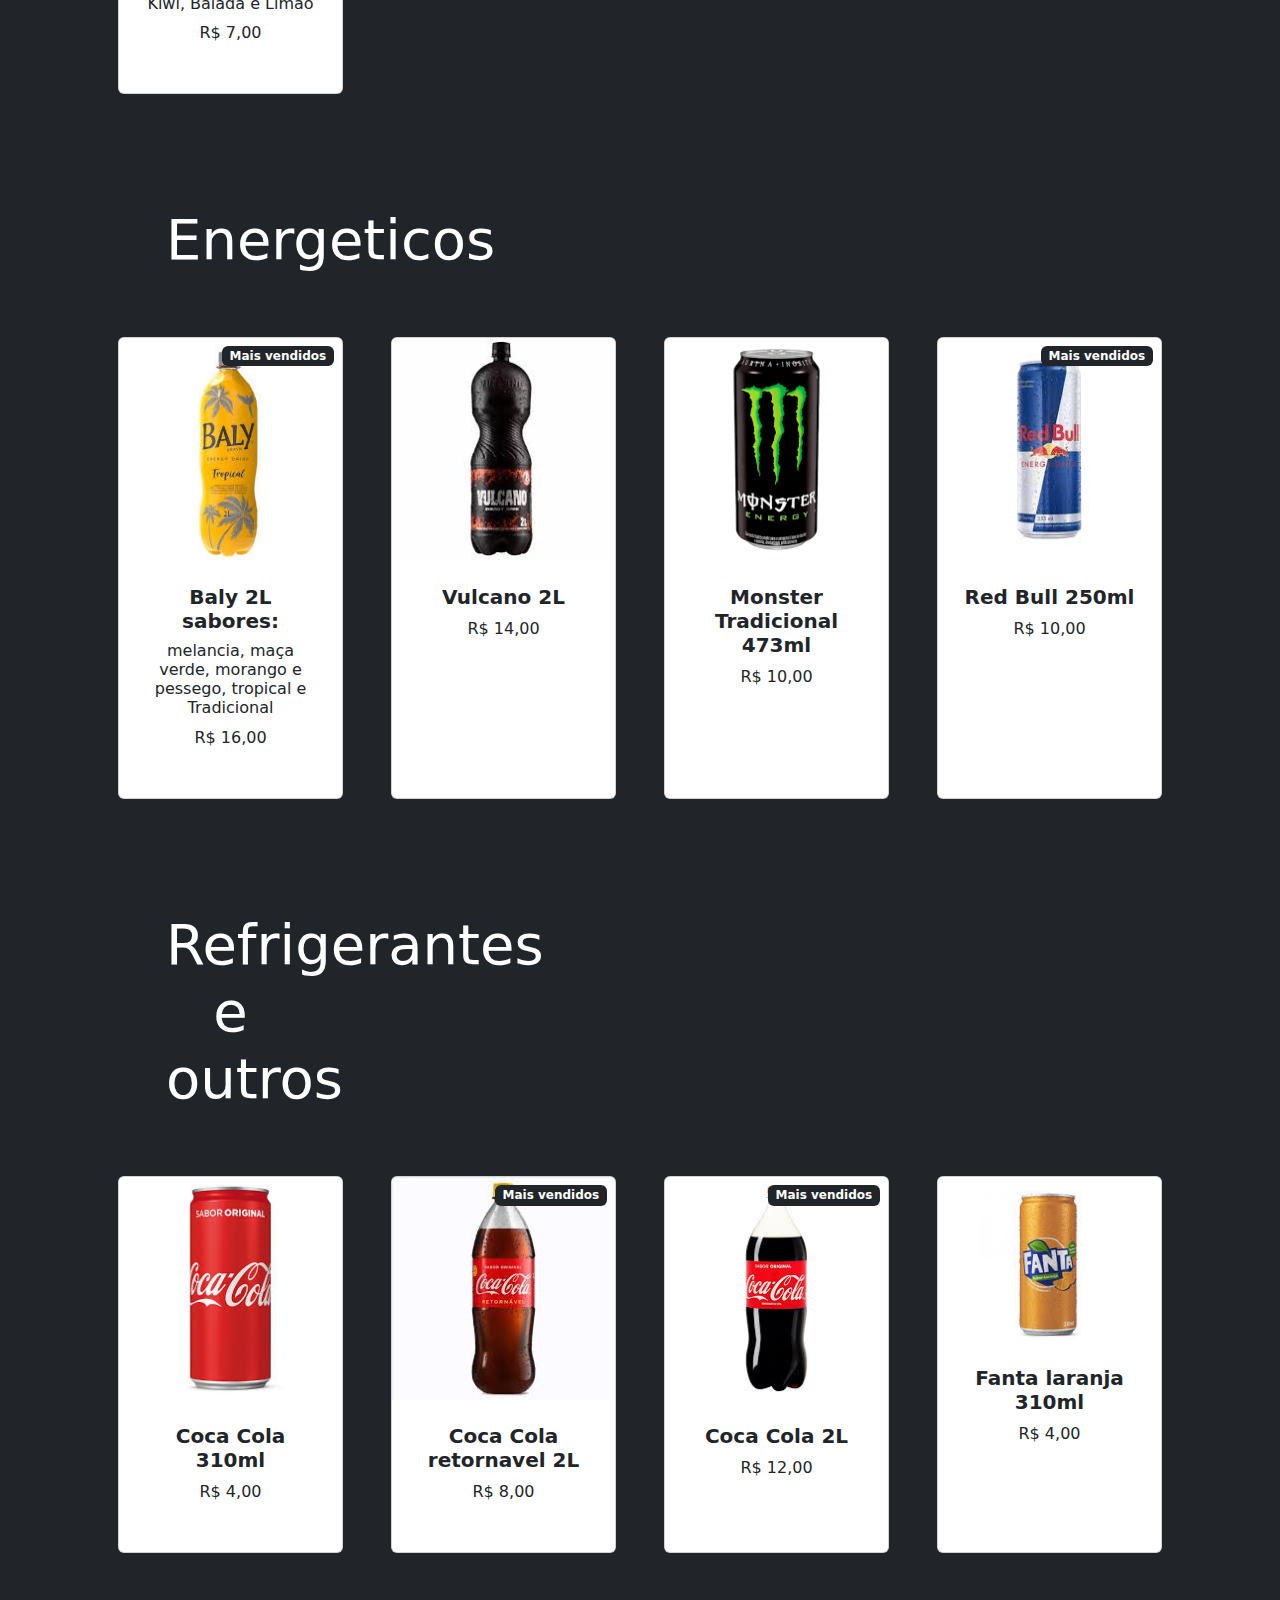
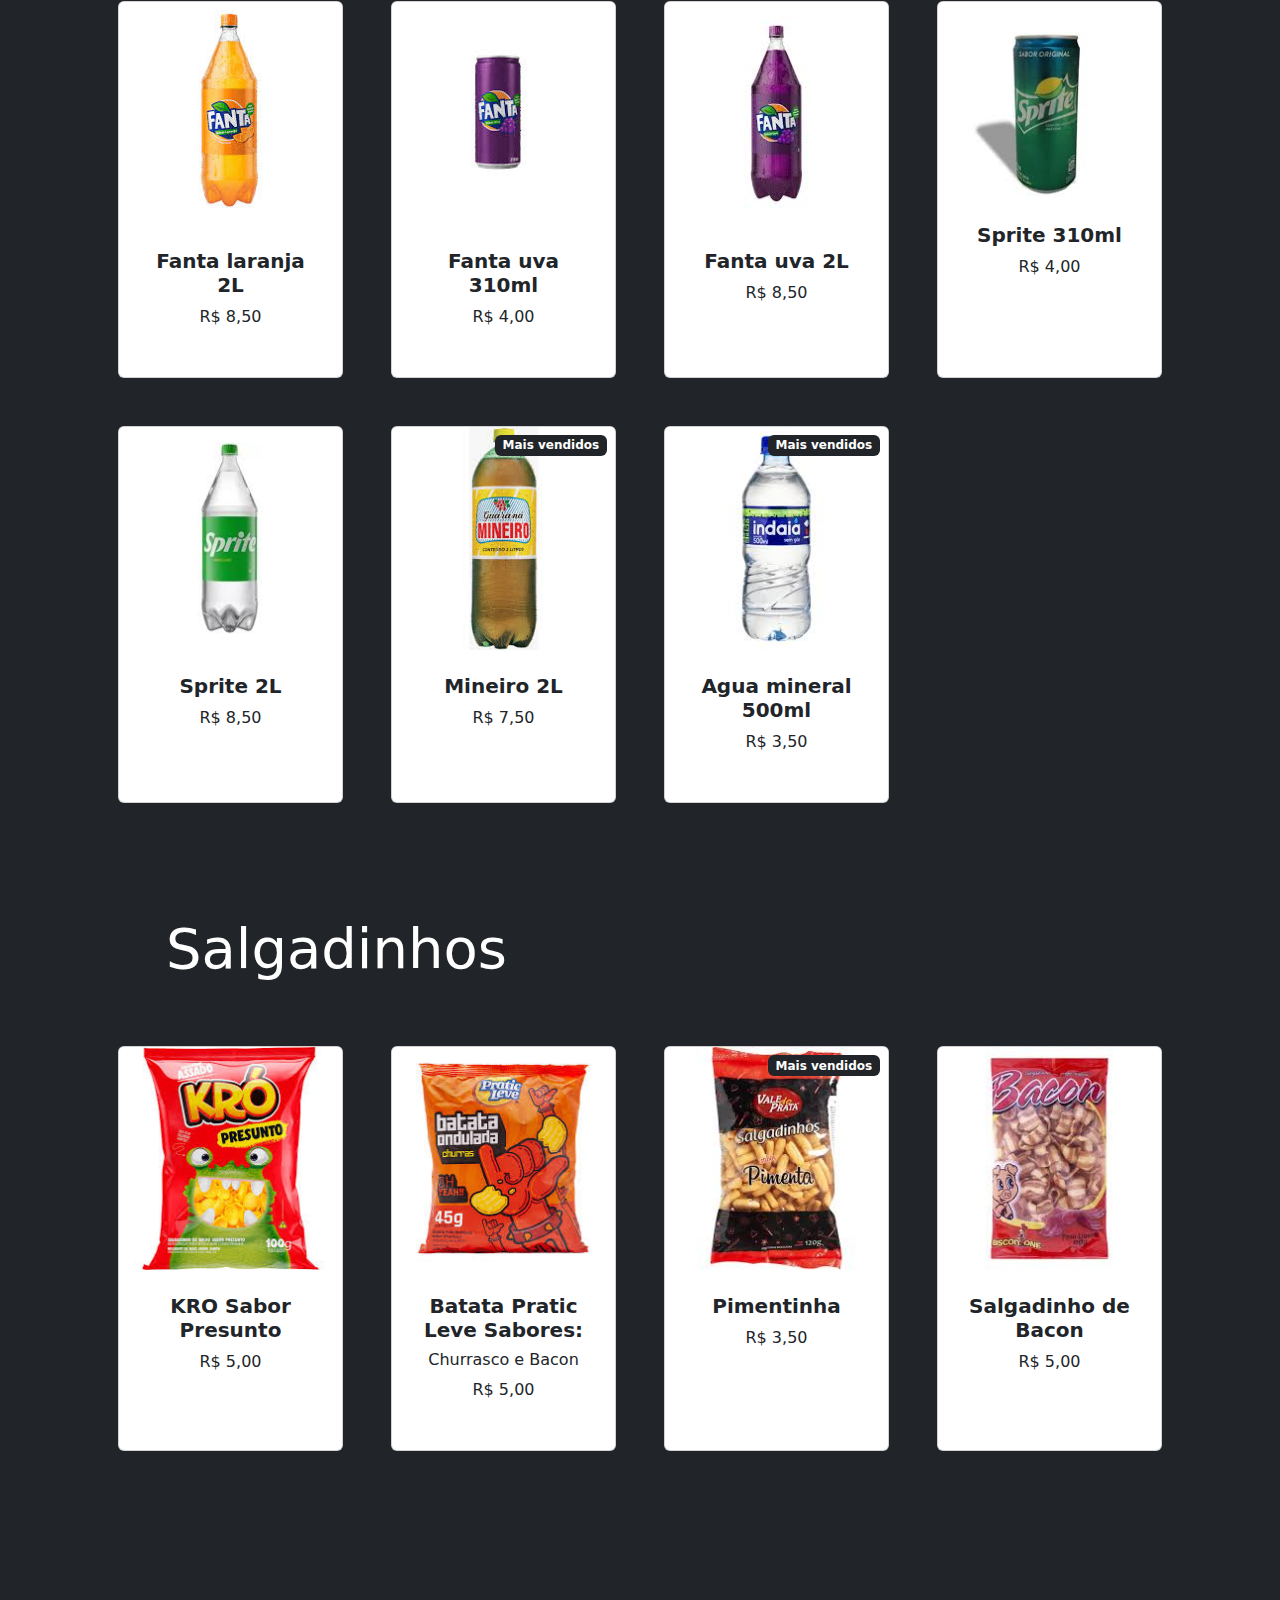
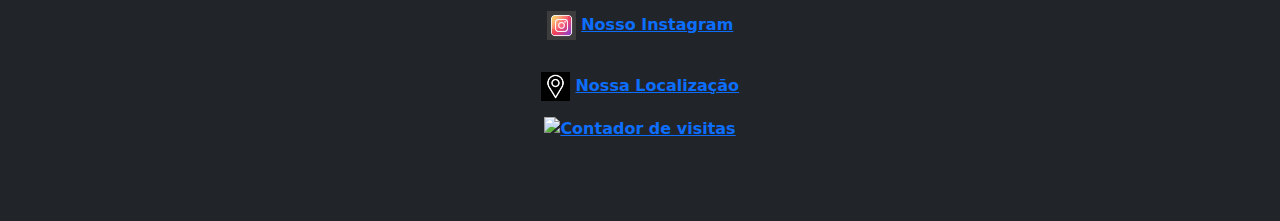
==== commit 3279a892: "Add files via upload" ====
--- a/index.html
+++ b/index.html
@@ -55,7 +55,7 @@
             <div class="container px-4 px-lg-5 my-5">
                 <div class="text-center text-white">
                     <h1 class="display-4 fw-bolder"></h1>
-                    <img class="banner" src="Fotos/banner site.png" alt="" width="790px">
+                    <img class="banner" src="Fotos/banner site.png" alt="">
 
                   
                 </div>
@@ -1495,7 +1495,7 @@
         <footer class="py-5 bg-dark">
             <div class="fw-bolder"><p class="m-0 text-center text-white"> <img class="bg-dark py-3" src="Fotos/logo insta.jpeg" width="29px"> <a href="https://www.instagram.com/rs_distribuidoraa" target="_blank">Nosso Instagram</a> 
                 <br><img class="bg-dark py-3" src="Fotos/icone loca.png" width="29px">   <a href="https://www.google.com/maps/place/RS+Distribuidora+de+Bebidas,+Tabacaria+e+Mercearia/@-16.0386748,-48.0617369,17z/data=!3m1!4b1!4m6!3m5!1s0x935981faa0e1c2e3:0x47928883c816a575!8m2!3d-16.0386748!4d-48.0617369!16s%2Fg%2F11q99p6pwr?hl=pt-BR&entry=ttu&g_ep=EgoyMDI0MTAyOS4wIKXMDSoASAFQAw%3D%3D" target="_blank">Nossa Localização</a>
-                <br>  
+                <br>  <div align="center"><a title='Contador de Visitas do MegaContador' href='https://megacontador.com.br/' ><img src='https://megacontador.com.br/img-7kERSNi6tvXJI8bq-22.gif' border='0' alt='Contador de visitas'></a></div>
            
             </p></div>
             
